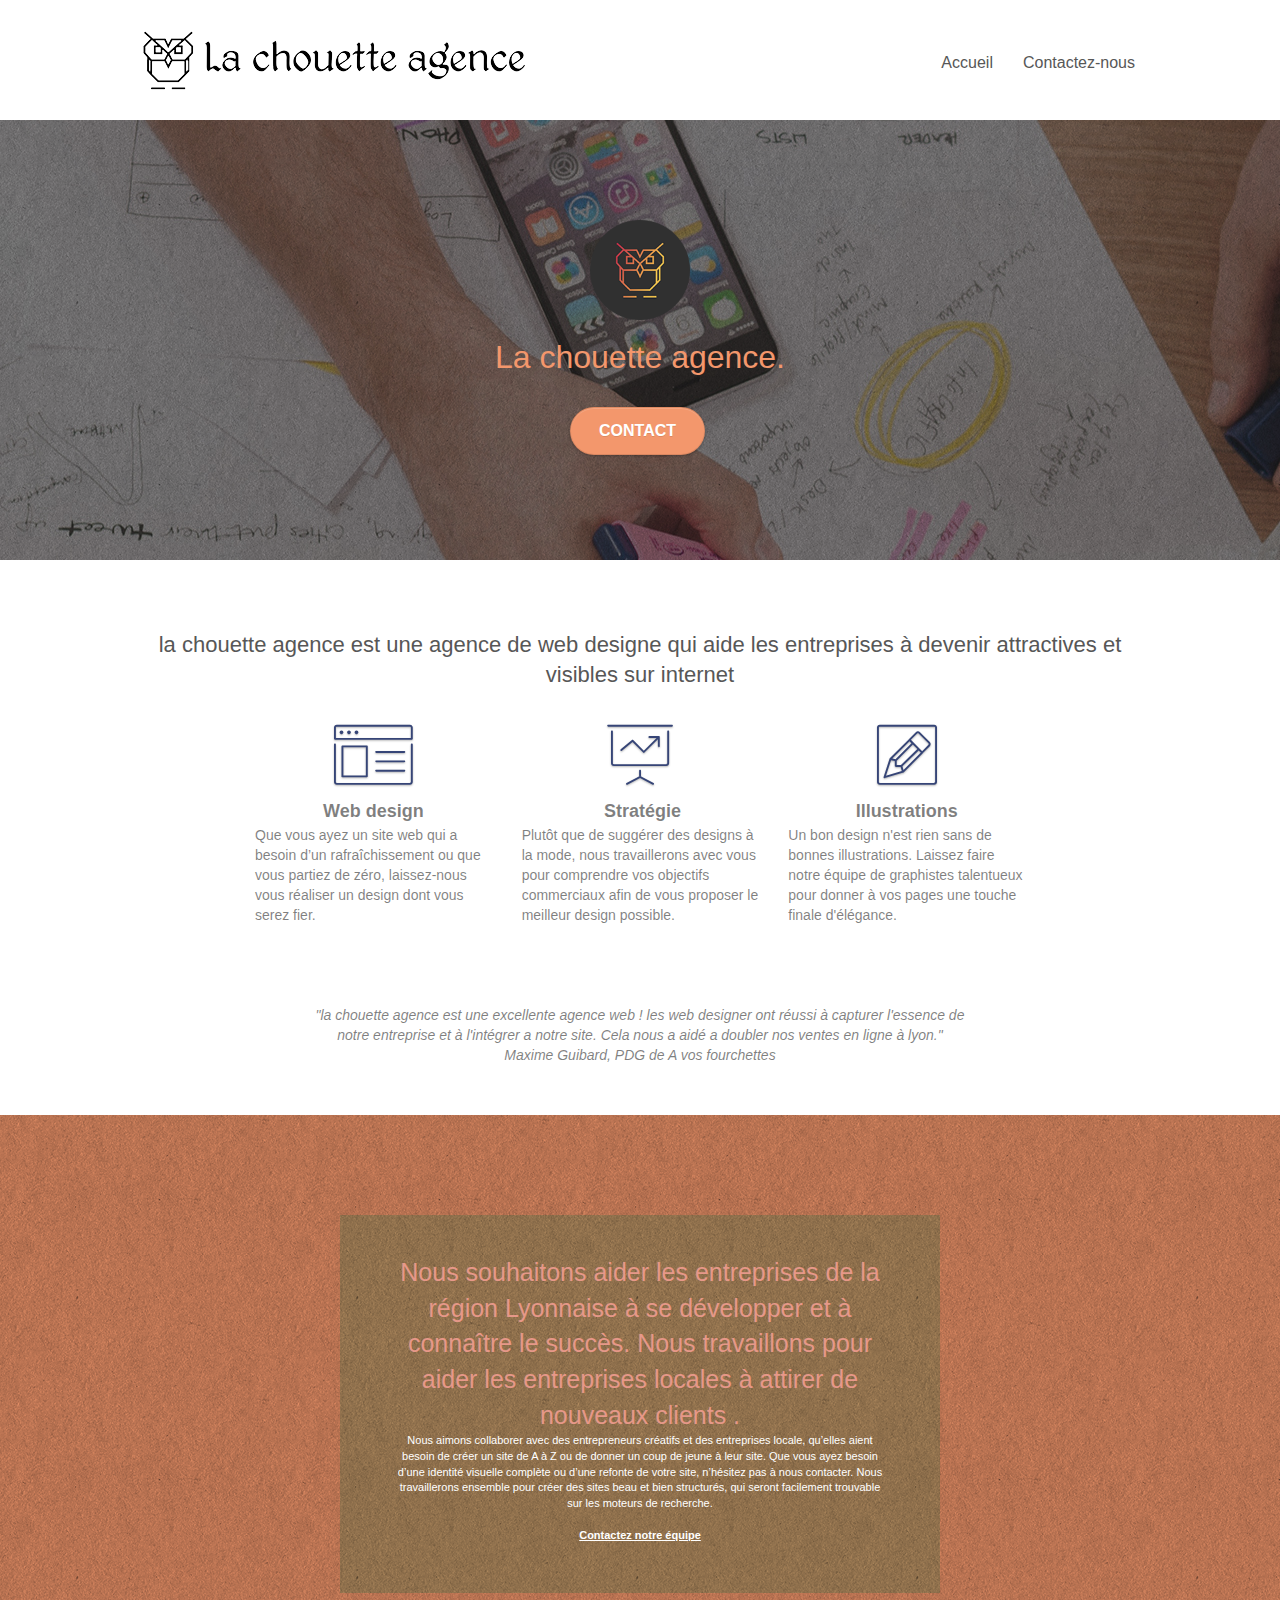
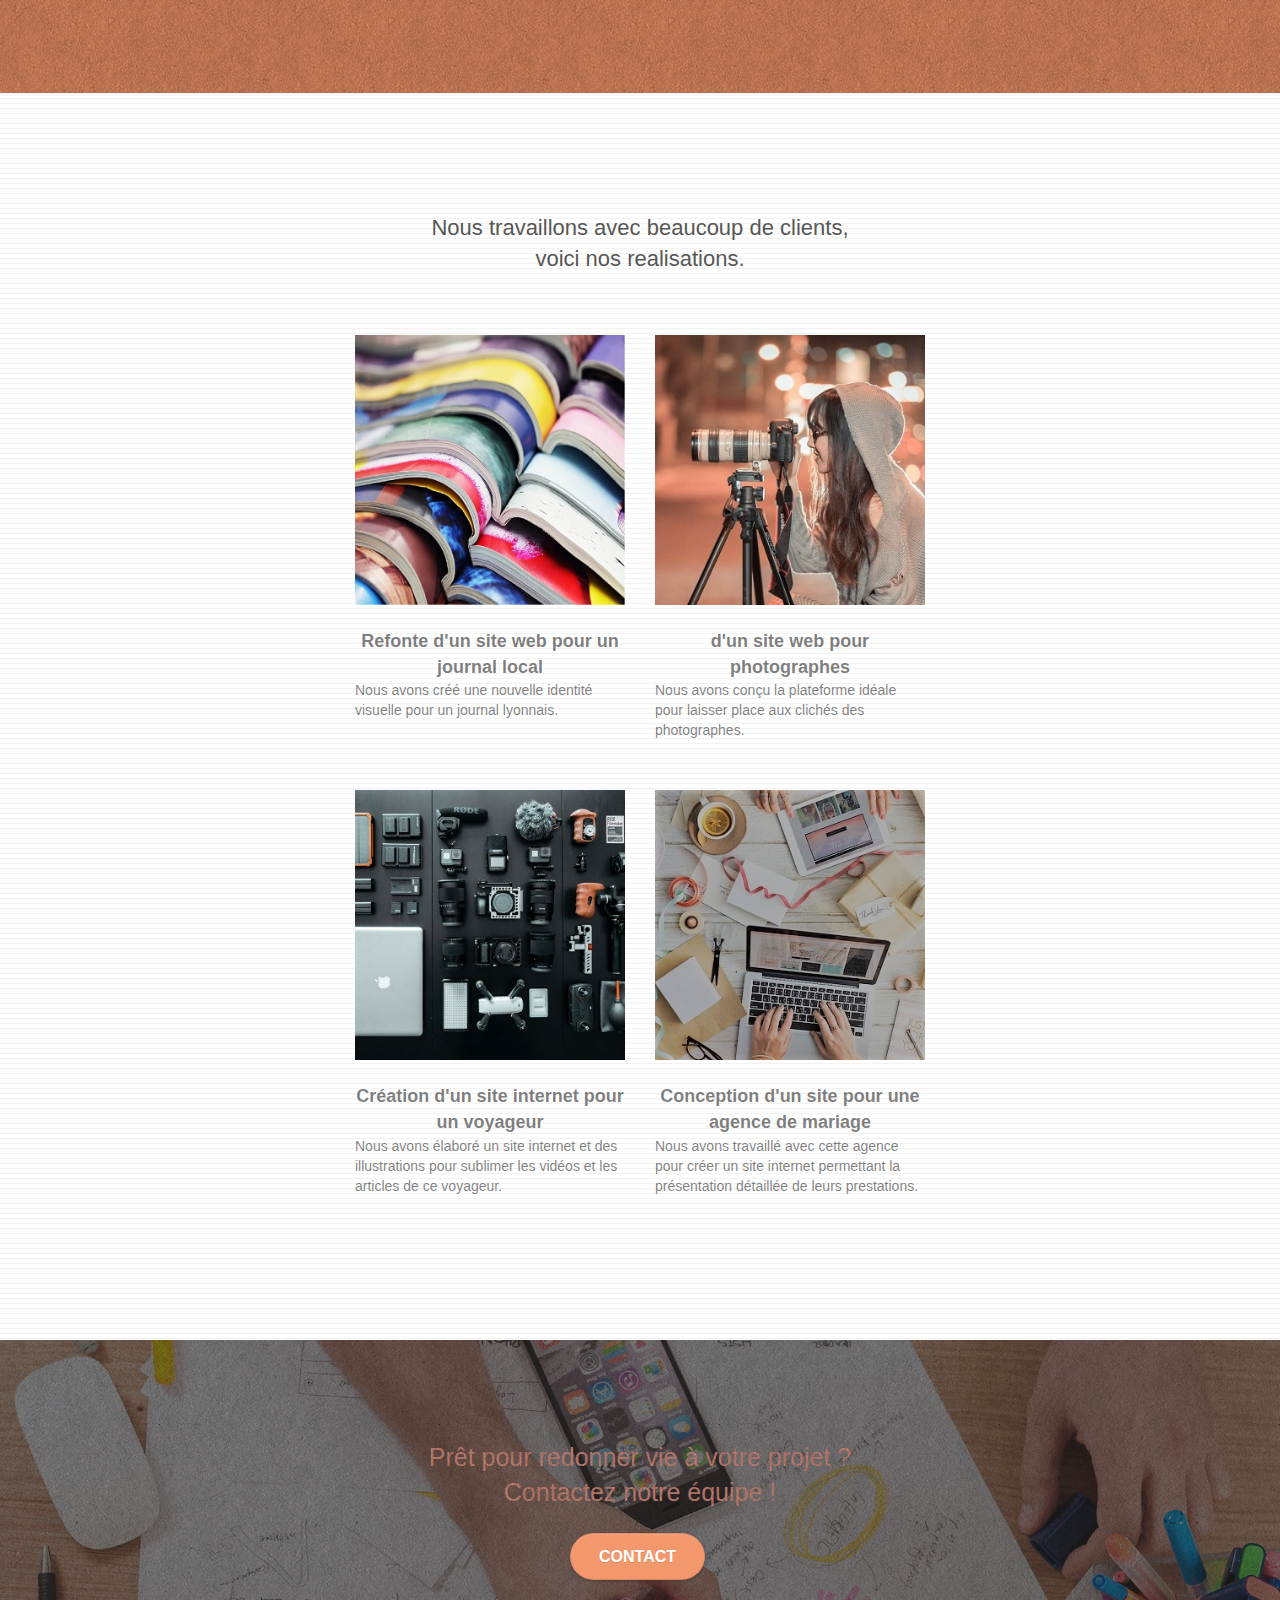
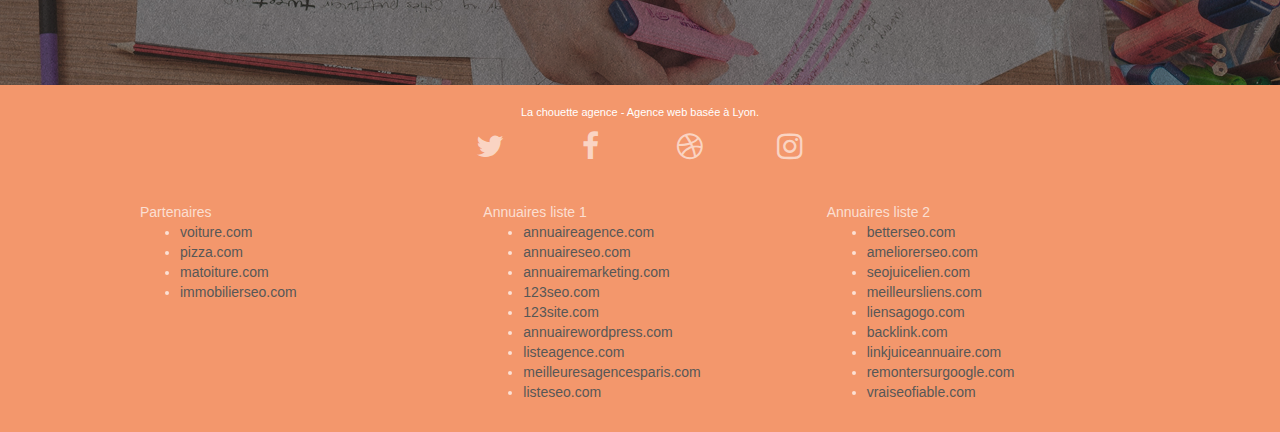
==== index.html @ d04f3092 "first commit" ====
<!doctype html>
<html lang="fr">
<head>
    <meta charset="utf-8">
    <meta name="keywords" content="seo, google, site web, site internet, agence design paris, agence design, agence design,agence design,agence design,agence design,agence design,agence design,agence design,agence design">
	<meta name="description" content="Entreprise webdesign Lyon"> <!-- description-->
	<meta name="robots" content="index, follow"> <!--meta robots-->
    <meta name="viewport" content="width=device-width, initial-scale=1.0">
    <link rel="shortcut icon" type="image/png" href="favicon.jpg">
    
	<link rel="stylesheet" type="text/css" href="./css/bootstrap.css">
	<link rel="stylesheet" type="text/css" href="style.css">
	<link rel="stylesheet" type="text/css" href="./css/font-awesome.css">
	<link rel="stylesheet" type="text/css" href="./css/et-line.css">
	
    
	<script defer src="./js/jquery-2.1.0.js"></script>
	<script defer src="./js/bootstrap.js"></script> <!--mba"deeeee-->
	<script defer src="./js/blocs.js"></script>
	<script defer src="./js/jquery.touchSwipe.js" ></script>
	<script defer src="./js/gmaps.js"></script>

    <title>la chouette agence</title>

    
<!-- Analytics -->
 
<!-- Analytics END -->
    
</head>
<body>
<!-- Principal conteneur -->
<div class="page-container">
    
<!-- bloc-0 -->
<div class="bloc bgc-white l-bloc " id="bloc-0">
	<div class="container bloc-sm">

		<nav class="navbar row">
			<div class="navbar-header">
				<a class="navbar-brand" href="index.html"><img src="img/la-chouette-agence.png"
					 alt="paris web design logo agence web meilleure agence" > </a>
			</div>
			<div class="collapse navbar-collapse navbar-1 special-dropdown-nav">
				<ul class="site-navigation nav navbar-nav">
					<li>
						<a href="index.html">Accueil</a>
					</li>
					<li>
						<a href="page2.html">Contactez-nous</a>
					</li>
				</ul>
			</div>
		</nav>
	</div>
</div>
<!-- bloc-0 END -->

<!-- bloc-1-presentation -->
<div class="bloc bgc-dark-slate-blue bg-banniere d-bloc bg-t-edge bloc-bg-texture texture-paper b-parallax" id="bloc-1-hero">
	<div class="container bloc-lg">
		<div class="row tight-width-whitespace">
			<div class="col-sm-12">
				<img src="img/logo.png" class="center-block image-resize-mode" width="100" alt="La chouette agence, agence web paris, création logo paris" />
				<h1 class="text-center hero-bloc-text tc-white ">
					La chouette agence.
				</h1>
				<div class="text-center">
					<a href="page2.html" class="btn btn-lg btn-clean btn-rd cta-hero btn-atomic-tangerine" id="cta-hero">Contact</a>
				</div>
			</div>
		</div>
	</div>
</div>
<!-- bloc-1-presentation END -->

<!-- bloc-2-services -->
<div class="bloc bgc-white l-bloc" id="bloc-2-services">
	<div class="container bloc-md">
		<div class="row">
			<div class="col-sm-12 text-center"> 
				<h2>la chouette agence est une agence de web designe qui aide les entreprises à devenir attractives et visibles sur internet</h2>
			</div>
		</div>
		<div class="row voffset-lg med-width-whitespace">
			<div class="col-sm-4">
				<div class="text-center">
					<span class="et-icon-browser sm-shadow icon-dark-slate-blue icons icon-lg"></span>
				</div>
				<div class="element">
					<strong>Web design</strong>
				</div>
				<div class="text ">
					Que vous ayez un site web qui a besoin d&rsquo;un rafraîchissement ou que vous partiez de zéro, laissez-nous vous réaliser un design dont vous serez fier.
				</div>
			</div>
			<div class="col-sm-4">
				<div class="text-center">
					<span class="et-icon-presentation sm-shadow icon-dark-slate-blue icons icon-lg"></span>
				</div>
				<div class="element">
					<strong>&nbsp;Stratégie</strong>
				</div>
				<div class="text ">
					Plutôt que de suggérer des designs à la mode, nous travaillerons avec vous pour comprendre vos objectifs commerciaux afin de vous proposer le meilleur design possible.<br>
				</div>
			</div>
			<div class="col-sm-4">
				<div class="text-center">
					<span class="et-icon-edit sm-shadow icon-dark-slate-blue icons icon-lg"></span>
				</div>
				<div class="element">
					<strong>Illustrations</strong>
				</div>
				<div class="text ">
					Un bon design n'est rien sans de bonnes illustrations. Laissez faire notre équipe de graphistes talentueux pour donner à vos pages une touche finale d'élégance.
				</div>
			</div>
		</div>
		<div class="row voffset-lg voffset">
			<div class="col-xs-12 col-md-8 col-md-offset-2 text-center">
               <em>"la chouette agence est une excellente agence web ! les web designer ont réussi à capturer l'essence de notre entreprise et 
				   à l'intégrer a notre site. Cela nous a aidé a doubler nos ventes en ligne à lyon."<br>Maxime Guibard, PDG de A vos fourchettes
			   </em>
			</div>
		</div>
	</div>
</div>
<!-- bloc-2-services END -->

<!-- bloc-3-what-i-do -->
<div class="bloc tc-white bgc-atomic-tangerine bg-presentation d-bloc bloc-bg-texture texture-paper b-parallax" id="bloc-3-what-i-do">
	<div class="container bloc-lg">
		<div class="row tight-width-whitespace black-background">
			<div class="col-sm-12">
				<div class="text2">
					Nous souhaitons aider les entreprises de la région Lyonnaise à se développer et à connaître le succès. Nous travaillons pour aider les entreprises locales à attirer de nouveaux clients .<br>
				</div>
				<p class="text-center white">
					Nous aimons collaborer avec des entrepreneurs créatifs et des entreprises locale, qu’elles aient besoin de créer un site de A à Z ou de donner un coup de jeune à leur site. Que vous ayez besoin d’une identité visuelle complète ou d’une refonte de votre site, n’hésitez pas à nous contacter. Nous travaillerons ensemble pour créer des sites beau et bien structurés, qui seront facilement trouvable sur les moteurs de recherche. <br><br><a class="ltc-white bold-link" href="page2.html">Contactez notre équipe</a><br>
				</p>
			</div>
		</div>
	</div>
</div>
<!-- bloc-3-what-i-do END -->

<!-- bloc-4-portfolio -->
<div class="bloc bgc-white bg-lines-h2-bg bg-repeat l-bloc" id="bloc-4-portfolio">
	<div class="container bloc-lg">
		<div class="row">
			<div class="col-sm-12 text-center">
				<h2>Nous travaillons avec beaucoup de clients,<br> voici nos realisations.</h2>
			</div>
		</div>
		<div class="row tight-width-whitespace portfolio-row">
			<div class="col-sm-6">
				<a href="#" data-lightbox="img/1.jpg" data-gallery-id="gallery-1" data-caption="Refonte d'un site web pour un journal local" data-frame="snapshot-lb"><img src="img/1.jpg" alt="paris web design logo agence web meilleure agence et refonte site web journal" class="img-responsive portfolio-thumb" /></a>
				<div class="element">
					<strong>Refonte d'un site web pour un journal local</strong>
				</div>
				<div class="text">
					Nous avons créé une nouvelle identité visuelle pour un journal lyonnais.
				</div>
			</div>
			<div class="col-sm-6">
				<a href="#" data-lightbox="img/2.jpg" data-gallery-id="gallery-1" data-caption="Création d'un site web pour photographes" data-frame="snapshot-lb"><img src="img/2.jpg" class="img-responsive portfolio-thumb" alt="paris web design logo agence web meilleure agence, Création d'un site web pour photographes" /></a>
				<div class="element">
					<strong>d'un site web pour photographes</strong>
				</div>
				<div class="text">
					Nous avons conçu la plateforme idéale pour laisser place aux clichés des photographes.
				</div>
			</div>
		</div>
		<div class="row tight-width-whitespace portfolio-row">
			<div class="col-sm-6">
				<a href="#" data-lightbox="img/3.bmp" data-gallery-id="gallery-1" data-caption="Création d'un site internet pour un voyageur" data-frame="snapshot-lb"><img src="img/3.bmp" class="img-responsive portfolio-thumb" alt="paris web design logo agence web meilleure agence, Création d'un site web pour voyageur"/></a>
				<div class="element">
					<strong>Création d'un site internet pour un voyageur</strong>
				</div>
				<div class="text">
					Nous avons élaboré un site internet et des illustrations pour sublimer les vidéos et les articles de ce voyageur.
				</div>
			</div>
			<div class="col-sm-6">
				<a href="#" data-lightbox="img/4.bmp" data-gallery-id="gallery-1" data-caption="Conception d'un site pour une agence de mariage" data-frame="snapshot-lb"><img src="img/4.bmp" class="img-responsive portfolio-thumb" alt="paris web design logo agence web meilleure agence, Création d'un site web pour agence de mariage" /></a>
				<div class="element">
					<strong>Conception d'un site pour une agence de mariage</strong>
				</div>
				<div class="text">
					Nous avons travaillé avec cette agence pour créer un site internet permettant la présentation détaillée de leurs prestations.
				</div>
			</div>
		</div>
	</div>
</div>
<!-- bloc-4-portfolio END -->

<!-- bloc-5-cta -->
<div class="bloc bgc-dark-slate-blue bg-banniere d-bloc bloc-bg-texture texture-paper" id="bloc-5-cta">
	<div class="container bloc-lg">
		<div class="row">
			<div class="text2">
				Prêt pour redonner vie à votre projet ?<br>Contactez notre équipe !
			</div>
			<div class="col-sm-12 text-center">
				<a href="page2.html" class="btn btn-atomic-tangerine btn-clean btn-rd btn-lg cta-hero">Contact</a>
			</div>
		</div>
	</div>
</div>
<!-- bloc-5-cta END -->

<!-- Footer - bloc-8 -->
<div class="bloc bgc-atomic-tangerine d-bloc" id="bloc-8">
	<div class="container bloc-sm">
		<div class="row">
			<div class="col-sm-12">
				<p class="text-center white">
					La chouette agence - Agence web basée à Lyon.<br>
				</p>
				<div class="row row-no-gutters social">
					<div class="col-sm-3">
						<div class="text-center">
							<a class="social" href="index.html"><span class="fa fa-twitter icon-md"></span></a>
						</div>
					</div>
					<div class="col-sm-3">
						<div class="text-center">
							<a class="social" href="index.html"><span class="fa fa-facebook icon-md"></span></a>
						</div>
					</div>
					<div class="col-sm-3">
						<div class="text-center">
							<a class="social" href="index.html"><span class="fa fa-dribbble icon-md"></span></a>
						</div>
					</div>
					<div class="col-sm-3">
						<div class="text-center">
							<a class="social" href="index.html"><span class="fa fa-instagram icon-md"></span></a>
						</div>
					</div>
					<div class="keywords" style="color:#F3976C;">Agence web à paris, stratégie web, web design, illustrations, design de site web, site web, web, internet, site internet, site</div>
				</div>
				<div class="row">
					<div class="col-sm-4">
						Partenaires
							<ul>
								<li><a href="voiture.com">voiture.com</a></li>
								<li><a href="pizza.com">pizza.com</a></li>
								<li><a href="matoiture.com">matoiture.com</a></li>
								<li><a href="immobilierseo.com">immobilierseo.com</a></li>
							</ul>		
					</div>
					<div class="col-sm-4">
						Annuaires liste 1
						<ul>
							<li><a href="annuaireagence.com">annuaireagence.com</a></li>
							<li><a href="annuaireseo.com">annuaireseo.com</a></li>
							<li><a href="annuairemarketing.com">annuairemarketing.com</a></li>
							<li><a href="123seoture.com">123seo.com</a></li>
							<li><a href="123site.com">123site.com</a></li>
							<li><a href="annuairewordpress.com">annuairewordpress.com</a></li>
							<li><a href="listeagence.com">listeagence.com</a></li>
							<li><a href="meilleuresagencesparis.com">meilleuresagencesparis.com</a></li>
							<li><a href="listeseo.com">listeseo.com</a></li>
						</ul>
					</div>
					<div class="col-sm-4">
						Annuaires liste 2
						<ul>
							<li><a href="betterseo.com">betterseo.com</a></li>
							<li><a href="ameliorerseo.com">ameliorerseo.com</a></li>
							<li><a href="seojuicelien.com">seojuicelien.com</a></li>
							<li><a href="meilleursliens.com">meilleursliens.com</a></li>
							<li><a href="liensagogo.com">liensagogo.com</a></li>
							<li><a href="backlink.com">backlink.com</a></li>
							<li><a href="linkjuiceannuaire.com">linkjuiceannuaire.com</a></li>
							<li><a href="remontersurgoogle.com">remontersurgoogle.com</a></li>
							<li><a href="vraiseofiable.com">vraiseofiable.com</a></li>
						</ul>
					</div>
				</div>
			</div>
		</div>
	</div>
</div>
<!-- Footer - bloc-8 END -->

</div>
<!-- Principal conteneur END -->
    

</body>
</html>
---- style.css ----
body {
    margin: 0;
    padding: 0;
    background: #FFF;
    overflow-x: hidden;
    -webkit-font-smoothing: antialiased;
    -moz-osx-font-smoothing: grayscale;
}

a,
button {
    transition: all .3s ease-in-out;
    outline: none!important;
}

a:hover {
    text-decoration: none;
    cursor: pointer;
}

#page-loading-blocs-notifaction {
    position: fixed;
    top: 0;
    bottom: 0;
    width: 100%;
    z-index: 100000;
    background: #FFFFFF url("img/pageload-spinner.gif") no-repeat center center;
}

.bloc {
    width: 100%;
    clear: both;
    background: 50% 50% no-repeat;
    padding: 0 50px;
    -webkit-background-size: cover;
    -moz-background-size: cover;
    -o-background-size: cover;
    background-size: cover;
    position: relative;
}

.bloc .container {
    padding-left: 0;
    padding-right: 0;
}

.bloc-lg {
    padding: 100px 50px;
}

.bloc-md {
    padding: 50px;
}

.bloc-sm {
    padding: 20px 50px;
}

.bg-center,
.bg-l-edge,
.bg-r-edge,
.bg-t-edge,
.bg-b-edge,
.bg-tl-edge,
.bg-bl-edge,
.bg-tr-edge,
.bg-br-edge,
.bg-repeat {
    -webkit-background-size: auto!important;
    -moz-background-size: auto!important;
    -o-background-size: auto!important;
    background-size: auto!important;
}

.bg-repeat {
    background: repeat;
}

.bg-t-edge {
    background: top no-repeat;
}

.bloc-bg-texture::before {
    content: "";
    background-size: 2px 2px;
    position: absolute;
    top: 0;
    bottom: 0;
    left: 0;
    right: 0;
}

.texture-paper::before {
    background: url("img/texture-paper.png");
    background-size: 280px 280px;
}

.b-parallax {
    background-attachment: fixed;
}

.d-bloc {
    color: rgba(255, 255, 255, .7);
}

.d-bloc button:hover {
    color: rgba(255, 255, 255, .9);
}

.d-bloc .icon-round,
.d-bloc .icon-square,
.d-bloc .icon-rounded,
.d-bloc .icon-semi-rounded-a,
.d-bloc .icon-semi-rounded-b {
    border-color: rgba(255, 255, 255, .9);
}

.d-bloc .divider-h span {
    border-color: rgba(255, 255, 255, .2);
}

.d-bloc .a-btn,
.d-bloc .navbar a,
.d-bloc .navbar-brand,
.d-bloc a .icon-sm,
.d-bloc a .icon-md,
.d-bloc a .icon-lg,
.d-bloc a .icon-xl,
.d-bloc h1 a,
.d-bloc h2 a,
.d-bloc h3 a,
.d-bloc h4 a,
.d-bloc h5 a,
.d-bloc h6 a,
.d-bloc p a {
    color: rgba(255, 255, 255, .6);
}

.d-bloc .a-btn:hover,
.d-bloc .navbar a:hover,
.d-bloc .navbar-brand:hover,
.d-bloc a:hover .icon-sm,
.d-bloc a:hover .icon-md,
.d-bloc a:hover .icon-lg,
.d-bloc a:hover .icon-xl,
.d-bloc h1 a:hover,
.d-bloc h2 a:hover,
.d-bloc h3 a:hover,
.d-bloc h4 a:hover,
.d-bloc h5 a:hover,
.d-bloc h6 a:hover,
.d-bloc p a:hover {
    color: rgba(255, 255, 255, 1);
}

.d-bloc .navbar-toggle .icon-bar {
    background: rgba(255, 255, 255, 1);
}

.d-bloc .btn-wire,
.d-bloc .btn-wire:hover {
    color: rgba(255, 255, 255, 1);
    border-color: rgba(255, 255, 255, 1);
}

.d-bloc .panel {
    color: rgba(0, 0, 0, .5);
}

.d-bloc .panel button:hover {
    color: rgba(0, 0, 0, .7);
}

.d-bloc .panel icon {
    border-color: rgba(0, 0, 0, .7);
}

.d-bloc .panel .divider-h span {
    border-color: rgba(0, 0, 0, .1);
}

.d-bloc .panel .a-btn {
    color: rgba(0, 0, 0, .6);
}

.d-bloc .panel .a-btn:hover {
    color: rgba(0, 0, 0, 1);
}

.d-bloc .panel .btn-wire,
.d-bloc .panel .btn-wire:hover {
    color: rgba(0, 0, 0, .7);
    border-color: rgba(0, 0, 0, .3);
}

.d-bloc .panel,
.l-bloc {
    color: rgba(0, 0, 0, .5);
}

.d-bloc .panel button:hover,
.l-bloc button:hover {
    color: rgba(0, 0, 0, .7);
}

.l-bloc .icon-round,
.l-bloc .icon-square,
.l-bloc .icon-rounded,
.l-bloc .icon-semi-rounded-a,
.l-bloc .icon-semi-rounded-b {
    border-color: rgba(0, 0, 0, .7);
}

.d-bloc .panel .divider-h span,
.l-bloc .divider-h span {
    border-color: rgba(0, 0, 0, .1);
}

.d-bloc .panel .a-btn,
.l-bloc .a-btn,
.l-bloc .navbar a,
.l-bloc .navbar-brand,
.l-bloc a .icon-sm,
.l-bloc a .icon-md,
.l-bloc a .icon-lg,
.l-bloc a .icon-xl,
.l-bloc h1 a,
.l-bloc h2 a,
.l-bloc h3 a,
.l-bloc h4 a,
.l-bloc h5 a,
.l-bloc h6 a,
.l-bloc p a {
    color: rgba(0, 0, 0, .6);
}

.d-bloc .panel .a-btn:hover,
.l-bloc .a-btn:hover,
.l-bloc .navbar a:hover,
.l-bloc .navbar-brand:hover,
.l-bloc a:hover .icon-sm,
.l-bloc a:hover .icon-md,
.l-bloc a:hover .icon-lg,
.l-bloc a:hover .icon-xl,
.l-bloc h1 a:hover,
.l-bloc h2 a:hover,
.l-bloc h3 a:hover,
.l-bloc h4 a:hover,
.l-bloc h5 a:hover,
.l-bloc h6 a:hover,
.l-bloc p a:hover {
    color: rgba(0, 0, 0, 1);
}

.l-bloc .navbar-toggle .icon-bar {
    color: rgba(0, 0, 0, .6);
}

.d-bloc .panel .btn-wire,
.d-bloc .panel .btn-wire:hover,
.l-bloc .btn-wire,
.l-bloc .btn-wire:hover {
    color: rgba(0, 0, 0, .7);
    border-color: rgba(0, 0, 0, .3);
}
.element {
    text-align: center;
    font-size: large;
}
.text2{
    text-align: center;
    color: rgb(230, 152, 137);
    font-size: 2.5rem;
}
.voffset {
    margin-top: 30px;
}

.voffset-lg {
    margin-top: 80px;
}

.row-no-gutters {
    margin-right: 0;
    margin-left: 0;
}

.row.row-no-gutters > [class^="col-"],
.row.row-no-gutters > [class*=" col-"] {
    padding-right: 0;
    padding-left: 0;
}

#bloc-1-hero h1 {
    font-size: 32px;
}

.navbar {
    margin-bottom: 0;
    z-index: 1;
}

.navbar-brand {
    height: auto;
    padding: 3px 15px;
    font-size: 25px;
    font-weight: normal;
    font-weight: 600;
    line-height: 44px;
}

.navbar-brand img {
    max-height: 200px;
    margin: 0 5px 0 0;
    display: inline;
}

.navbar-brand img[src$=svg] {
    min-width: 100px;
}

.nav-center .navbar-brand img {
    margin: 0;
}

.navbar .nav {
    padding-top: 2px;
    margin-right: -16px;
    float: right;
    z-index: 1;
}

.nav > li {
    float: left;
    margin-top: 4px;
    font-size: 16px;
}

.navbar-nav .open .dropdown-menu > li > a {
    text-align: inherit;
}

.nav > li a:hover,
.nav > li a:focus {
    background: transparent;
}

.navbar-toggle {
    margin: 10px 10px 0 0;
    border: 0px;
}

.navbar-toggle:hover {
    background: transparent!important;
}

.navbar-toggle .icon-bar {
    background-color: rgba(0, 0, 0, .5);
    width: 26px;
}

.nav-invert .navbar .nav {
    float: left;
}

.nav-invert .navbar-header,
.nav-invert .navbar-brand {
    float: right;
    position: relative;
    z-index: 2;
}

@media (min-width: 768px) {
    .site-navigation {
        position: absolute;
        top: 50%;
        right: 20px;
        transform: translate(0, -50%);
        -webkit-transform: translateY(-50%);
    }
    .nav > li .dropdown-menu a,
    .nav > li .dropdown-menu a:hover {
        color: #484848;
    }
    .nav-invert .site-navigation {
        left: 0;
        right: 0;
    }
    .nav-center {
        text-align: center;
    }
    .nav-center .navbar-header {
        width: 100%;
    }
    .nav-center .navbar-header,
    .nav-center .navbar-brand,
    .nav-center .nav > li {
        float: none;
        display: inline-block;
    }
    .nav-center .site-navigation {
        position: relative;
        width: 100%;
        right: 0;
        margin-right: 0px;
        margin-top: 20px;
    }
    .nav-center.mini-nav .navbar-toggle {
        float: none;
        margin: 10px auto 0;
    }
}

.nav > li > .dropdown a {
    background: none!important;
    display: block;
    padding: 14px 15px;
}

nav .caret {
    margin: 0 5px;
}

.dropdown-menu .dropdown-menu {
    top: -8px;
    left: 100%;
}

.dropdown-menu .dropmenu-flow-right {
    top: 100%;
    left: 0;
    margin-left: -1px;
    border-top-left-radius: 0;
    border-top-right-radius: 0;
}

.dropdown-menu .dropdown span {
    border: 4px solid black;
    border-top-color: transparent;
    border-right-color: transparent;
    border-bottom-color: transparent;
    margin: 6px -5px 0 0!important;
    float: right;
}

.mg-md {
    margin-top: 10px;
    margin-bottom: 20px;
}

.mg-lg {
    margin-top: 10px;
    margin-bottom: 40px;
}

.btn {
    margin: 0 5px 5px 0;
}

.btn.pull-right {
    margin: 0 0 5px 5px;
}

.btn-d,
.btn-d:hover,
.btn-d:focus {
    color: #FFF;
    background: rgba(0, 0, 0, .3);
}

button {
    outline: none!important;
}

.btn-rd {
    border-radius: 40px;
}

.btn-clean {
    border: 1px solid rgba(0, 0, 0, .08);
    border-bottom-color: rgba(0, 0, 0, .1);
    text-shadow: 0 1px 0 rgba(0, 0, 1, .1);
    box-shadow: 0 1px 3px rgba(0, 0, 1, .25), inset 0 1px 0 0 rgba(255, 255, 255, .15);
}

.icon-md {
    font-size: 30px!important;
}

.icon-lg {
    font-size: 60px!important;
}

.sm-shadow {
    text-shadow: 0 1px 2px rgba(0, 0, 0, .3);
}

.panel-sq,
.panel-sq .panel-heading,
.panel-sq .panel-footer {
    border-radius: 0;
}

.panel-rd {
    border-radius: 30px;
}

.panel-rd .panel-heading {
    border-radius: 29px 29px 0 0;
}

.panel-rd .panel-footer {
    border-radius: 0 0 29px 29px;
}

.form-control {
    border-color: rgba(0, 0, 0, .1);
    box-shadow: none;
}

.scrollToTop {
    width: 40px;
    height: 40px;
    position: fixed;
    bottom: 20px;
    right: 20px;
    opacity: 0;
    z-index: 500;
    transition: all .3s ease-in-out;
}

.scrollToTop span {
    margin-top: 6px;
}

.showScrollTop {
    font-size: 14px;
    opacity: 1;
}

a[data-lightbox] {
    position: relative;
    display: block;
    text-align: center;
}

a[data-lightbox]:hover::before {
    content: "+";
    font-family: "HelveticaNeue-Light", "Helvetica Neue Light", "Helvetica Neue", Helvetica, Arial;
    font-size: 32px;
    width: 50px;
    height: 50px;
    margin-left: -25px;
    border-radius: 50%;
    background: rgba(0, 0, 0, .6);
    color: #FFF;
    font-weight: 100;
    z-index: 1;
    position: absolute;
    top: 50%;
    transform: translateY(-50%);
    -webkit-transform: translateY(-50%);
}

a[data-lightbox]:hover img {
    opacity: 0.6;
    -webkit-animation-fill-mode: none;
    animation-fill-mode: none;
}

#lightbox-modal {
    display: flex;
    align-items: center;
}

#lightbox-modal .modal-dialog {
    width: 90%;
    max-width: 900px;
    margin: 0 auto 0;
}

#lightbox-modal .modal-dialog img {
    max-height: 90vh;
    margin: 0 auto;
}

.lightbox-caption {
    padding: 20px;
    color: #FFF;
    background: rgba(0, 0, 0, .5);
    position: absolute;
    left: 15px;
    right: 15px;
    bottom: 5px;
}

.close-lightbox {
    color: #FFF;
    font-size: 30px;
    position: absolute;
    top: 20px;
    right: 20px;
    z-index: 20;
    background: rgba(0, 0, 0, .5);
    border: none;
    line-height: 30px;
    padding: 0 9px 5px;
    opacity: 0.3;
}

.close-lightbox:hover,
.next-lightbox:hover,
.prev-lightbox:hover {
    opacity: 1.0;
    color: #FFF;
}

.next-lightbox,
.prev-lightbox {
    font-size: 20px;
    color: rgba(255, 255, 255, .9);
    background: rgba(0, 0, 0, .5);
    transition: all .2s ease-in-out;
    position: absolute;
    top: 45%;
    z-index: 1;
    opacity: 0.4;
}

.next-lightbox {
    padding: 6px 8px 1px 13px;
    right: 25px;
}

.prev-lightbox {
    padding: 6px 13px 1px 10px;
    left: 25px;
}

.snapshot-lb .modal-body {
    padding-bottom: 45px;
}

.snapshot-lb .lightbox-caption {
    padding: 0;
    color: rgba(0, 0, 0, .5);
    background: none;
}

h1,
h2,
h3,
h4,
h5,
h6,
p,
label,
.btn,
a {
    font-family: "helvetica";
    font-weight: 400;
    color: #575757!important;
}

.container {
    max-width: 1000px;
}

.hero-bloc-text {
    font-size: 38px;
}

.hero-bloc-text-sub {
    font-size: 36px;
}

.statement-bloc-text {
    line-height: 26px;
    font-style: italic;
    font-size: 20px;
    text-align: center;
    font-weight: lighter;
    max-width: 520px;
    margin: auto auto auto auto;
}

p {
    font-size: 11px;
}

.tight-width-whitespace {
    max-width: 600px;
    margin: auto auto auto auto;
}

.h1 {
    font-size: 20px;
    font-family: "Open Sans";
}

.cta-hero {
    margin-top: 22px;
    color: #FFFFFF!important;
    text-transform: uppercase;
    padding: 12px 28px 12px 28px;
    font-size: 16px;
    font-weight: 700;
}

.social {
    max-width: 400px;
    margin: auto auto auto auto;
}

h2 {
    font-size: 22px;
    line-height: 1.4em;
}

h3 {
    font-size: 15px;
    text-transform: uppercase;
    font-weight: 700;
    color: #333333!important;
}

.med-width-whitespace {
    max-width: 800px;
    margin: auto auto auto auto;
    box-shadow: 0px 0px 0px #000000;
}

h1 {
    color: #333333!important;
}

h4 {
    color: #333333!important;
}

.icons {
    margin-bottom: 14px;
    margin-top: 24px;
}

.white {
    color: #FFFFFF!important;
}

.portfolio-thumb {
    margin-bottom: 24px;
}

.portfolio-row {
    margin-bottom: 44px;
    margin-top: 50px;
}

.avatar {
    box-shadow: 0px 4px 9px rgba(0, 0, 0, 0.3);
}

.black-background {
    background-color: rgba(165, 147, 99, 0.7);
    padding: 40px 40px 40px 40px;
}

.bold-link {
    font-weight: 900;
    text-decoration: underline!important;
}

.bgc-white {
    background-color: #FFFFFF;
}

.bgc-dark-slate-blue {
    background-color: #364577;
}

.bgc-atomic-tangerine {
    background-color: #F3976C;
}

.tc-white {
    color: #F3976C!important;
}

.btn-atomic-tangerine {
    background: #F3976C;
    color: #FFFFFF!important;
}

.btn-atomic-tangerine:hover {
    background: #c27956!important;
    color: #FFFFFF!important;
}

.ltc-white {
    color: #FFFFFF!important;
}

.ltc-white:hover {
    color: #cccccc!important;
}

.ltc-atomic-tangerine {
    color: #F3976C!important;
}

.ltc-atomic-tangerine:hover {
    color: #c27956!important;
}

.icon-dark-slate-blue {
    color: #364577!important;
    border-color: #364577!important;
}

.bg-dots-bg {
    background-image: url("img/dots-bg.png");
}

.bg-lines-h2-bg {
    background-image: url("img/lines-h2-bg.png");
}

.bg-banniere {
    background-image: url("img/la-chouette-agence-banniere.jpg");
}

.bg-presentation {
    background-image: url("img/image-de-presentation.bmp");
}

@media (max-width: 1024px) {
    .bloc {
        padding-left: 20px;
        padding-right: 20px;
    }
    .bloc.full-width-bloc,
    .bloc-tile-2.full-width-bloc .container,
    .bloc-tile-3.full-width-bloc .container,
    .bloc-tile-4.full-width-bloc .container {
        padding-left: 0;
        padding-right: 0;
    }
}

@media (max-width: 992px) and (min-width: 768px) {
    .navbar .nav {
        max-width: 80%
    }
    .nav-center.navbar .nav {
        max-width: 100%
    }
}

@media only screen and (min-device-width: 768px) and (max-device-width: 1024px) and (orientation: landscape) {
    .b-parallax {
        background-attachment: scroll;
    }
}

@media only screen and (min-device-width: 1024px) and (max-device-width: 1366px) and (-webkit-min-device-pixel-ratio: 1.5) {
    .b-parallax {
        background-attachment: scroll;
    }
}

@media (max-width: 991px) {
    .container {
        width: 100%;
    }
    .b-parallax {
        background-attachment: scroll;
    }
    .page-container,
    #hero-bloc {
        overflow-x: hidden;
        position: relative;
    }
    .bloc {
        padding-left: constant(safe-area-inset-left);
        padding-right: constant(safe-area-inset-right);
    }
    .bloc-group,
    .bloc-group .bloc {
        display: block;
        width: 100%;
    }
    .bloc-fill-screen .fill-bloc-top-edge,
    .bloc-fill-screen .fill-bloc-bottom-edge {
        padding: 0 20px;
        padding-left: constant(safe-area-inset-left);
        padding-right: constant(safe-area-inset-right);
    }
}

@media (max-width: 767px) {
    .page-container {
        overflow-x: hidden;
        position: relative;
    }
    h1,
    h2,
    h3,
    h4,
    h5,
    h6,
    p,
    #disqus_thread {
        padding-left: 10px!important;
        padding-right: 10px!important;
    }
    .b-parallax {
        background-attachment: scroll;
    }
    .navbar .nav {
        padding-top: 0;
        border-top: 1px solid rgba(0, 0, 0, .2);
        float: none!important;
    }
    .navbar.row {
        margin-left: 0;
        margin-right: 0;
    }
    .site-navigation {
        position: inherit;
        transform: none;
        -webkit-transform: none;
        -ms-transform: none;
    }
    .nav > li {
        margin-top: 0;
        border-bottom: 1px solid rgba(0, 0, 0, .1);
        background: rgba(0, 0, 0, .05);
        text-align: left;
        padding-left: 15px;
        width: 100%;
    }
    .nav > li:hover {
        background: rgba(0, 0, 0, .08);
    }
    .dropdown .dropdown a .caret {
        float: none;
        margin: 5px 0 0 10px!important;
        border: 4px solid black;
        border-bottom-color: transparent;
        border-right-color: transparent;
        border-left-color: transparent;
    }
    #hero-bloc .navbar .nav {
        background: rgba(0, 0, 0, .8);
    }
    #hero-bloc .navbar .nav a {
        color: rgba(255, 255, 255, .6);
    }
    .hero {
        padding: 50px 0;
    }
    .hero-nav {
        left: -1px;
        right: -1px;
    }
    .navbar-collapse {
        padding: 0;
        overflow-x: hidden;
        -webkit-box-shadow: none;
        box-shadow: none;
    }
    .navbar-brand img {
        max-height: 40px;
        width: auto;
    }
    .nav-invert .navbar-header {
        float: none;
        width: 100%;
    }
    .nav-invert .navbar-toggle {
        float: left;
        margin-left: 10px;
    }
    .bloc {
        padding-left: 0;
        padding-right: 0;
    }
    .bloc-xxl,
    .bloc-xl,
    .bloc-lg {
        padding: 40px 0;
    }
    .bloc-sm,
    .bloc-md {
        padding-left: 0;
        padding-right: 0;
    }
    .bloc-tile-2 .container,
    .bloc-tile-3 .container,
    .bloc-tile-4 .container,
    .bloc-fill-screen .fill-bloc-top-edge,
    .bloc-fill-screen .fill-bloc-bottom-edge {
        padding-left: 0;
        padding-right: 0;
    }
    .a-block {
        padding: 0 10px;
    }
    .btn-dwn {
        display: none;
    }
    .voffset {
        margin-top: 5px;
    }
    .voffset-md {
        margin-top: 20px;
    }
    .voffset-lg {
        margin-top: 30px;
    }
    form {
        padding: 5px;
    }
    .close-lightbox {
        display: inline-block;
    }
    .blocsapp-device-iphone5 {
        background-size: 216px 425px;
        padding-top: 60px;
        width: 216px;
        height: 425px;
    }
    .blocsapp-device-iphone5 img {
        width: 180px;
        height: 320px;
    }
}

@media (max-width: 400px) {
    .bloc {
        padding-left: 0;
        padding-right: 0;
    }
}

@media (max-width: 767px) {
    .bloc-mob-center-text {
        text-align: center;
    }
}
---- css/et-line.css ----
@font-face {
    font-family: et-line;
    src: url(../fonts/et-line.eot);
    src: url(../fonts/et-line.eot?#iefix) format('embedded-opentype'), url(../fonts/et-line.woff) format('woff'), url(../fonts/et-line.ttf) format('truetype'), url(../fonts/et-line.svg#et-line) format('svg');
    font-weight: 400;
    font-style: normal
}

.et-icon-adjustments,
.et-icon-alarmclock,
.et-icon-anchor,
.et-icon-aperture,
.et-icon-attachment,
.et-icon-bargraph,
.et-icon-basket,
.et-icon-beaker,
.et-icon-bike,
.et-icon-book-open,
.et-icon-briefcase,
.et-icon-browser,
.et-icon-calendar,
.et-icon-camera,
.et-icon-caution,
.et-icon-chat,
.et-icon-circle-compass,
.et-icon-clipboard,
.et-icon-clock,
.et-icon-cloud,
.et-icon-compass,
.et-icon-desktop,
.et-icon-dial,
.et-icon-document,
.et-icon-documents,
.et-icon-download,
.et-icon-dribbble,
.et-icon-edit,
.et-icon-envelope,
.et-icon-expand,
.et-icon-facebook,
.et-icon-flag,
.et-icon-focus,
.et-icon-gears,
.et-icon-genius,
.et-icon-gift,
.et-icon-global,
.et-icon-globe,
.et-icon-googleplus,
.et-icon-grid,
.et-icon-happy,
.et-icon-hazardous,
.et-icon-heart,
.et-icon-hotairballoon,
.et-icon-hourglass,
.et-icon-key,
.et-icon-laptop,
.et-icon-layers,
.et-icon-lifesaver,
.et-icon-lightbulb,
.et-icon-linegraph,
.et-icon-linkedin,
.et-icon-lock,
.et-icon-magnifying-glass,
.et-icon-map,
.et-icon-map-pin,
.et-icon-megaphone,
.et-icon-mic,
.et-icon-mobile,
.et-icon-newspaper,
.et-icon-notebook,
.et-icon-paintbrush,
.et-icon-paperclip,
.et-icon-pencil,
.et-icon-phone,
.et-icon-picture,
.et-icon-pictures,
.et-icon-piechart,
.et-icon-presentation,
.et-icon-pricetags,
.et-icon-printer,
.et-icon-profile-female,
.et-icon-profile-male,
.et-icon-puzzle,
.et-icon-quote,
.et-icon-recycle,
.et-icon-refresh,
.et-icon-ribbon,
.et-icon-rss,
.et-icon-sad,
.et-icon-scissors,
.et-icon-scope,
.et-icon-search,
.et-icon-shield,
.et-icon-speedometer,
.et-icon-strategy,
.et-icon-streetsign,
.et-icon-tablet,
.et-icon-target,
.et-icon-telescope,
.et-icon-toolbox,
.et-icon-tools,
.et-icon-tools-2,
.et-icon-trophy,
.et-icon-tumblr,
.et-icon-twitter,
.et-icon-upload,
.et-icon-video,
.et-icon-wallet,
.et-icon-wine {
    font-family: et-line;
    speak: none;
    font-style: normal;
    font-weight: 400;
    font-variant: normal;
    text-transform: none;
    line-height: 1;
    -webkit-font-smoothing: antialiased;
    -moz-osx-font-smoothing: grayscale;
    display: inline-block
}

.et-icon-mobile:before {
    content: "\e000"
}

.et-icon-laptop:before {
    content: "\e001"
}

.et-icon-desktop:before {
    content: "\e002"
}

.et-icon-tablet:before {
    content: "\e003"
}

.et-icon-phone:before {
    content: "\e004"
}

.et-icon-document:before {
    content: "\e005"
}

.et-icon-documents:before {
    content: "\e006"
}

.et-icon-search:before {
    content: "\e007"
}

.et-icon-clipboard:before {
    content: "\e008"
}

.et-icon-newspaper:before {
    content: "\e009"
}

.et-icon-notebook:before {
    content: "\e00a"
}

.et-icon-book-open:before {
    content: "\e00b"
}

.et-icon-browser:before {
    content: "\e00c"
}

.et-icon-calendar:before {
    content: "\e00d"
}

.et-icon-presentation:before {
    content: "\e00e"
}

.et-icon-picture:before {
    content: "\e00f"
}

.et-icon-pictures:before {
    content: "\e010"
}

.et-icon-video:before {
    content: "\e011"
}

.et-icon-camera:before {
    content: "\e012"
}

.et-icon-printer:before {
    content: "\e013"
}

.et-icon-toolbox:before {
    content: "\e014"
}

.et-icon-briefcase:before {
    content: "\e015"
}

.et-icon-wallet:before {
    content: "\e016"
}

.et-icon-gift:before {
    content: "\e017"
}

.et-icon-bargraph:before {
    content: "\e018"
}

.et-icon-grid:before {
    content: "\e019"
}

.et-icon-expand:before {
    content: "\e01a"
}

.et-icon-focus:before {
    content: "\e01b"
}

.et-icon-edit:before {
    content: "\e01c"
}

.et-icon-adjustments:before {
    content: "\e01d"
}

.et-icon-ribbon:before {
    content: "\e01e"
}

.et-icon-hourglass:before {
    content: "\e01f"
}

.et-icon-lock:before {
    content: "\e020"
}

.et-icon-megaphone:before {
    content: "\e021"
}

.et-icon-shield:before {
    content: "\e022"
}

.et-icon-trophy:before {
    content: "\e023"
}

.et-icon-flag:before {
    content: "\e024"
}

.et-icon-map:before {
    content: "\e025"
}

.et-icon-puzzle:before {
    content: "\e026"
}

.et-icon-basket:before {
    content: "\e027"
}

.et-icon-envelope:before {
    content: "\e028"
}

.et-icon-streetsign:before {
    content: "\e029"
}

.et-icon-telescope:before {
    content: "\e02a"
}

.et-icon-gears:before {
    content: "\e02b"
}

.et-icon-key:before {
    content: "\e02c"
}

.et-icon-paperclip:before {
    content: "\e02d"
}

.et-icon-attachment:before {
    content: "\e02e"
}

.et-icon-pricetags:before {
    content: "\e02f"
}

.et-icon-lightbulb:before {
    content: "\e030"
}

.et-icon-layers:before {
    content: "\e031"
}

.et-icon-pencil:before {
    content: "\e032"
}

.et-icon-tools:before {
    content: "\e033"
}

.et-icon-tools-2:before {
    content: "\e034"
}

.et-icon-scissors:before {
    content: "\e035"
}

.et-icon-paintbrush:before {
    content: "\e036"
}

.et-icon-magnifying-glass:before {
    content: "\e037"
}

.et-icon-circle-compass:before {
    content: "\e038"
}

.et-icon-linegraph:before {
    content: "\e039"
}

.et-icon-mic:before {
    content: "\e03a"
}

.et-icon-strategy:before {
    content: "\e03b"
}

.et-icon-beaker:before {
    content: "\e03c"
}

.et-icon-caution:before {
    content: "\e03d"
}

.et-icon-recycle:before {
    content: "\e03e"
}

.et-icon-anchor:before {
    content: "\e03f"
}

.et-icon-profile-male:before {
    content: "\e040"
}

.et-icon-profile-female:before {
    content: "\e041"
}

.et-icon-bike:before {
    content: "\e042"
}

.et-icon-wine:before {
    content: "\e043"
}

.et-icon-hotairballoon:before {
    content: "\e044"
}

.et-icon-globe:before {
    content: "\e045"
}

.et-icon-genius:before {
    content: "\e046"
}

.et-icon-map-pin:before {
    content: "\e047"
}

.et-icon-dial:before {
    content: "\e048"
}

.et-icon-chat:before {
    content: "\e049"
}

.et-icon-heart:before {
    content: "\e04a"
}

.et-icon-cloud:before {
    content: "\e04b"
}

.et-icon-upload:before {
    content: "\e04c"
}

.et-icon-download:before {
    content: "\e04d"
}

.et-icon-target:before {
    content: "\e04e"
}

.et-icon-hazardous:before {
    content: "\e04f"
}

.et-icon-piechart:before {
    content: "\e050"
}

.et-icon-speedometer:before {
    content: "\e051"
}

.et-icon-global:before {
    content: "\e052"
}

.et-icon-compass:before {
    content: "\e053"
}

.et-icon-lifesaver:before {
    content: "\e054"
}

.et-icon-clock:before {
    content: "\e055"
}

.et-icon-aperture:before {
    content: "\e056"
}

.et-icon-quote:before {
    content: "\e057"
}

.et-icon-scope:before {
    content: "\e058"
}

.et-icon-alarmclock:before {
    content: "\e059"
}

.et-icon-refresh:before {
    content: "\e05a"
}

.et-icon-happy:before {
    content: "\e05b"
}

.et-icon-sad:before {
    content: "\e05c"
}

.et-icon-facebook:before {
    content: "\e05d"
}

.et-icon-twitter:before {
    content: "\e05e"
}

.et-icon-googleplus:before {
    content: "\e05f"
}

.et-icon-rss:before {
    content: "\e060"
}

.et-icon-tumblr:before {
    content: "\e061"
}

.et-icon-linkedin:before {
    content: "\e062"
}

.et-icon-dribbble:before {
    content: "\e063"
}
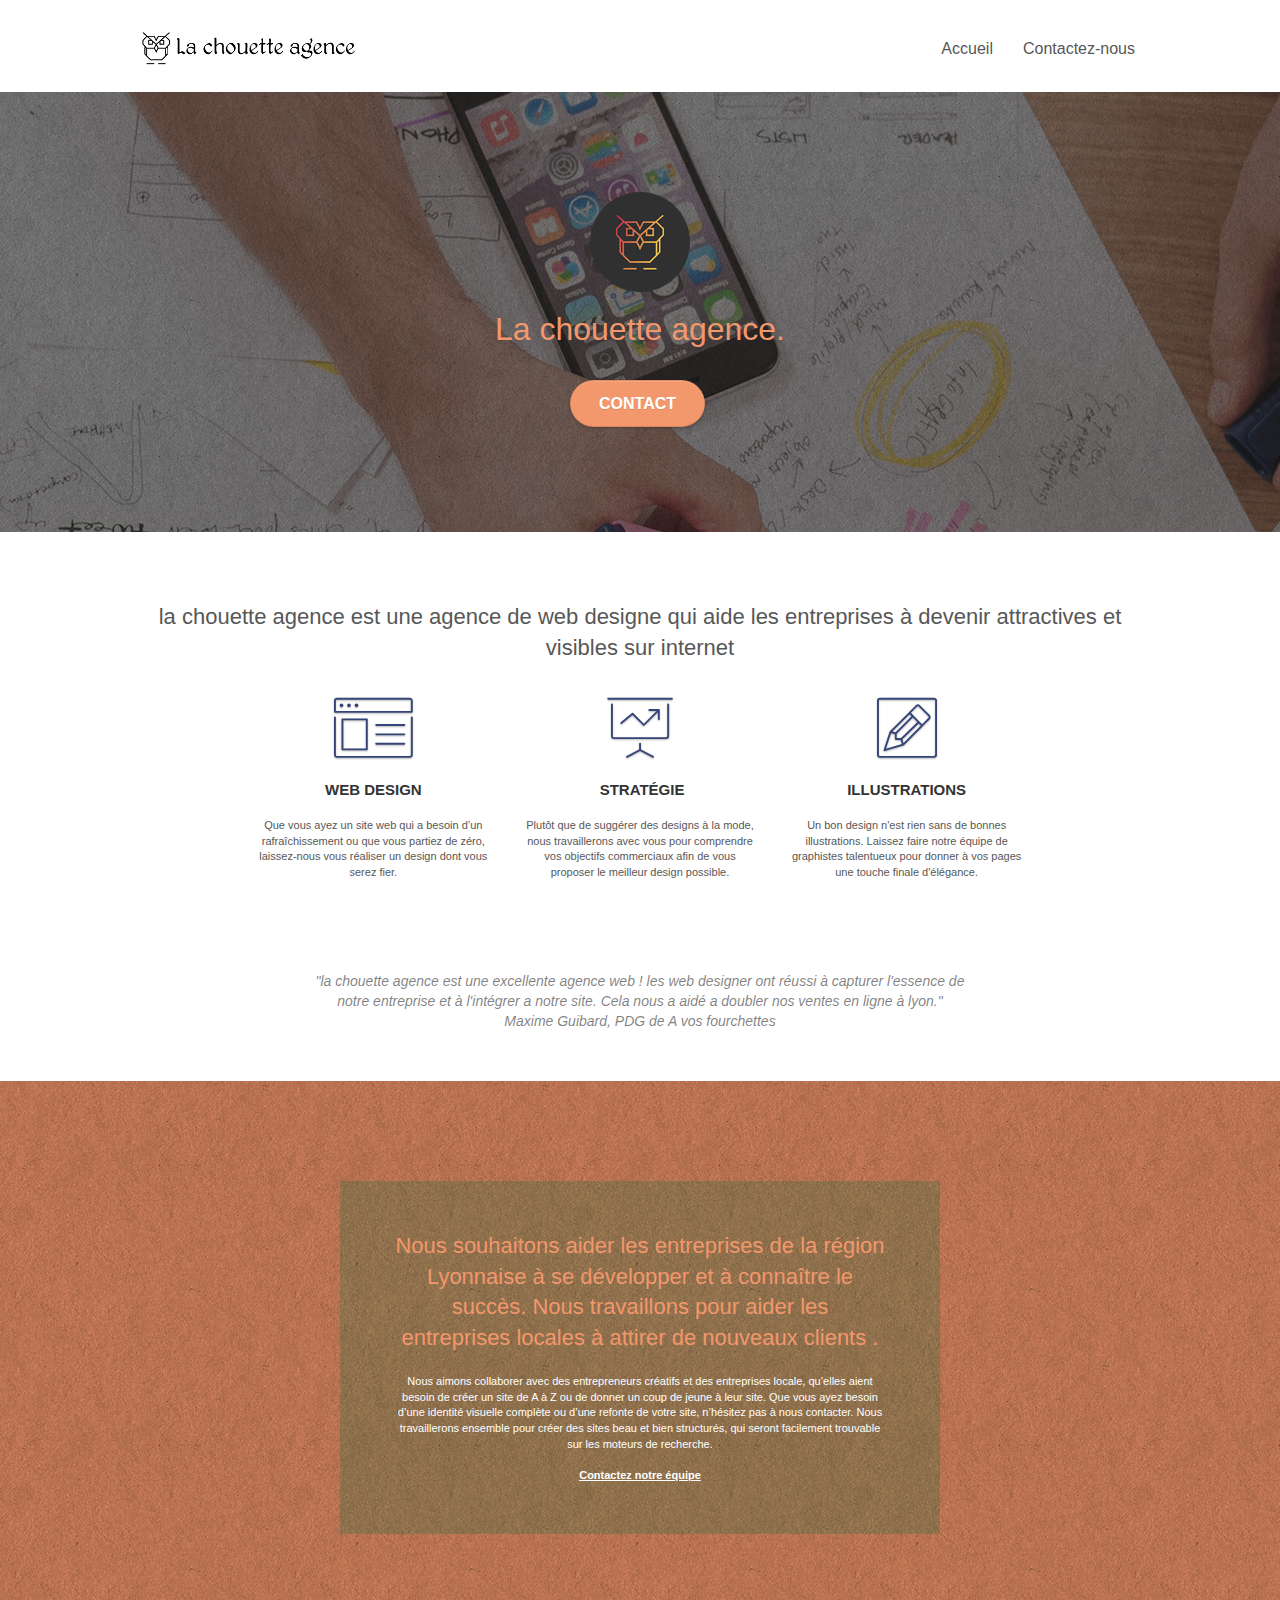
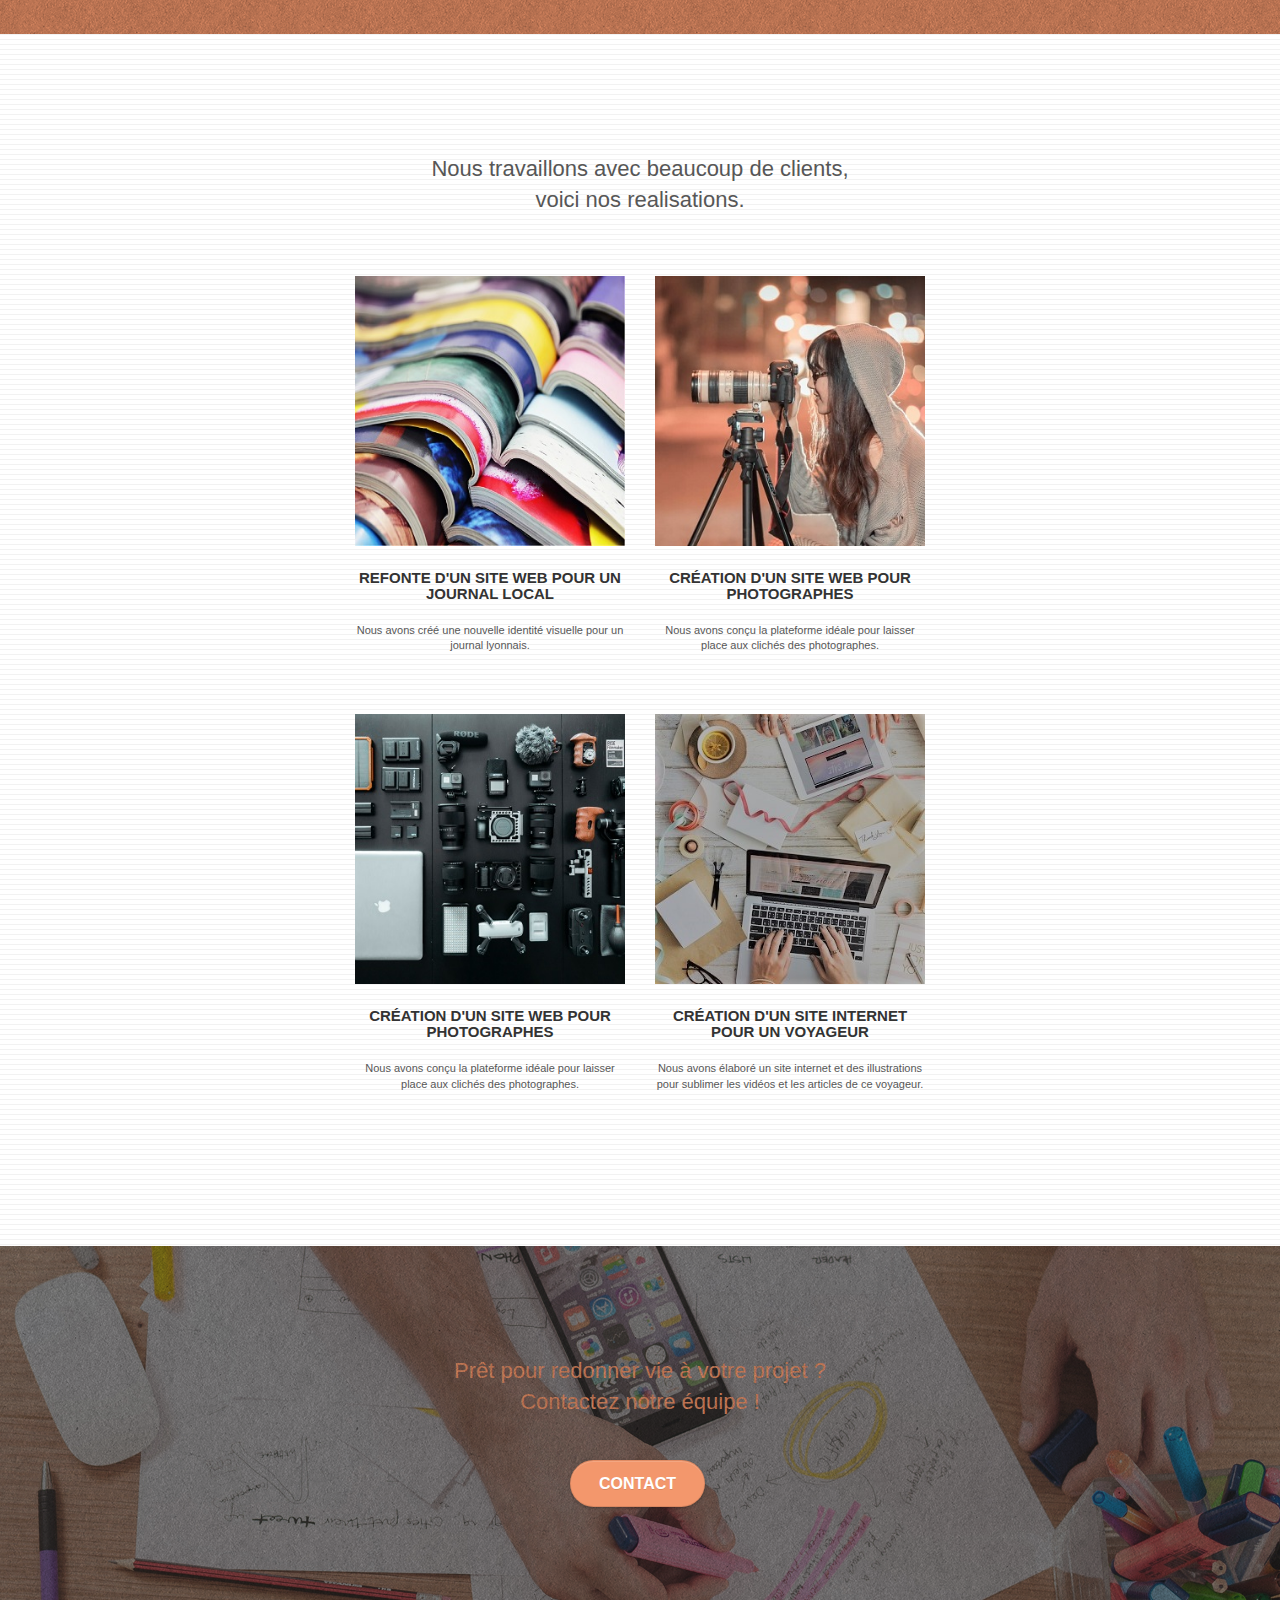
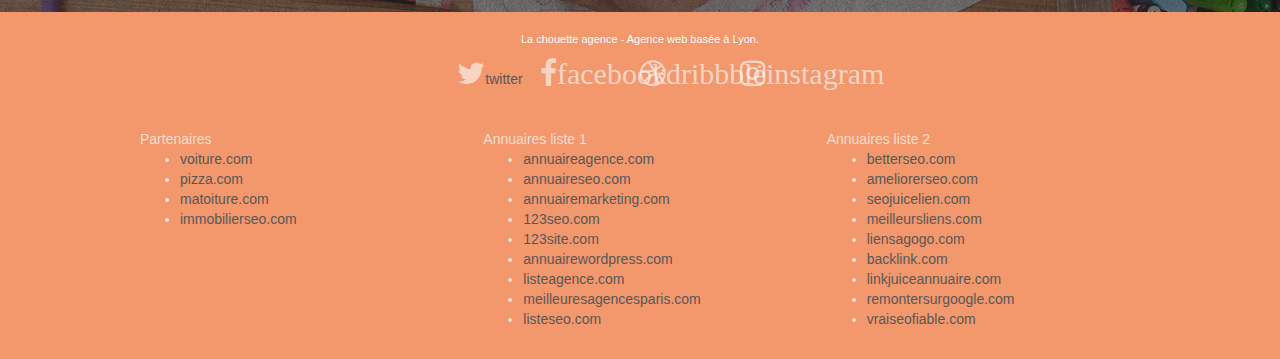
==== commit 0aaf2762: "acc" ====
--- a/index.html
+++ b/index.html
@@ -15,7 +15,7 @@
 	
     
 	<script defer src="./js/jquery-2.1.0.js"></script>
-	<script defer src="./js/bootstrap.js"></script> <!--mba"deeeee-->
+	<script defer src="./js/bootstrap.js"></script> <!--débloqué le téléchargement de la page -->
 	<script defer src="./js/blocs.js"></script>
 	<script defer src="./js/jquery.touchSwipe.js" ></script>
 	<script defer src="./js/gmaps.js"></script>
@@ -87,34 +87,34 @@
 				<div class="text-center">
 					<span class="et-icon-browser sm-shadow icon-dark-slate-blue icons icon-lg"></span>
 				</div>
-				<div class="element">
-					<strong>Web design</strong>
-				</div>
-				<div class="text ">
+				<h3 class="mg-md text-center">
+					Web design
+				</h3>
+				<p class="text-center ">
 					Que vous ayez un site web qui a besoin d&rsquo;un rafraîchissement ou que vous partiez de zéro, laissez-nous vous réaliser un design dont vous serez fier.
-				</div>
+				</p>
 			</div>
 			<div class="col-sm-4">
 				<div class="text-center">
 					<span class="et-icon-presentation sm-shadow icon-dark-slate-blue icons icon-lg"></span>
 				</div>
-				<div class="element">
-					<strong>&nbsp;Stratégie</strong>
-				</div>
-				<div class="text ">
+				<h3 class="mg-md text-center">
+					&nbsp;Stratégie
+				</h3>
+				<p class="text-center ">
 					Plutôt que de suggérer des designs à la mode, nous travaillerons avec vous pour comprendre vos objectifs commerciaux afin de vous proposer le meilleur design possible.<br>
-				</div>
+				</p>
 			</div>
 			<div class="col-sm-4">
 				<div class="text-center">
 					<span class="et-icon-edit sm-shadow icon-dark-slate-blue icons icon-lg"></span>
 				</div>
-				<div class="element">
-					<strong>Illustrations</strong>
-				</div>
-				<div class="text ">
-					Un bon design n'est rien sans de bonnes illustrations. Laissez faire notre équipe de graphistes talentueux pour donner à vos pages une touche finale d'élégance.
-				</div>
+				<h3 class="mg-md text-center">
+					Illustrations
+				</h3>
+			<p class="text-center ">
+				Un bon design n'est rien sans de bonnes illustrations. Laissez faire notre équipe de graphistes talentueux pour donner à vos pages une touche finale d'élégance.
+			</p>
 			</div>
 		</div>
 		<div class="row voffset-lg voffset">
@@ -133,9 +133,9 @@
 	<div class="container bloc-lg">
 		<div class="row tight-width-whitespace black-background">
 			<div class="col-sm-12">
-				<div class="text2">
+				<h2 class="mg-md text-center tc-white">
 					Nous souhaitons aider les entreprises de la région Lyonnaise à se développer et à connaître le succès. Nous travaillons pour aider les entreprises locales à attirer de nouveaux clients .<br>
-				</div>
+				</h2>
 				<p class="text-center white">
 					Nous aimons collaborer avec des entrepreneurs créatifs et des entreprises locale, qu’elles aient besoin de créer un site de A à Z ou de donner un coup de jeune à leur site. Que vous ayez besoin d’une identité visuelle complète ou d’une refonte de votre site, n’hésitez pas à nous contacter. Nous travaillerons ensemble pour créer des sites beau et bien structurés, qui seront facilement trouvable sur les moteurs de recherche. <br><br><a class="ltc-white bold-link" href="page2.html">Contactez notre équipe</a><br>
 				</p>
@@ -156,41 +156,41 @@
 		<div class="row tight-width-whitespace portfolio-row">
 			<div class="col-sm-6">
 				<a href="#" data-lightbox="img/1.jpg" data-gallery-id="gallery-1" data-caption="Refonte d'un site web pour un journal local" data-frame="snapshot-lb"><img src="img/1.jpg" alt="paris web design logo agence web meilleure agence et refonte site web journal" class="img-responsive portfolio-thumb" /></a>
-				<div class="element">
-					<strong>Refonte d'un site web pour un journal local</strong>
-				</div>
-				<div class="text">
+				<h3 class="mg-md text-center">
+					Refonte d'un site web pour un journal local
+				</h3>
+				<p class="text-center">
 					Nous avons créé une nouvelle identité visuelle pour un journal lyonnais.
-				</div>
+				</p>
 			</div>
 			<div class="col-sm-6">
 				<a href="#" data-lightbox="img/2.jpg" data-gallery-id="gallery-1" data-caption="Création d'un site web pour photographes" data-frame="snapshot-lb"><img src="img/2.jpg" class="img-responsive portfolio-thumb" alt="paris web design logo agence web meilleure agence, Création d'un site web pour photographes" /></a>
-				<div class="element">
-					<strong>d'un site web pour photographes</strong>
-				</div>
-				<div class="text">
+				<h3 class="mg-md text-center">
+					Création d'un site web pour photographes
+				</h3>
+				<p class="text-center">
 					Nous avons conçu la plateforme idéale pour laisser place aux clichés des photographes.
-				</div>
+				</p>
 			</div>
 		</div>
 		<div class="row tight-width-whitespace portfolio-row">
 			<div class="col-sm-6">
 				<a href="#" data-lightbox="img/3.bmp" data-gallery-id="gallery-1" data-caption="Création d'un site internet pour un voyageur" data-frame="snapshot-lb"><img src="img/3.bmp" class="img-responsive portfolio-thumb" alt="paris web design logo agence web meilleure agence, Création d'un site web pour voyageur"/></a>
-				<div class="element">
-					<strong>Création d'un site internet pour un voyageur</strong>
-				</div>
-				<div class="text">
+				<h3 class="mg-md text-center">
+					Création d'un site web pour photographes
+				</h3>
+				<p class="text-center">
+					Nous avons conçu la plateforme idéale pour laisser place aux clichés des photographes.
+				</p>
+			</div>
+			<div class="col-sm-6">
+				<a href="#" data-lightbox="img/4.bmp" data-gallery-id="gallery-1" data-caption="Conception d'un site pour une agence de mariage" data-frame="snapshot-lb"><img src="img/4.bmp" class="img-responsive portfolio-thumb" alt="paris web design logo agence web meilleure agence, Création d'un site web pour agence de mariage" /></a>
+				<h3 class="mg-md text-center">
+					Création d'un site internet pour un voyageur
+				</h3>
+				<p class="text-center">
 					Nous avons élaboré un site internet et des illustrations pour sublimer les vidéos et les articles de ce voyageur.
-				</div>
-			</div>
-			<div class="col-sm-6">
-				<a href="#" data-lightbox="img/4.bmp" data-gallery-id="gallery-1" data-caption="Conception d'un site pour une agence de mariage" data-frame="snapshot-lb"><img src="img/4.bmp" class="img-responsive portfolio-thumb" alt="paris web design logo agence web meilleure agence, Création d'un site web pour agence de mariage" /></a>
-				<div class="element">
-					<strong>Conception d'un site pour une agence de mariage</strong>
-				</div>
-				<div class="text">
-					Nous avons travaillé avec cette agence pour créer un site internet permettant la présentation détaillée de leurs prestations.
-				</div>
+				</p>
 			</div>
 		</div>
 	</div>
@@ -201,9 +201,9 @@
 <div class="bloc bgc-dark-slate-blue bg-banniere d-bloc bloc-bg-texture texture-paper" id="bloc-5-cta">
 	<div class="container bloc-lg">
 		<div class="row">
-			<div class="text2">
+			<h2 class="mg-md text-center tc-white">
 				Prêt pour redonner vie à votre projet ?<br>Contactez notre équipe !
-			</div>
+			</h2>
 			<div class="col-sm-12 text-center">
 				<a href="page2.html" class="btn btn-atomic-tangerine btn-clean btn-rd btn-lg cta-hero">Contact</a>
 			</div>
@@ -223,22 +223,22 @@
 				<div class="row row-no-gutters social">
 					<div class="col-sm-3">
 						<div class="text-center">
-							<a class="social" href="index.html"><span class="fa fa-twitter icon-md"></span></a>
-						</div>
-					</div>
-					<div class="col-sm-3">
-						<div class="text-center">
-							<a class="social" href="index.html"><span class="fa fa-facebook icon-md"></span></a>
-						</div>
-					</div>
-					<div class="col-sm-3">
-						<div class="text-center">
-							<a class="social" href="index.html"><span class="fa fa-dribbble icon-md"></span></a>
-						</div>
-					</div>
-					<div class="col-sm-3">
-						<div class="text-center">
-							<a class="social" href="index.html"><span class="fa fa-instagram icon-md"></span></a>
+							<a class="social" href="index.html"><span class="fa fa-twitter icon-md"></span>twitter</a>
+						</div>
+					</div>
+					<div class="col-sm-3">
+						<div class="text-center">
+							<a class="social" href="index.html"><span class="fa fa-facebook icon-md">facebook</span></a>
+						</div>
+					</div>
+					<div class="col-sm-3">
+						<div class="text-center">
+							<a class="social" href="index.html"><span class="fa fa-dribbble icon-md">dribbble</span></a>
+						</div>
+					</div>
+					<div class="col-sm-3">
+						<div class="text-center">
+							<a class="social" href="index.html"><span class="fa fa-instagram icon-md">instagram</span></a>
 						</div>
 					</div>
 					<div class="keywords" style="color:#F3976C;">Agence web à paris, stratégie web, web design, illustrations, design de site web, site web, web, internet, site internet, site</div>
--- a/style.css
+++ b/style.css
@@ -1,1050 +1 @@
-body {
-    margin: 0;
-    padding: 0;
-    background: #FFF;
-    overflow-x: hidden;
-    -webkit-font-smoothing: antialiased;
-    -moz-osx-font-smoothing: grayscale;
-}
-
-a,
-button {
-    transition: all .3s ease-in-out;
-    outline: none!important;
-}
-
-a:hover {
-    text-decoration: none;
-    cursor: pointer;
-}
-
-#page-loading-blocs-notifaction {
-    position: fixed;
-    top: 0;
-    bottom: 0;
-    width: 100%;
-    z-index: 100000;
-    background: #FFFFFF url("img/pageload-spinner.gif") no-repeat center center;
-}
-
-.bloc {
-    width: 100%;
-    clear: both;
-    background: 50% 50% no-repeat;
-    padding: 0 50px;
-    -webkit-background-size: cover;
-    -moz-background-size: cover;
-    -o-background-size: cover;
-    background-size: cover;
-    position: relative;
-}
-
-.bloc .container {
-    padding-left: 0;
-    padding-right: 0;
-}
-
-.bloc-lg {
-    padding: 100px 50px;
-}
-
-.bloc-md {
-    padding: 50px;
-}
-
-.bloc-sm {
-    padding: 20px 50px;
-}
-
-.bg-center,
-.bg-l-edge,
-.bg-r-edge,
-.bg-t-edge,
-.bg-b-edge,
-.bg-tl-edge,
-.bg-bl-edge,
-.bg-tr-edge,
-.bg-br-edge,
-.bg-repeat {
-    -webkit-background-size: auto!important;
-    -moz-background-size: auto!important;
-    -o-background-size: auto!important;
-    background-size: auto!important;
-}
-
-.bg-repeat {
-    background: repeat;
-}
-
-.bg-t-edge {
-    background: top no-repeat;
-}
-
-.bloc-bg-texture::before {
-    content: "";
-    background-size: 2px 2px;
-    position: absolute;
-    top: 0;
-    bottom: 0;
-    left: 0;
-    right: 0;
-}
-
-.texture-paper::before {
-    background: url("img/texture-paper.png");
-    background-size: 280px 280px;
-}
-
-.b-parallax {
-    background-attachment: fixed;
-}
-
-.d-bloc {
-    color: rgba(255, 255, 255, .7);
-}
-
-.d-bloc button:hover {
-    color: rgba(255, 255, 255, .9);
-}
-
-.d-bloc .icon-round,
-.d-bloc .icon-square,
-.d-bloc .icon-rounded,
-.d-bloc .icon-semi-rounded-a,
-.d-bloc .icon-semi-rounded-b {
-    border-color: rgba(255, 255, 255, .9);
-}
-
-.d-bloc .divider-h span {
-    border-color: rgba(255, 255, 255, .2);
-}
-
-.d-bloc .a-btn,
-.d-bloc .navbar a,
-.d-bloc .navbar-brand,
-.d-bloc a .icon-sm,
-.d-bloc a .icon-md,
-.d-bloc a .icon-lg,
-.d-bloc a .icon-xl,
-.d-bloc h1 a,
-.d-bloc h2 a,
-.d-bloc h3 a,
-.d-bloc h4 a,
-.d-bloc h5 a,
-.d-bloc h6 a,
-.d-bloc p a {
-    color: rgba(255, 255, 255, .6);
-}
-
-.d-bloc .a-btn:hover,
-.d-bloc .navbar a:hover,
-.d-bloc .navbar-brand:hover,
-.d-bloc a:hover .icon-sm,
-.d-bloc a:hover .icon-md,
-.d-bloc a:hover .icon-lg,
-.d-bloc a:hover .icon-xl,
-.d-bloc h1 a:hover,
-.d-bloc h2 a:hover,
-.d-bloc h3 a:hover,
-.d-bloc h4 a:hover,
-.d-bloc h5 a:hover,
-.d-bloc h6 a:hover,
-.d-bloc p a:hover {
-    color: rgba(255, 255, 255, 1);
-}
-
-.d-bloc .navbar-toggle .icon-bar {
-    background: rgba(255, 255, 255, 1);
-}
-
-.d-bloc .btn-wire,
-.d-bloc .btn-wire:hover {
-    color: rgba(255, 255, 255, 1);
-    border-color: rgba(255, 255, 255, 1);
-}
-
-.d-bloc .panel {
-    color: rgba(0, 0, 0, .5);
-}
-
-.d-bloc .panel button:hover {
-    color: rgba(0, 0, 0, .7);
-}
-
-.d-bloc .panel icon {
-    border-color: rgba(0, 0, 0, .7);
-}
-
-.d-bloc .panel .divider-h span {
-    border-color: rgba(0, 0, 0, .1);
-}
-
-.d-bloc .panel .a-btn {
-    color: rgba(0, 0, 0, .6);
-}
-
-.d-bloc .panel .a-btn:hover {
-    color: rgba(0, 0, 0, 1);
-}
-
-.d-bloc .panel .btn-wire,
-.d-bloc .panel .btn-wire:hover {
-    color: rgba(0, 0, 0, .7);
-    border-color: rgba(0, 0, 0, .3);
-}
-
-.d-bloc .panel,
-.l-bloc {
-    color: rgba(0, 0, 0, .5);
-}
-
-.d-bloc .panel button:hover,
-.l-bloc button:hover {
-    color: rgba(0, 0, 0, .7);
-}
-
-.l-bloc .icon-round,
-.l-bloc .icon-square,
-.l-bloc .icon-rounded,
-.l-bloc .icon-semi-rounded-a,
-.l-bloc .icon-semi-rounded-b {
-    border-color: rgba(0, 0, 0, .7);
-}
-
-.d-bloc .panel .divider-h span,
-.l-bloc .divider-h span {
-    border-color: rgba(0, 0, 0, .1);
-}
-
-.d-bloc .panel .a-btn,
-.l-bloc .a-btn,
-.l-bloc .navbar a,
-.l-bloc .navbar-brand,
-.l-bloc a .icon-sm,
-.l-bloc a .icon-md,
-.l-bloc a .icon-lg,
-.l-bloc a .icon-xl,
-.l-bloc h1 a,
-.l-bloc h2 a,
-.l-bloc h3 a,
-.l-bloc h4 a,
-.l-bloc h5 a,
-.l-bloc h6 a,
-.l-bloc p a {
-    color: rgba(0, 0, 0, .6);
-}
-
-.d-bloc .panel .a-btn:hover,
-.l-bloc .a-btn:hover,
-.l-bloc .navbar a:hover,
-.l-bloc .navbar-brand:hover,
-.l-bloc a:hover .icon-sm,
-.l-bloc a:hover .icon-md,
-.l-bloc a:hover .icon-lg,
-.l-bloc a:hover .icon-xl,
-.l-bloc h1 a:hover,
-.l-bloc h2 a:hover,
-.l-bloc h3 a:hover,
-.l-bloc h4 a:hover,
-.l-bloc h5 a:hover,
-.l-bloc h6 a:hover,
-.l-bloc p a:hover {
-    color: rgba(0, 0, 0, 1);
-}
-
-.l-bloc .navbar-toggle .icon-bar {
-    color: rgba(0, 0, 0, .6);
-}
-
-.d-bloc .panel .btn-wire,
-.d-bloc .panel .btn-wire:hover,
-.l-bloc .btn-wire,
-.l-bloc .btn-wire:hover {
-    color: rgba(0, 0, 0, .7);
-    border-color: rgba(0, 0, 0, .3);
-}
-.element {
-    text-align: center;
-    font-size: large;
-}
-.text2{
-    text-align: center;
-    color: rgb(230, 152, 137);
-    font-size: 2.5rem;
-}
-.voffset {
-    margin-top: 30px;
-}
-
-.voffset-lg {
-    margin-top: 80px;
-}
-
-.row-no-gutters {
-    margin-right: 0;
-    margin-left: 0;
-}
-
-.row.row-no-gutters > [class^="col-"],
-.row.row-no-gutters > [class*=" col-"] {
-    padding-right: 0;
-    padding-left: 0;
-}
-
-#bloc-1-hero h1 {
-    font-size: 32px;
-}
-
-.navbar {
-    margin-bottom: 0;
-    z-index: 1;
-}
-
-.navbar-brand {
-    height: auto;
-    padding: 3px 15px;
-    font-size: 25px;
-    font-weight: normal;
-    font-weight: 600;
-    line-height: 44px;
-}
-
-.navbar-brand img {
-    max-height: 200px;
-    margin: 0 5px 0 0;
-    display: inline;
-}
-
-.navbar-brand img[src$=svg] {
-    min-width: 100px;
-}
-
-.nav-center .navbar-brand img {
-    margin: 0;
-}
-
-.navbar .nav {
-    padding-top: 2px;
-    margin-right: -16px;
-    float: right;
-    z-index: 1;
-}
-
-.nav > li {
-    float: left;
-    margin-top: 4px;
-    font-size: 16px;
-}
-
-.navbar-nav .open .dropdown-menu > li > a {
-    text-align: inherit;
-}
-
-.nav > li a:hover,
-.nav > li a:focus {
-    background: transparent;
-}
-
-.navbar-toggle {
-    margin: 10px 10px 0 0;
-    border: 0px;
-}
-
-.navbar-toggle:hover {
-    background: transparent!important;
-}
-
-.navbar-toggle .icon-bar {
-    background-color: rgba(0, 0, 0, .5);
-    width: 26px;
-}
-
-.nav-invert .navbar .nav {
-    float: left;
-}
-
-.nav-invert .navbar-header,
-.nav-invert .navbar-brand {
-    float: right;
-    position: relative;
-    z-index: 2;
-}
-
-@media (min-width: 768px) {
-    .site-navigation {
-        position: absolute;
-        top: 50%;
-        right: 20px;
-        transform: translate(0, -50%);
-        -webkit-transform: translateY(-50%);
-    }
-    .nav > li .dropdown-menu a,
-    .nav > li .dropdown-menu a:hover {
-        color: #484848;
-    }
-    .nav-invert .site-navigation {
-        left: 0;
-        right: 0;
-    }
-    .nav-center {
-        text-align: center;
-    }
-    .nav-center .navbar-header {
-        width: 100%;
-    }
-    .nav-center .navbar-header,
-    .nav-center .navbar-brand,
-    .nav-center .nav > li {
-        float: none;
-        display: inline-block;
-    }
-    .nav-center .site-navigation {
-        position: relative;
-        width: 100%;
-        right: 0;
-        margin-right: 0px;
-        margin-top: 20px;
-    }
-    .nav-center.mini-nav .navbar-toggle {
-        float: none;
-        margin: 10px auto 0;
-    }
-}
-
-.nav > li > .dropdown a {
-    background: none!important;
-    display: block;
-    padding: 14px 15px;
-}
-
-nav .caret {
-    margin: 0 5px;
-}
-
-.dropdown-menu .dropdown-menu {
-    top: -8px;
-    left: 100%;
-}
-
-.dropdown-menu .dropmenu-flow-right {
-    top: 100%;
-    left: 0;
-    margin-left: -1px;
-    border-top-left-radius: 0;
-    border-top-right-radius: 0;
-}
-
-.dropdown-menu .dropdown span {
-    border: 4px solid black;
-    border-top-color: transparent;
-    border-right-color: transparent;
-    border-bottom-color: transparent;
-    margin: 6px -5px 0 0!important;
-    float: right;
-}
-
-.mg-md {
-    margin-top: 10px;
-    margin-bottom: 20px;
-}
-
-.mg-lg {
-    margin-top: 10px;
-    margin-bottom: 40px;
-}
-
-.btn {
-    margin: 0 5px 5px 0;
-}
-
-.btn.pull-right {
-    margin: 0 0 5px 5px;
-}
-
-.btn-d,
-.btn-d:hover,
-.btn-d:focus {
-    color: #FFF;
-    background: rgba(0, 0, 0, .3);
-}
-
-button {
-    outline: none!important;
-}
-
-.btn-rd {
-    border-radius: 40px;
-}
-
-.btn-clean {
-    border: 1px solid rgba(0, 0, 0, .08);
-    border-bottom-color: rgba(0, 0, 0, .1);
-    text-shadow: 0 1px 0 rgba(0, 0, 1, .1);
-    box-shadow: 0 1px 3px rgba(0, 0, 1, .25), inset 0 1px 0 0 rgba(255, 255, 255, .15);
-}
-
-.icon-md {
-    font-size: 30px!important;
-}
-
-.icon-lg {
-    font-size: 60px!important;
-}
-
-.sm-shadow {
-    text-shadow: 0 1px 2px rgba(0, 0, 0, .3);
-}
-
-.panel-sq,
-.panel-sq .panel-heading,
-.panel-sq .panel-footer {
-    border-radius: 0;
-}
-
-.panel-rd {
-    border-radius: 30px;
-}
-
-.panel-rd .panel-heading {
-    border-radius: 29px 29px 0 0;
-}
-
-.panel-rd .panel-footer {
-    border-radius: 0 0 29px 29px;
-}
-
-.form-control {
-    border-color: rgba(0, 0, 0, .1);
-    box-shadow: none;
-}
-
-.scrollToTop {
-    width: 40px;
-    height: 40px;
-    position: fixed;
-    bottom: 20px;
-    right: 20px;
-    opacity: 0;
-    z-index: 500;
-    transition: all .3s ease-in-out;
-}
-
-.scrollToTop span {
-    margin-top: 6px;
-}
-
-.showScrollTop {
-    font-size: 14px;
-    opacity: 1;
-}
-
-a[data-lightbox] {
-    position: relative;
-    display: block;
-    text-align: center;
-}
-
-a[data-lightbox]:hover::before {
-    content: "+";
-    font-family: "HelveticaNeue-Light", "Helvetica Neue Light", "Helvetica Neue", Helvetica, Arial;
-    font-size: 32px;
-    width: 50px;
-    height: 50px;
-    margin-left: -25px;
-    border-radius: 50%;
-    background: rgba(0, 0, 0, .6);
-    color: #FFF;
-    font-weight: 100;
-    z-index: 1;
-    position: absolute;
-    top: 50%;
-    transform: translateY(-50%);
-    -webkit-transform: translateY(-50%);
-}
-
-a[data-lightbox]:hover img {
-    opacity: 0.6;
-    -webkit-animation-fill-mode: none;
-    animation-fill-mode: none;
-}
-
-#lightbox-modal {
-    display: flex;
-    align-items: center;
-}
-
-#lightbox-modal .modal-dialog {
-    width: 90%;
-    max-width: 900px;
-    margin: 0 auto 0;
-}
-
-#lightbox-modal .modal-dialog img {
-    max-height: 90vh;
-    margin: 0 auto;
-}
-
-.lightbox-caption {
-    padding: 20px;
-    color: #FFF;
-    background: rgba(0, 0, 0, .5);
-    position: absolute;
-    left: 15px;
-    right: 15px;
-    bottom: 5px;
-}
-
-.close-lightbox {
-    color: #FFF;
-    font-size: 30px;
-    position: absolute;
-    top: 20px;
-    right: 20px;
-    z-index: 20;
-    background: rgba(0, 0, 0, .5);
-    border: none;
-    line-height: 30px;
-    padding: 0 9px 5px;
-    opacity: 0.3;
-}
-
-.close-lightbox:hover,
-.next-lightbox:hover,
-.prev-lightbox:hover {
-    opacity: 1.0;
-    color: #FFF;
-}
-
-.next-lightbox,
-.prev-lightbox {
-    font-size: 20px;
-    color: rgba(255, 255, 255, .9);
-    background: rgba(0, 0, 0, .5);
-    transition: all .2s ease-in-out;
-    position: absolute;
-    top: 45%;
-    z-index: 1;
-    opacity: 0.4;
-}
-
-.next-lightbox {
-    padding: 6px 8px 1px 13px;
-    right: 25px;
-}
-
-.prev-lightbox {
-    padding: 6px 13px 1px 10px;
-    left: 25px;
-}
-
-.snapshot-lb .modal-body {
-    padding-bottom: 45px;
-}
-
-.snapshot-lb .lightbox-caption {
-    padding: 0;
-    color: rgba(0, 0, 0, .5);
-    background: none;
-}
-
-h1,
-h2,
-h3,
-h4,
-h5,
-h6,
-p,
-label,
-.btn,
-a {
-    font-family: "helvetica";
-    font-weight: 400;
-    color: #575757!important;
-}
-
-.container {
-    max-width: 1000px;
-}
-
-.hero-bloc-text {
-    font-size: 38px;
-}
-
-.hero-bloc-text-sub {
-    font-size: 36px;
-}
-
-.statement-bloc-text {
-    line-height: 26px;
-    font-style: italic;
-    font-size: 20px;
-    text-align: center;
-    font-weight: lighter;
-    max-width: 520px;
-    margin: auto auto auto auto;
-}
-
-p {
-    font-size: 11px;
-}
-
-.tight-width-whitespace {
-    max-width: 600px;
-    margin: auto auto auto auto;
-}
-
-.h1 {
-    font-size: 20px;
-    font-family: "Open Sans";
-}
-
-.cta-hero {
-    margin-top: 22px;
-    color: #FFFFFF!important;
-    text-transform: uppercase;
-    padding: 12px 28px 12px 28px;
-    font-size: 16px;
-    font-weight: 700;
-}
-
-.social {
-    max-width: 400px;
-    margin: auto auto auto auto;
-}
-
-h2 {
-    font-size: 22px;
-    line-height: 1.4em;
-}
-
-h3 {
-    font-size: 15px;
-    text-transform: uppercase;
-    font-weight: 700;
-    color: #333333!important;
-}
-
-.med-width-whitespace {
-    max-width: 800px;
-    margin: auto auto auto auto;
-    box-shadow: 0px 0px 0px #000000;
-}
-
-h1 {
-    color: #333333!important;
-}
-
-h4 {
-    color: #333333!important;
-}
-
-.icons {
-    margin-bottom: 14px;
-    margin-top: 24px;
-}
-
-.white {
-    color: #FFFFFF!important;
-}
-
-.portfolio-thumb {
-    margin-bottom: 24px;
-}
-
-.portfolio-row {
-    margin-bottom: 44px;
-    margin-top: 50px;
-}
-
-.avatar {
-    box-shadow: 0px 4px 9px rgba(0, 0, 0, 0.3);
-}
-
-.black-background {
-    background-color: rgba(165, 147, 99, 0.7);
-    padding: 40px 40px 40px 40px;
-}
-
-.bold-link {
-    font-weight: 900;
-    text-decoration: underline!important;
-}
-
-.bgc-white {
-    background-color: #FFFFFF;
-}
-
-.bgc-dark-slate-blue {
-    background-color: #364577;
-}
-
-.bgc-atomic-tangerine {
-    background-color: #F3976C;
-}
-
-.tc-white {
-    color: #F3976C!important;
-}
-
-.btn-atomic-tangerine {
-    background: #F3976C;
-    color: #FFFFFF!important;
-}
-
-.btn-atomic-tangerine:hover {
-    background: #c27956!important;
-    color: #FFFFFF!important;
-}
-
-.ltc-white {
-    color: #FFFFFF!important;
-}
-
-.ltc-white:hover {
-    color: #cccccc!important;
-}
-
-.ltc-atomic-tangerine {
-    color: #F3976C!important;
-}
-
-.ltc-atomic-tangerine:hover {
-    color: #c27956!important;
-}
-
-.icon-dark-slate-blue {
-    color: #364577!important;
-    border-color: #364577!important;
-}
-
-.bg-dots-bg {
-    background-image: url("img/dots-bg.png");
-}
-
-.bg-lines-h2-bg {
-    background-image: url("img/lines-h2-bg.png");
-}
-
-.bg-banniere {
-    background-image: url("img/la-chouette-agence-banniere.jpg");
-}
-
-.bg-presentation {
-    background-image: url("img/image-de-presentation.bmp");
-}
-
-@media (max-width: 1024px) {
-    .bloc {
-        padding-left: 20px;
-        padding-right: 20px;
-    }
-    .bloc.full-width-bloc,
-    .bloc-tile-2.full-width-bloc .container,
-    .bloc-tile-3.full-width-bloc .container,
-    .bloc-tile-4.full-width-bloc .container {
-        padding-left: 0;
-        padding-right: 0;
-    }
-}
-
-@media (max-width: 992px) and (min-width: 768px) {
-    .navbar .nav {
-        max-width: 80%
-    }
-    .nav-center.navbar .nav {
-        max-width: 100%
-    }
-}
-
-@media only screen and (min-device-width: 768px) and (max-device-width: 1024px) and (orientation: landscape) {
-    .b-parallax {
-        background-attachment: scroll;
-    }
-}
-
-@media only screen and (min-device-width: 1024px) and (max-device-width: 1366px) and (-webkit-min-device-pixel-ratio: 1.5) {
-    .b-parallax {
-        background-attachment: scroll;
-    }
-}
-
-@media (max-width: 991px) {
-    .container {
-        width: 100%;
-    }
-    .b-parallax {
-        background-attachment: scroll;
-    }
-    .page-container,
-    #hero-bloc {
-        overflow-x: hidden;
-        position: relative;
-    }
-    .bloc {
-        padding-left: constant(safe-area-inset-left);
-        padding-right: constant(safe-area-inset-right);
-    }
-    .bloc-group,
-    .bloc-group .bloc {
-        display: block;
-        width: 100%;
-    }
-    .bloc-fill-screen .fill-bloc-top-edge,
-    .bloc-fill-screen .fill-bloc-bottom-edge {
-        padding: 0 20px;
-        padding-left: constant(safe-area-inset-left);
-        padding-right: constant(safe-area-inset-right);
-    }
-}
-
-@media (max-width: 767px) {
-    .page-container {
-        overflow-x: hidden;
-        position: relative;
-    }
-    h1,
-    h2,
-    h3,
-    h4,
-    h5,
-    h6,
-    p,
-    #disqus_thread {
-        padding-left: 10px!important;
-        padding-right: 10px!important;
-    }
-    .b-parallax {
-        background-attachment: scroll;
-    }
-    .navbar .nav {
-        padding-top: 0;
-        border-top: 1px solid rgba(0, 0, 0, .2);
-        float: none!important;
-    }
-    .navbar.row {
-        margin-left: 0;
-        margin-right: 0;
-    }
-    .site-navigation {
-        position: inherit;
-        transform: none;
-        -webkit-transform: none;
-        -ms-transform: none;
-    }
-    .nav > li {
-        margin-top: 0;
-        border-bottom: 1px solid rgba(0, 0, 0, .1);
-        background: rgba(0, 0, 0, .05);
-        text-align: left;
-        padding-left: 15px;
-        width: 100%;
-    }
-    .nav > li:hover {
-        background: rgba(0, 0, 0, .08);
-    }
-    .dropdown .dropdown a .caret {
-        float: none;
-        margin: 5px 0 0 10px!important;
-        border: 4px solid black;
-        border-bottom-color: transparent;
-        border-right-color: transparent;
-        border-left-color: transparent;
-    }
-    #hero-bloc .navbar .nav {
-        background: rgba(0, 0, 0, .8);
-    }
-    #hero-bloc .navbar .nav a {
-        color: rgba(255, 255, 255, .6);
-    }
-    .hero {
-        padding: 50px 0;
-    }
-    .hero-nav {
-        left: -1px;
-        right: -1px;
-    }
-    .navbar-collapse {
-        padding: 0;
-        overflow-x: hidden;
-        -webkit-box-shadow: none;
-        box-shadow: none;
-    }
-    .navbar-brand img {
-        max-height: 40px;
-        width: auto;
-    }
-    .nav-invert .navbar-header {
-        float: none;
-        width: 100%;
-    }
-    .nav-invert .navbar-toggle {
-        float: left;
-        margin-left: 10px;
-    }
-    .bloc {
-        padding-left: 0;
-        padding-right: 0;
-    }
-    .bloc-xxl,
-    .bloc-xl,
-    .bloc-lg {
-        padding: 40px 0;
-    }
-    .bloc-sm,
-    .bloc-md {
-        padding-left: 0;
-        padding-right: 0;
-    }
-    .bloc-tile-2 .container,
-    .bloc-tile-3 .container,
-    .bloc-tile-4 .container,
-    .bloc-fill-screen .fill-bloc-top-edge,
-    .bloc-fill-screen .fill-bloc-bottom-edge {
-        padding-left: 0;
-        padding-right: 0;
-    }
-    .a-block {
-        padding: 0 10px;
-    }
-    .btn-dwn {
-        display: none;
-    }
-    .voffset {
-        margin-top: 5px;
-    }
-    .voffset-md {
-        margin-top: 20px;
-    }
-    .voffset-lg {
-        margin-top: 30px;
-    }
-    form {
-        padding: 5px;
-    }
-    .close-lightbox {
-        display: inline-block;
-    }
-    .blocsapp-device-iphone5 {
-        background-size: 216px 425px;
-        padding-top: 60px;
-        width: 216px;
-        height: 425px;
-    }
-    .blocsapp-device-iphone5 img {
-        width: 180px;
-        height: 320px;
-    }
-}
-
-@media (max-width: 400px) {
-    .bloc {
-        padding-left: 0;
-        padding-right: 0;
-    }
-}
-
-@media (max-width: 767px) {
-    .bloc-mob-center-text {
-        text-align: center;
-    }
-}+body{margin:0;padding:0;background:#FFF;overflow-x:hidden;-webkit-font-smoothing:antialiased;-moz-osx-font-smoothing:grayscale}a,button{transition:all .3s ease-in-out;outline:none!important}a:hover{text-decoration:none;cursor:pointer}#page-loading-blocs-notifaction{position:fixed;top:0;bottom:0;width:100%;z-index:100000;background:#FFF url(img/pageload-spinner.gif) no-repeat center center}.bloc{width:100%;clear:both;background:50% 50% no-repeat;padding:0 50px;-webkit-background-size:cover;-moz-background-size:cover;-o-background-size:cover;background-size:cover;position:relative}.bloc .container{padding-left:0;padding-right:0}.bloc-lg{padding:100px 50px}.bloc-md{padding:50px}.bloc-sm{padding:20px 50px}.bg-center,.bg-l-edge,.bg-r-edge,.bg-t-edge,.bg-b-edge,.bg-tl-edge,.bg-bl-edge,.bg-tr-edge,.bg-br-edge,.bg-repeat{-webkit-background-size:auto!important;-moz-background-size:auto!important;-o-background-size:auto!important;background-size:auto!important}.bg-repeat{background:repeat}.bg-t-edge{background:top no-repeat}.bloc-bg-texture::before{content:"";background-size:2px 2px;position:absolute;top:0;bottom:0;left:0;right:0}.texture-paper::before{background:url(img/texture-paper.png);background-size:280px 280px}.b-parallax{background-attachment:fixed}.d-bloc{color:rgba(255,255,255,.7)}.d-bloc button:hover{color:rgba(255,255,255,.9)}.d-bloc .icon-round,.d-bloc .icon-square,.d-bloc .icon-rounded,.d-bloc .icon-semi-rounded-a,.d-bloc .icon-semi-rounded-b{border-color:rgba(255,255,255,.9)}.d-bloc .divider-h span{border-color:rgba(255,255,255,.2)}.d-bloc .a-btn,.d-bloc .navbar a,.d-bloc .navbar-brand,.d-bloc a .icon-sm,.d-bloc a .icon-md,.d-bloc a .icon-lg,.d-bloc a .icon-xl,.d-bloc h1 a,.d-bloc h2 a,.d-bloc h3 a,.d-bloc h4 a,.d-bloc h5 a,.d-bloc h6 a,.d-bloc p a{color:rgba(255,255,255,.6)}.d-bloc .a-btn:hover,.d-bloc .navbar a:hover,.d-bloc .navbar-brand:hover,.d-bloc a:hover .icon-sm,.d-bloc a:hover .icon-md,.d-bloc a:hover .icon-lg,.d-bloc a:hover .icon-xl,.d-bloc h1 a:hover,.d-bloc h2 a:hover,.d-bloc h3 a:hover,.d-bloc h4 a:hover,.d-bloc h5 a:hover,.d-bloc h6 a:hover,.d-bloc p a:hover{color:rgba(255,255,255,1)}.d-bloc .navbar-toggle .icon-bar{background:rgba(255,255,255,1)}.d-bloc .btn-wire,.d-bloc .btn-wire:hover{color:rgba(255,255,255,1);border-color:rgba(255,255,255,1)}.d-bloc .panel{color:rgba(0,0,0,.5)}.d-bloc .panel button:hover{color:rgba(0,0,0,.7)}.d-bloc .panel icon{border-color:rgba(0,0,0,.7)}.d-bloc .panel .divider-h span{border-color:rgba(0,0,0,.1)}.d-bloc .panel .a-btn{color:rgba(0,0,0,.6)}.d-bloc .panel .a-btn:hover{color:rgba(0,0,0,1)}.d-bloc .panel .btn-wire,.d-bloc .panel .btn-wire:hover{color:rgba(0,0,0,.7);border-color:rgba(0,0,0,.3)}.d-bloc .panel,.l-bloc{color:rgba(0,0,0,.5)}.d-bloc .panel button:hover,.l-bloc button:hover{color:rgba(0,0,0,.7)}.l-bloc .icon-round,.l-bloc .icon-square,.l-bloc .icon-rounded,.l-bloc .icon-semi-rounded-a,.l-bloc .icon-semi-rounded-b{border-color:rgba(0,0,0,.7)}.d-bloc .panel .divider-h span,.l-bloc .divider-h span{border-color:rgba(0,0,0,.1)}.d-bloc .panel .a-btn,.l-bloc .a-btn,.l-bloc .navbar a,.l-bloc .navbar-brand,.l-bloc a .icon-sm,.l-bloc a .icon-md,.l-bloc a .icon-lg,.l-bloc a .icon-xl,.l-bloc h1 a,.l-bloc h2 a,.l-bloc h3 a,.l-bloc h4 a,.l-bloc h5 a,.l-bloc h6 a,.l-bloc p a{color:rgba(0,0,0,.6)}.d-bloc .panel .a-btn:hover,.l-bloc .a-btn:hover,.l-bloc .navbar a:hover,.l-bloc .navbar-brand:hover,.l-bloc a:hover .icon-sm,.l-bloc a:hover .icon-md,.l-bloc a:hover .icon-lg,.l-bloc a:hover .icon-xl,.l-bloc h1 a:hover,.l-bloc h2 a:hover,.l-bloc h3 a:hover,.l-bloc h4 a:hover,.l-bloc h5 a:hover,.l-bloc h6 a:hover,.l-bloc p a:hover{color:rgba(0,0,0,1)}.l-bloc .navbar-toggle .icon-bar{color:rgba(0,0,0,.6)}.d-bloc .panel .btn-wire,.d-bloc .panel .btn-wire:hover,.l-bloc .btn-wire,.l-bloc .btn-wire:hover{color:rgba(0,0,0,.7);border-color:rgba(0,0,0,.3)}.voffset{margin-top:30px}.voffset-lg{margin-top:80px}.row-no-gutters{margin-right:0;margin-left:0}.row.row-no-gutters>[class^="col-"],.row.row-no-gutters>[class*=" col-"]{padding-right:0;padding-left:0}#bloc-1-hero h1{font-size:32px}.navbar{margin-bottom:0;z-index:1}.navbar-brand{height:auto;padding:3px 15px;font-size:25px;font-weight:400;font-weight:600;line-height:44px}.navbar-brand img{max-height:200px;margin:0 5px 0 0;display:inline}.navbar-brand img[src$=svg]{min-width:100px}.nav-center .navbar-brand img{margin:0}.navbar .nav{padding-top:2px;margin-right:-16px;float:right;z-index:1}.nav>li{float:left;margin-top:4px;font-size:16px}.navbar-nav .open .dropdown-menu>li>a{text-align:inherit}.nav>li a:hover,.nav>li a:focus{background:transparent}.navbar-toggle{margin:10px 10px 0 0;border:0}.navbar-toggle:hover{background:transparent!important}.navbar-toggle .icon-bar{background-color:rgba(0,0,0,.5);width:26px}.nav-invert .navbar .nav{float:left}.nav-invert .navbar-header,.nav-invert .navbar-brand{float:right;position:relative;z-index:2}@media (min-width:768px){.site-navigation{position:absolute;top:50%;right:20px;transform:translate(0,-50%);-webkit-transform:translateY(-50%)}.nav>li .dropdown-menu a,.nav>li .dropdown-menu a:hover{color:#484848}.nav-invert .site-navigation{left:0;right:0}.nav-center{text-align:center}.nav-center .navbar-header{width:100%}.nav-center .navbar-header,.nav-center .navbar-brand,.nav-center .nav>li{float:none;display:inline-block}.nav-center .site-navigation{position:relative;width:100%;right:0;margin-right:0;margin-top:20px}.nav-center.mini-nav .navbar-toggle{float:none;margin:10px auto 0}}.nav>li>.dropdown a{background:none!important;display:block;padding:14px 15px}nav .caret{margin:0 5px}.dropdown-menu .dropdown-menu{top:-8px;left:100%}.dropdown-menu .dropmenu-flow-right{top:100%;left:0;margin-left:-1px;border-top-left-radius:0;border-top-right-radius:0}.dropdown-menu .dropdown span{border:4px solid black;border-top-color:transparent;border-right-color:transparent;border-bottom-color:transparent;margin:6px -5px 0 0!important;float:right}.mg-md{margin-top:10px;margin-bottom:20px}.mg-lg{margin-top:10px;margin-bottom:40px}.btn{margin:0 5px 5px 0}.btn.pull-right{margin:0 0 5px 5px}.btn-d,.btn-d:hover,.btn-d:focus{color:#FFF;background:rgba(0,0,0,.3)}button{outline:none!important}.btn-rd{border-radius:40px}.btn-clean{border:1px solid rgba(0,0,0,.08);border-bottom-color:rgba(0,0,0,.1);text-shadow:0 1px 0 rgba(0,0,1,.1);box-shadow:0 1px 3px rgba(0,0,1,.25),inset 0 1px 0 0 rgba(255,255,255,.15)}.icon-md{font-size:30px!important}.icon-lg{font-size:60px!important}.sm-shadow{text-shadow:0 1px 2px rgba(0,0,0,.3)}.panel-sq,.panel-sq .panel-heading,.panel-sq .panel-footer{border-radius:0}.panel-rd{border-radius:30px}.panel-rd .panel-heading{border-radius:29px 29px 0 0}.panel-rd .panel-footer{border-radius:0 0 29px 29px}.form-control{border-color:rgba(0,0,0,.1);box-shadow:none}.scrollToTop{width:40px;height:40px;position:fixed;bottom:20px;right:20px;opacity:0;z-index:500;transition:all .3s ease-in-out}.scrollToTop span{margin-top:6px}.showScrollTop{font-size:14px;opacity:1}a[data-lightbox]{position:relative;display:block;text-align:center}a[data-lightbox]:hover::before{content:"+";font-family:"HelveticaNeue-Light","Helvetica Neue Light","Helvetica Neue",Helvetica,Arial;font-size:32px;width:50px;height:50px;margin-left:-25px;border-radius:50%;background:rgba(0,0,0,.6);color:#FFF;font-weight:100;z-index:1;position:absolute;top:50%;transform:translateY(-50%);-webkit-transform:translateY(-50%)}a[data-lightbox]:hover img{opacity:.6;-webkit-animation-fill-mode:none;animation-fill-mode:none}#lightbox-modal{display:flex;align-items:center}#lightbox-modal .modal-dialog{width:90%;max-width:900px;margin:0 auto 0}#lightbox-modal .modal-dialog img{max-height:90vh;margin:0 auto}.lightbox-caption{padding:20px;color:#FFF;background:rgba(0,0,0,.5);position:absolute;left:15px;right:15px;bottom:5px}.close-lightbox{color:#FFF;font-size:30px;position:absolute;top:20px;right:20px;z-index:20;background:rgba(0,0,0,.5);border:none;line-height:30px;padding:0 9px 5px;opacity:.3}.close-lightbox:hover,.next-lightbox:hover,.prev-lightbox:hover{opacity:1;color:#FFF}.next-lightbox,.prev-lightbox{font-size:20px;color:rgba(255,255,255,.9);background:rgba(0,0,0,.5);transition:all .2s ease-in-out;position:absolute;top:45%;z-index:1;opacity:.4}.next-lightbox{padding:6px 8px 1px 13px;right:25px}.prev-lightbox{padding:6px 13px 1px 10px;left:25px}.snapshot-lb .modal-body{padding-bottom:45px}.snapshot-lb .lightbox-caption{padding:0;color:rgba(0,0,0,.5);background:none}h1,h2,h3,h4,h5,h6,p,label,.btn,a{font-family:"helvetica";font-weight:400;color:#575757!important}.container{max-width:1000px}.hero-bloc-text{font-size:38px}.hero-bloc-text-sub{font-size:36px}.statement-bloc-text{line-height:26px;font-style:italic;font-size:20px;text-align:center;font-weight:lighter;max-width:520px;margin:auto auto auto auto}p{font-size:11px}.tight-width-whitespace{max-width:600px;margin:auto auto auto auto}.h1{font-size:20px;font-family:"Open Sans"}.cta-hero{margin-top:22px;color:#FFFFFF!important;text-transform:uppercase;padding:12px 28px 12px 28px;font-size:16px;font-weight:700}.social{max-width:400px;margin:auto auto auto auto}h2{font-size:22px;line-height:1.4em}h3{font-size:15px;text-transform:uppercase;font-weight:700;color:#333333!important}.med-width-whitespace{max-width:800px;margin:auto auto auto auto;box-shadow:0 0 0 #000}h1{color:#333333!important}h4{color:#333333!important}.icons{margin-bottom:14px;margin-top:24px}.white{color:#FFFFFF!important}.portfolio-thumb{margin-bottom:24px}.portfolio-row{margin-bottom:44px;margin-top:50px}.avatar{box-shadow:0 4px 9px rgba(0,0,0,.3)}.black-background{background-color:rgba(165,147,99,.7);padding:40px 40px 40px 40px}.bold-link{font-weight:900;text-decoration:underline!important}.bgc-white{background-color:#FFF}.bgc-dark-slate-blue{background-color:#364577}.bgc-atomic-tangerine{background-color:#F3976C}.tc-white{color:#F3976C!important}.btn-atomic-tangerine{background:#F3976C;color:#FFFFFF!important}.btn-atomic-tangerine:hover{background:#c27956!important;color:#FFFFFF!important}.ltc-white{color:#FFFFFF!important}.ltc-white:hover{color:#cccccc!important}.ltc-atomic-tangerine{color:#F3976C!important}.ltc-atomic-tangerine:hover{color:#c27956!important}.icon-dark-slate-blue{color:#364577!important;border-color:#364577!important}.bg-dots-bg{background-image:url(img/dots-bg.png)}.bg-lines-h2-bg{background-image:url(img/lines-h2-bg.png)}.bg-banniere{background-image:url(img/la-chouette-agence-banniere.jpg)}.bg-presentation{background-image:url(img/image-de-presentation.bmp)}@media (max-width:1024px){.bloc{padding-left:20px;padding-right:20px}.bloc.full-width-bloc,.bloc-tile-2.full-width-bloc .container,.bloc-tile-3.full-width-bloc .container,.bloc-tile-4.full-width-bloc .container{padding-left:0;padding-right:0}}@media (max-width:992px) and (min-width:768px){.navbar .nav{max-width:80%}.nav-center.navbar .nav{max-width:100%}}@media only screen and (min-device-width:768px) and (max-device-width:1024px) and (orientation:landscape){.b-parallax{background-attachment:scroll}}@media only screen and (min-device-width:1024px) and (max-device-width:1366px) and (-webkit-min-device-pixel-ratio:1.5){.b-parallax{background-attachment:scroll}}@media (max-width:991px){.container{width:100%}.b-parallax{background-attachment:scroll}.page-container,#hero-bloc{overflow-x:hidden;position:relative}.bloc{padding-left:constant(safe-area-inset-left);padding-right:constant(safe-area-inset-right)}.bloc-group,.bloc-group .bloc{display:block;width:100%}.bloc-fill-screen .fill-bloc-top-edge,.bloc-fill-screen .fill-bloc-bottom-edge{padding:0 20px;padding-left:constant(safe-area-inset-left);padding-right:constant(safe-area-inset-right)}}@media (max-width:767px){.page-container{overflow-x:hidden;position:relative}h1,h2,h3,h4,h5,h6,p,#disqus_thread{padding-left:10px!important;padding-right:10px!important}.b-parallax{background-attachment:scroll}.navbar .nav{padding-top:0;border-top:1px solid rgba(0,0,0,.2);float:none!important}.navbar.row{margin-left:0;margin-right:0}.site-navigation{position:inherit;transform:none;-webkit-transform:none;-ms-transform:none}.nav>li{margin-top:0;border-bottom:1px solid rgba(0,0,0,.1);background:rgba(0,0,0,.05);text-align:left;padding-left:15px;width:100%}.nav>li:hover{background:rgba(0,0,0,.08)}.dropdown .dropdown a .caret{float:none;margin:5px 0 0 10px!important;border:4px solid black;border-bottom-color:transparent;border-right-color:transparent;border-left-color:transparent}#hero-bloc .navbar .nav{background:rgba(0,0,0,.8)}#hero-bloc .navbar .nav a{color:rgba(255,255,255,.6)}.hero{padding:50px 0}.hero-nav{left:-1px;right:-1px}.navbar-collapse{padding:0;overflow-x:hidden;-webkit-box-shadow:none;box-shadow:none}.navbar-brand img{max-height:40px;width:auto}.nav-invert .navbar-header{float:none;width:100%}.nav-invert .navbar-toggle{float:left;margin-left:10px}.bloc{padding-left:0;padding-right:0}.bloc-xxl,.bloc-xl,.bloc-lg{padding:40px 0}.bloc-sm,.bloc-md{padding-left:0;padding-right:0}.bloc-tile-2 .container,.bloc-tile-3 .container,.bloc-tile-4 .container,.bloc-fill-screen .fill-bloc-top-edge,.bloc-fill-screen .fill-bloc-bottom-edge{padding-left:0;padding-right:0}.a-block{padding:0 10px}.btn-dwn{display:none}.voffset{margin-top:5px}.voffset-md{margin-top:20px}.voffset-lg{margin-top:30px}form{padding:5px}.close-lightbox{display:inline-block}.blocsapp-device-iphone5{background-size:216px 425px;padding-top:60px;width:216px;height:425px}.blocsapp-device-iphone5 img{width:180px;height:320px}}@media (max-width:400px){.bloc{padding-left:0;padding-right:0}}@media (max-width:767px){.bloc-mob-center-text{text-align:center}}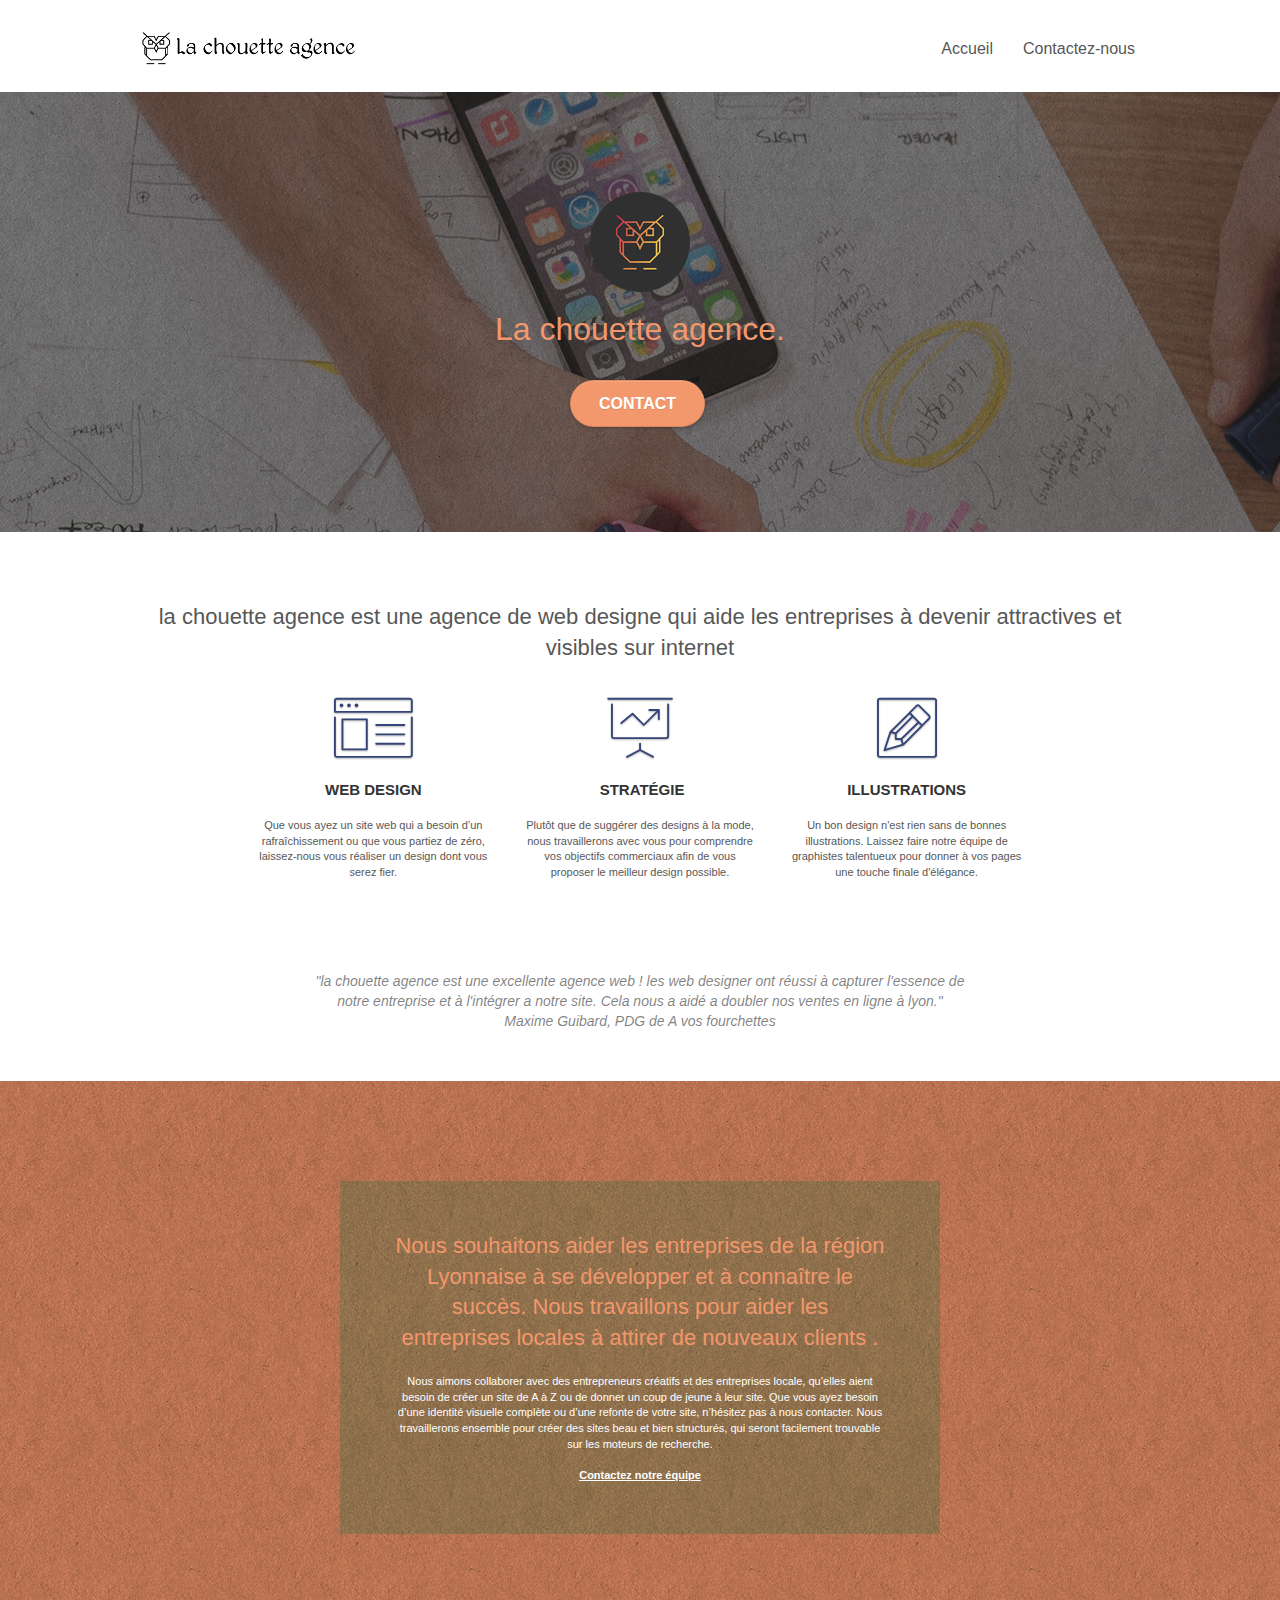
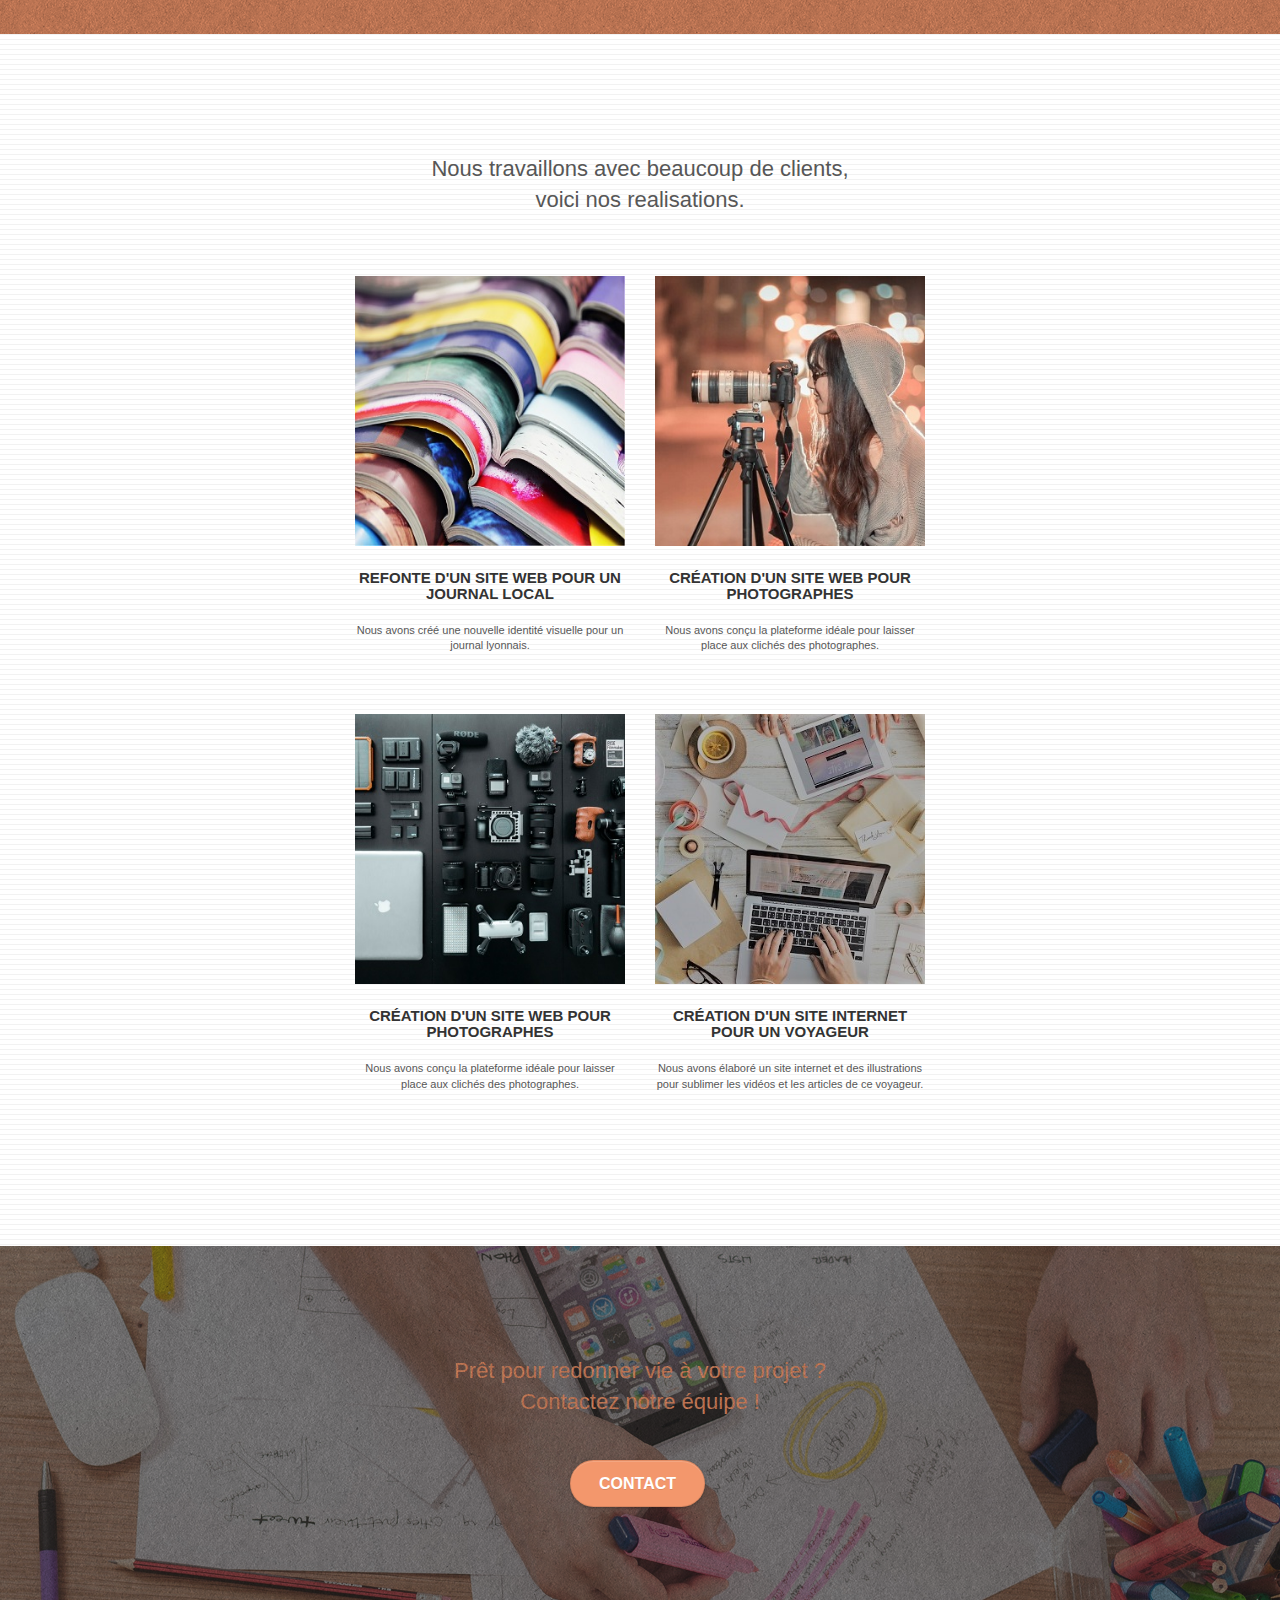
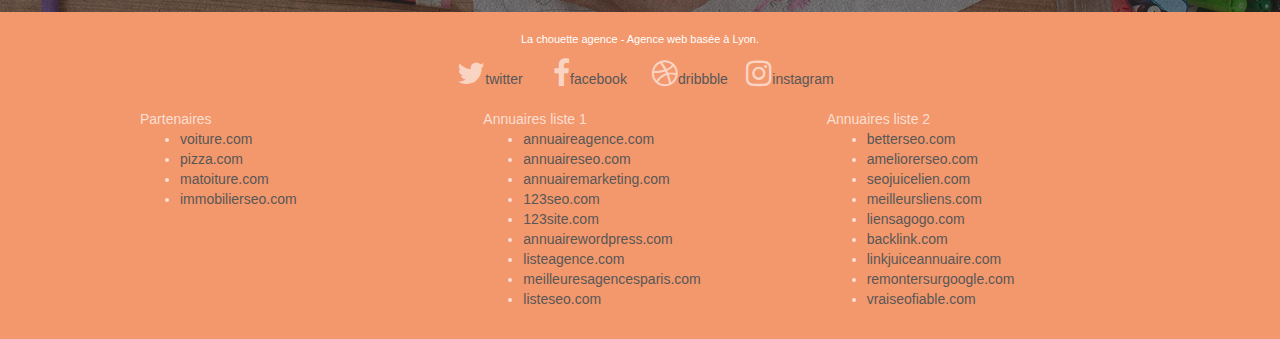
==== commit a7a35044: "sixe" ====
--- a/index.html
+++ b/index.html
@@ -218,31 +218,33 @@
 		<div class="row">
 			<div class="col-sm-12">
 				<p class="text-center white">
-					La chouette agence - Agence web basée à Lyon.<br>
+					La chouette agence - Agence web basée à Lyon.
 				</p>
 				<div class="row row-no-gutters social">
 					<div class="col-sm-3">
 						<div class="text-center">
+
 							<a class="social" href="index.html"><span class="fa fa-twitter icon-md"></span>twitter</a>
-						</div>
-					</div>
-					<div class="col-sm-3">
-						<div class="text-center">
-							<a class="social" href="index.html"><span class="fa fa-facebook icon-md">facebook</span></a>
-						</div>
-					</div>
-					<div class="col-sm-3">
-						<div class="text-center">
-							<a class="social" href="index.html"><span class="fa fa-dribbble icon-md">dribbble</span></a>
-						</div>
-					</div>
-					<div class="col-sm-3">
-						<div class="text-center">
-							<a class="social" href="index.html"><span class="fa fa-instagram icon-md">instagram</span></a>
-						</div>
-					</div>
-					<div class="keywords" style="color:#F3976C;">Agence web à paris, stratégie web, web design, illustrations, design de site web, site web, web, internet, site internet, site</div>
-				</div>
+
+						</div>
+					</div>
+					<div class="col-sm-3">
+						<div class="text-center">
+							<a class="social" href="index.html"><span class="fa fa-facebook icon-md"></span>facebook</a>
+						</div>
+					</div>
+					<div class="col-sm-3">
+						<div class="text-center">
+							<a class="social" href="index.html"><span class="fa fa-dribbble icon-md"></span>dribbble</a>
+						</div>
+					</div>
+					<div class="col-sm-3">
+						<div class="text-center">
+							<a class="social" href="index.html"><span class="fa fa-instagram icon-md"></span>instagram</a>
+						</div>
+					</div>
+				</div>	
+			    <br>	
 				<div class="row">
 					<div class="col-sm-4">
 						Partenaires
--- a/style.css
+++ b/style.css
@@ -1 +1,1044 @@
-body{margin:0;padding:0;background:#FFF;overflow-x:hidden;-webkit-font-smoothing:antialiased;-moz-osx-font-smoothing:grayscale}a,button{transition:all .3s ease-in-out;outline:none!important}a:hover{text-decoration:none;cursor:pointer}#page-loading-blocs-notifaction{position:fixed;top:0;bottom:0;width:100%;z-index:100000;background:#FFF url(img/pageload-spinner.gif) no-repeat center center}.bloc{width:100%;clear:both;background:50% 50% no-repeat;padding:0 50px;-webkit-background-size:cover;-moz-background-size:cover;-o-background-size:cover;background-size:cover;position:relative}.bloc .container{padding-left:0;padding-right:0}.bloc-lg{padding:100px 50px}.bloc-md{padding:50px}.bloc-sm{padding:20px 50px}.bg-center,.bg-l-edge,.bg-r-edge,.bg-t-edge,.bg-b-edge,.bg-tl-edge,.bg-bl-edge,.bg-tr-edge,.bg-br-edge,.bg-repeat{-webkit-background-size:auto!important;-moz-background-size:auto!important;-o-background-size:auto!important;background-size:auto!important}.bg-repeat{background:repeat}.bg-t-edge{background:top no-repeat}.bloc-bg-texture::before{content:"";background-size:2px 2px;position:absolute;top:0;bottom:0;left:0;right:0}.texture-paper::before{background:url(img/texture-paper.png);background-size:280px 280px}.b-parallax{background-attachment:fixed}.d-bloc{color:rgba(255,255,255,.7)}.d-bloc button:hover{color:rgba(255,255,255,.9)}.d-bloc .icon-round,.d-bloc .icon-square,.d-bloc .icon-rounded,.d-bloc .icon-semi-rounded-a,.d-bloc .icon-semi-rounded-b{border-color:rgba(255,255,255,.9)}.d-bloc .divider-h span{border-color:rgba(255,255,255,.2)}.d-bloc .a-btn,.d-bloc .navbar a,.d-bloc .navbar-brand,.d-bloc a .icon-sm,.d-bloc a .icon-md,.d-bloc a .icon-lg,.d-bloc a .icon-xl,.d-bloc h1 a,.d-bloc h2 a,.d-bloc h3 a,.d-bloc h4 a,.d-bloc h5 a,.d-bloc h6 a,.d-bloc p a{color:rgba(255,255,255,.6)}.d-bloc .a-btn:hover,.d-bloc .navbar a:hover,.d-bloc .navbar-brand:hover,.d-bloc a:hover .icon-sm,.d-bloc a:hover .icon-md,.d-bloc a:hover .icon-lg,.d-bloc a:hover .icon-xl,.d-bloc h1 a:hover,.d-bloc h2 a:hover,.d-bloc h3 a:hover,.d-bloc h4 a:hover,.d-bloc h5 a:hover,.d-bloc h6 a:hover,.d-bloc p a:hover{color:rgba(255,255,255,1)}.d-bloc .navbar-toggle .icon-bar{background:rgba(255,255,255,1)}.d-bloc .btn-wire,.d-bloc .btn-wire:hover{color:rgba(255,255,255,1);border-color:rgba(255,255,255,1)}.d-bloc .panel{color:rgba(0,0,0,.5)}.d-bloc .panel button:hover{color:rgba(0,0,0,.7)}.d-bloc .panel icon{border-color:rgba(0,0,0,.7)}.d-bloc .panel .divider-h span{border-color:rgba(0,0,0,.1)}.d-bloc .panel .a-btn{color:rgba(0,0,0,.6)}.d-bloc .panel .a-btn:hover{color:rgba(0,0,0,1)}.d-bloc .panel .btn-wire,.d-bloc .panel .btn-wire:hover{color:rgba(0,0,0,.7);border-color:rgba(0,0,0,.3)}.d-bloc .panel,.l-bloc{color:rgba(0,0,0,.5)}.d-bloc .panel button:hover,.l-bloc button:hover{color:rgba(0,0,0,.7)}.l-bloc .icon-round,.l-bloc .icon-square,.l-bloc .icon-rounded,.l-bloc .icon-semi-rounded-a,.l-bloc .icon-semi-rounded-b{border-color:rgba(0,0,0,.7)}.d-bloc .panel .divider-h span,.l-bloc .divider-h span{border-color:rgba(0,0,0,.1)}.d-bloc .panel .a-btn,.l-bloc .a-btn,.l-bloc .navbar a,.l-bloc .navbar-brand,.l-bloc a .icon-sm,.l-bloc a .icon-md,.l-bloc a .icon-lg,.l-bloc a .icon-xl,.l-bloc h1 a,.l-bloc h2 a,.l-bloc h3 a,.l-bloc h4 a,.l-bloc h5 a,.l-bloc h6 a,.l-bloc p a{color:rgba(0,0,0,.6)}.d-bloc .panel .a-btn:hover,.l-bloc .a-btn:hover,.l-bloc .navbar a:hover,.l-bloc .navbar-brand:hover,.l-bloc a:hover .icon-sm,.l-bloc a:hover .icon-md,.l-bloc a:hover .icon-lg,.l-bloc a:hover .icon-xl,.l-bloc h1 a:hover,.l-bloc h2 a:hover,.l-bloc h3 a:hover,.l-bloc h4 a:hover,.l-bloc h5 a:hover,.l-bloc h6 a:hover,.l-bloc p a:hover{color:rgba(0,0,0,1)}.l-bloc .navbar-toggle .icon-bar{color:rgba(0,0,0,.6)}.d-bloc .panel .btn-wire,.d-bloc .panel .btn-wire:hover,.l-bloc .btn-wire,.l-bloc .btn-wire:hover{color:rgba(0,0,0,.7);border-color:rgba(0,0,0,.3)}.voffset{margin-top:30px}.voffset-lg{margin-top:80px}.row-no-gutters{margin-right:0;margin-left:0}.row.row-no-gutters>[class^="col-"],.row.row-no-gutters>[class*=" col-"]{padding-right:0;padding-left:0}#bloc-1-hero h1{font-size:32px}.navbar{margin-bottom:0;z-index:1}.navbar-brand{height:auto;padding:3px 15px;font-size:25px;font-weight:400;font-weight:600;line-height:44px}.navbar-brand img{max-height:200px;margin:0 5px 0 0;display:inline}.navbar-brand img[src$=svg]{min-width:100px}.nav-center .navbar-brand img{margin:0}.navbar .nav{padding-top:2px;margin-right:-16px;float:right;z-index:1}.nav>li{float:left;margin-top:4px;font-size:16px}.navbar-nav .open .dropdown-menu>li>a{text-align:inherit}.nav>li a:hover,.nav>li a:focus{background:transparent}.navbar-toggle{margin:10px 10px 0 0;border:0}.navbar-toggle:hover{background:transparent!important}.navbar-toggle .icon-bar{background-color:rgba(0,0,0,.5);width:26px}.nav-invert .navbar .nav{float:left}.nav-invert .navbar-header,.nav-invert .navbar-brand{float:right;position:relative;z-index:2}@media (min-width:768px){.site-navigation{position:absolute;top:50%;right:20px;transform:translate(0,-50%);-webkit-transform:translateY(-50%)}.nav>li .dropdown-menu a,.nav>li .dropdown-menu a:hover{color:#484848}.nav-invert .site-navigation{left:0;right:0}.nav-center{text-align:center}.nav-center .navbar-header{width:100%}.nav-center .navbar-header,.nav-center .navbar-brand,.nav-center .nav>li{float:none;display:inline-block}.nav-center .site-navigation{position:relative;width:100%;right:0;margin-right:0;margin-top:20px}.nav-center.mini-nav .navbar-toggle{float:none;margin:10px auto 0}}.nav>li>.dropdown a{background:none!important;display:block;padding:14px 15px}nav .caret{margin:0 5px}.dropdown-menu .dropdown-menu{top:-8px;left:100%}.dropdown-menu .dropmenu-flow-right{top:100%;left:0;margin-left:-1px;border-top-left-radius:0;border-top-right-radius:0}.dropdown-menu .dropdown span{border:4px solid black;border-top-color:transparent;border-right-color:transparent;border-bottom-color:transparent;margin:6px -5px 0 0!important;float:right}.mg-md{margin-top:10px;margin-bottom:20px}.mg-lg{margin-top:10px;margin-bottom:40px}.btn{margin:0 5px 5px 0}.btn.pull-right{margin:0 0 5px 5px}.btn-d,.btn-d:hover,.btn-d:focus{color:#FFF;background:rgba(0,0,0,.3)}button{outline:none!important}.btn-rd{border-radius:40px}.btn-clean{border:1px solid rgba(0,0,0,.08);border-bottom-color:rgba(0,0,0,.1);text-shadow:0 1px 0 rgba(0,0,1,.1);box-shadow:0 1px 3px rgba(0,0,1,.25),inset 0 1px 0 0 rgba(255,255,255,.15)}.icon-md{font-size:30px!important}.icon-lg{font-size:60px!important}.sm-shadow{text-shadow:0 1px 2px rgba(0,0,0,.3)}.panel-sq,.panel-sq .panel-heading,.panel-sq .panel-footer{border-radius:0}.panel-rd{border-radius:30px}.panel-rd .panel-heading{border-radius:29px 29px 0 0}.panel-rd .panel-footer{border-radius:0 0 29px 29px}.form-control{border-color:rgba(0,0,0,.1);box-shadow:none}.scrollToTop{width:40px;height:40px;position:fixed;bottom:20px;right:20px;opacity:0;z-index:500;transition:all .3s ease-in-out}.scrollToTop span{margin-top:6px}.showScrollTop{font-size:14px;opacity:1}a[data-lightbox]{position:relative;display:block;text-align:center}a[data-lightbox]:hover::before{content:"+";font-family:"HelveticaNeue-Light","Helvetica Neue Light","Helvetica Neue",Helvetica,Arial;font-size:32px;width:50px;height:50px;margin-left:-25px;border-radius:50%;background:rgba(0,0,0,.6);color:#FFF;font-weight:100;z-index:1;position:absolute;top:50%;transform:translateY(-50%);-webkit-transform:translateY(-50%)}a[data-lightbox]:hover img{opacity:.6;-webkit-animation-fill-mode:none;animation-fill-mode:none}#lightbox-modal{display:flex;align-items:center}#lightbox-modal .modal-dialog{width:90%;max-width:900px;margin:0 auto 0}#lightbox-modal .modal-dialog img{max-height:90vh;margin:0 auto}.lightbox-caption{padding:20px;color:#FFF;background:rgba(0,0,0,.5);position:absolute;left:15px;right:15px;bottom:5px}.close-lightbox{color:#FFF;font-size:30px;position:absolute;top:20px;right:20px;z-index:20;background:rgba(0,0,0,.5);border:none;line-height:30px;padding:0 9px 5px;opacity:.3}.close-lightbox:hover,.next-lightbox:hover,.prev-lightbox:hover{opacity:1;color:#FFF}.next-lightbox,.prev-lightbox{font-size:20px;color:rgba(255,255,255,.9);background:rgba(0,0,0,.5);transition:all .2s ease-in-out;position:absolute;top:45%;z-index:1;opacity:.4}.next-lightbox{padding:6px 8px 1px 13px;right:25px}.prev-lightbox{padding:6px 13px 1px 10px;left:25px}.snapshot-lb .modal-body{padding-bottom:45px}.snapshot-lb .lightbox-caption{padding:0;color:rgba(0,0,0,.5);background:none}h1,h2,h3,h4,h5,h6,p,label,.btn,a{font-family:"helvetica";font-weight:400;color:#575757!important}.container{max-width:1000px}.hero-bloc-text{font-size:38px}.hero-bloc-text-sub{font-size:36px}.statement-bloc-text{line-height:26px;font-style:italic;font-size:20px;text-align:center;font-weight:lighter;max-width:520px;margin:auto auto auto auto}p{font-size:11px}.tight-width-whitespace{max-width:600px;margin:auto auto auto auto}.h1{font-size:20px;font-family:"Open Sans"}.cta-hero{margin-top:22px;color:#FFFFFF!important;text-transform:uppercase;padding:12px 28px 12px 28px;font-size:16px;font-weight:700}.social{max-width:400px;margin:auto auto auto auto}h2{font-size:22px;line-height:1.4em}h3{font-size:15px;text-transform:uppercase;font-weight:700;color:#333333!important}.med-width-whitespace{max-width:800px;margin:auto auto auto auto;box-shadow:0 0 0 #000}h1{color:#333333!important}h4{color:#333333!important}.icons{margin-bottom:14px;margin-top:24px}.white{color:#FFFFFF!important}.portfolio-thumb{margin-bottom:24px}.portfolio-row{margin-bottom:44px;margin-top:50px}.avatar{box-shadow:0 4px 9px rgba(0,0,0,.3)}.black-background{background-color:rgba(165,147,99,.7);padding:40px 40px 40px 40px}.bold-link{font-weight:900;text-decoration:underline!important}.bgc-white{background-color:#FFF}.bgc-dark-slate-blue{background-color:#364577}.bgc-atomic-tangerine{background-color:#F3976C}.tc-white{color:#F3976C!important}.btn-atomic-tangerine{background:#F3976C;color:#FFFFFF!important}.btn-atomic-tangerine:hover{background:#c27956!important;color:#FFFFFF!important}.ltc-white{color:#FFFFFF!important}.ltc-white:hover{color:#cccccc!important}.ltc-atomic-tangerine{color:#F3976C!important}.ltc-atomic-tangerine:hover{color:#c27956!important}.icon-dark-slate-blue{color:#364577!important;border-color:#364577!important}.bg-dots-bg{background-image:url(img/dots-bg.png)}.bg-lines-h2-bg{background-image:url(img/lines-h2-bg.png)}.bg-banniere{background-image:url(img/la-chouette-agence-banniere.jpg)}.bg-presentation{background-image:url(img/image-de-presentation.bmp)}@media (max-width:1024px){.bloc{padding-left:20px;padding-right:20px}.bloc.full-width-bloc,.bloc-tile-2.full-width-bloc .container,.bloc-tile-3.full-width-bloc .container,.bloc-tile-4.full-width-bloc .container{padding-left:0;padding-right:0}}@media (max-width:992px) and (min-width:768px){.navbar .nav{max-width:80%}.nav-center.navbar .nav{max-width:100%}}@media only screen and (min-device-width:768px) and (max-device-width:1024px) and (orientation:landscape){.b-parallax{background-attachment:scroll}}@media only screen and (min-device-width:1024px) and (max-device-width:1366px) and (-webkit-min-device-pixel-ratio:1.5){.b-parallax{background-attachment:scroll}}@media (max-width:991px){.container{width:100%}.b-parallax{background-attachment:scroll}.page-container,#hero-bloc{overflow-x:hidden;position:relative}.bloc{padding-left:constant(safe-area-inset-left);padding-right:constant(safe-area-inset-right)}.bloc-group,.bloc-group .bloc{display:block;width:100%}.bloc-fill-screen .fill-bloc-top-edge,.bloc-fill-screen .fill-bloc-bottom-edge{padding:0 20px;padding-left:constant(safe-area-inset-left);padding-right:constant(safe-area-inset-right)}}@media (max-width:767px){.page-container{overflow-x:hidden;position:relative}h1,h2,h3,h4,h5,h6,p,#disqus_thread{padding-left:10px!important;padding-right:10px!important}.b-parallax{background-attachment:scroll}.navbar .nav{padding-top:0;border-top:1px solid rgba(0,0,0,.2);float:none!important}.navbar.row{margin-left:0;margin-right:0}.site-navigation{position:inherit;transform:none;-webkit-transform:none;-ms-transform:none}.nav>li{margin-top:0;border-bottom:1px solid rgba(0,0,0,.1);background:rgba(0,0,0,.05);text-align:left;padding-left:15px;width:100%}.nav>li:hover{background:rgba(0,0,0,.08)}.dropdown .dropdown a .caret{float:none;margin:5px 0 0 10px!important;border:4px solid black;border-bottom-color:transparent;border-right-color:transparent;border-left-color:transparent}#hero-bloc .navbar .nav{background:rgba(0,0,0,.8)}#hero-bloc .navbar .nav a{color:rgba(255,255,255,.6)}.hero{padding:50px 0}.hero-nav{left:-1px;right:-1px}.navbar-collapse{padding:0;overflow-x:hidden;-webkit-box-shadow:none;box-shadow:none}.navbar-brand img{max-height:40px;width:auto}.nav-invert .navbar-header{float:none;width:100%}.nav-invert .navbar-toggle{float:left;margin-left:10px}.bloc{padding-left:0;padding-right:0}.bloc-xxl,.bloc-xl,.bloc-lg{padding:40px 0}.bloc-sm,.bloc-md{padding-left:0;padding-right:0}.bloc-tile-2 .container,.bloc-tile-3 .container,.bloc-tile-4 .container,.bloc-fill-screen .fill-bloc-top-edge,.bloc-fill-screen .fill-bloc-bottom-edge{padding-left:0;padding-right:0}.a-block{padding:0 10px}.btn-dwn{display:none}.voffset{margin-top:5px}.voffset-md{margin-top:20px}.voffset-lg{margin-top:30px}form{padding:5px}.close-lightbox{display:inline-block}.blocsapp-device-iphone5{background-size:216px 425px;padding-top:60px;width:216px;height:425px}.blocsapp-device-iphone5 img{width:180px;height:320px}}@media (max-width:400px){.bloc{padding-left:0;padding-right:0}}@media (max-width:767px){.bloc-mob-center-text{text-align:center}}+body {
+    margin: 0;
+    padding: 0;
+    background: #FFF;
+    overflow-x: hidden;
+    -webkit-font-smoothing: antialiased;
+    -moz-osx-font-smoothing: grayscale;
+}
+
+a,
+button {
+    transition: all .3s ease-in-out;
+    outline: none!important;
+}
+
+a:hover {
+    text-decoration: none;
+    cursor: pointer;
+}
+
+#page-loading-blocs-notifaction {
+    position: fixed;
+    top: 0;
+    bottom: 0;
+    width: 100%;
+    z-index: 100000;
+    background: #FFFFFF url("img/pageload-spinner.gif") no-repeat center center;
+}
+
+.bloc {
+    width: 100%;
+    clear: both;
+    background: 50% 50% no-repeat;
+    padding: 0 50px;
+    -webkit-background-size: cover;
+    -moz-background-size: cover;
+    -o-background-size: cover;
+    background-size: cover;
+    position: relative;
+}
+
+.bloc .container {
+    padding-left: 0;
+    padding-right: 0;
+}
+
+.bloc-lg {
+    padding: 100px 50px;
+}
+
+.bloc-md {
+    padding: 50px;
+}
+
+.bloc-sm {
+    padding: 20px 50px;
+}
+
+.bg-center,
+.bg-l-edge,
+.bg-r-edge,
+.bg-t-edge,
+.bg-b-edge,
+.bg-tl-edge,
+.bg-bl-edge,
+.bg-tr-edge,
+.bg-br-edge,
+.bg-repeat {
+    -webkit-background-size: auto!important;
+    -moz-background-size: auto!important;
+    -o-background-size: auto!important;
+    background-size: auto!important;
+}
+
+.bg-repeat {
+    background: repeat;
+}
+
+.bg-t-edge {
+    background: top no-repeat;
+}
+
+.bloc-bg-texture::before {
+    content: "";
+    background-size: 2px 2px;
+    position: absolute;
+    top: 0;
+    bottom: 0;
+    left: 0;
+    right: 0;
+}
+
+.texture-paper::before {
+    background: url("img/texture-paper.png");
+    background-size: 280px 280px;
+}
+
+.b-parallax {
+    background-attachment: fixed;
+}
+
+.d-bloc {
+    color: rgba(255, 255, 255, .7);
+}
+
+.d-bloc button:hover {
+    color: rgba(255, 255, 255, .9);
+}
+
+.d-bloc .icon-round,
+.d-bloc .icon-square,
+.d-bloc .icon-rounded,
+.d-bloc .icon-semi-rounded-a,
+.d-bloc .icon-semi-rounded-b {
+    border-color: rgba(255, 255, 255, .9);
+}
+
+.d-bloc .divider-h span {
+    border-color: rgba(255, 255, 255, .2);
+}
+
+.d-bloc .a-btn,
+.d-bloc .navbar a,
+.d-bloc .navbar-brand,
+.d-bloc a .icon-sm,
+.d-bloc a .icon-md,
+.d-bloc a .icon-lg,
+.d-bloc a .icon-xl,
+.d-bloc h1 a,
+.d-bloc h2 a,
+.d-bloc h3 a,
+.d-bloc h4 a,
+.d-bloc h5 a,
+.d-bloc h6 a,
+.d-bloc p a {
+    color: rgba(255, 255, 255, .6);
+}
+
+.d-bloc .a-btn:hover,
+.d-bloc .navbar a:hover,
+.d-bloc .navbar-brand:hover,
+.d-bloc a:hover .icon-sm,
+.d-bloc a:hover .icon-md,
+.d-bloc a:hover .icon-lg,
+.d-bloc a:hover .icon-xl,
+.d-bloc h1 a:hover,
+.d-bloc h2 a:hover,
+.d-bloc h3 a:hover,
+.d-bloc h4 a:hover,
+.d-bloc h5 a:hover,
+.d-bloc h6 a:hover,
+.d-bloc p a:hover {
+    color: rgba(255, 255, 255, 1);
+}
+
+.d-bloc .navbar-toggle .icon-bar {
+    background: rgba(255, 255, 255, 1);
+}
+
+.d-bloc .btn-wire,
+.d-bloc .btn-wire:hover {
+    color: rgba(255, 255, 255, 1);
+    border-color: rgba(255, 255, 255, 1);
+}
+
+.d-bloc .panel {
+    color: rgba(0, 0, 0, .5);
+}
+
+.d-bloc .panel button:hover {
+    color: rgba(0, 0, 0, .7);
+}
+
+.d-bloc .panel icon {
+    border-color: rgba(0, 0, 0, .7);
+}
+
+.d-bloc .panel .divider-h span {
+    border-color: rgba(0, 0, 0, .1);
+}
+
+.d-bloc .panel .a-btn {
+    color: rgba(0, 0, 0, .6);
+}
+
+.d-bloc .panel .a-btn:hover {
+    color: rgba(0, 0, 0, 1);
+}
+
+.d-bloc .panel .btn-wire,
+.d-bloc .panel .btn-wire:hover {
+    color: rgba(0, 0, 0, .7);
+    border-color: rgba(0, 0, 0, .3);
+}
+
+.d-bloc .panel,
+.l-bloc {
+    color: rgba(0, 0, 0, .5);
+}
+
+.d-bloc .panel button:hover,
+.l-bloc button:hover {
+    color: rgba(0, 0, 0, .7);
+}
+
+.l-bloc .icon-round,
+.l-bloc .icon-square,
+.l-bloc .icon-rounded,
+.l-bloc .icon-semi-rounded-a,
+.l-bloc .icon-semi-rounded-b {
+    border-color: rgba(0, 0, 0, .7);
+}
+
+.d-bloc .panel .divider-h span,
+.l-bloc .divider-h span {
+    border-color: rgba(0, 0, 0, .1);
+}
+
+.d-bloc .panel .a-btn,
+.l-bloc .a-btn,
+.l-bloc .navbar a,
+.l-bloc .navbar-brand,
+.l-bloc a .icon-sm,
+.l-bloc a .icon-md,
+.l-bloc a .icon-lg,
+.l-bloc a .icon-xl,
+.l-bloc h1 a,
+.l-bloc h2 a,
+.l-bloc h3 a,
+.l-bloc h4 a,
+.l-bloc h5 a,
+.l-bloc h6 a,
+.l-bloc p a {
+    color: rgba(0, 0, 0, .6);
+}
+
+.d-bloc .panel .a-btn:hover,
+.l-bloc .a-btn:hover,
+.l-bloc .navbar a:hover,
+.l-bloc .navbar-brand:hover,
+.l-bloc a:hover .icon-sm,
+.l-bloc a:hover .icon-md,
+.l-bloc a:hover .icon-lg,
+.l-bloc a:hover .icon-xl,
+.l-bloc h1 a:hover,
+.l-bloc h2 a:hover,
+.l-bloc h3 a:hover,
+.l-bloc h4 a:hover,
+.l-bloc h5 a:hover,
+.l-bloc h6 a:hover,
+.l-bloc p a:hover {
+    color: rgba(0, 0, 0, 1);
+}
+
+.l-bloc .navbar-toggle .icon-bar {
+    color: rgba(0, 0, 0, .6);
+}
+
+.d-bloc .panel .btn-wire,
+.d-bloc .panel .btn-wire:hover,
+.l-bloc .btn-wire,
+.l-bloc .btn-wire:hover {
+    color: rgba(0, 0, 0, .7);
+    border-color: rgba(0, 0, 0, .3);
+}
+
+.voffset {
+    margin-top: 30px;
+}
+
+.voffset-lg {
+    margin-top: 80px;
+}
+
+.row-no-gutters {
+    margin-right: 0;
+    margin-left: 0;
+}
+
+.row.row-no-gutters > [class^="col-"],
+.row.row-no-gutters > [class*=" col-"] {
+    padding-right: 0;
+    padding-left: 0;
+}
+
+#bloc-1-hero h1 {
+    font-size: 32px;
+}
+
+.navbar {
+    margin-bottom: 0;
+    z-index: 1;
+}
+
+.navbar-brand {
+    height: auto;
+    padding: 3px 15px;
+    font-size: 25px;
+    font-weight: normal;
+    font-weight: 600;
+    line-height: 44px;
+}
+
+.navbar-brand img {
+    max-height: 200px;
+    margin: 0 5px 0 0;
+    display: inline;
+}
+
+.navbar-brand img[src$=svg] {
+    min-width: 100px;
+}
+
+.nav-center .navbar-brand img {
+    margin: 0;
+}
+
+.navbar .nav {
+    padding-top: 2px;
+    margin-right: -16px;
+    float: right;
+    z-index: 1;
+}
+
+.nav > li {
+    float: left;
+    margin-top: 4px;
+    font-size: 16px;
+}
+
+.navbar-nav .open .dropdown-menu > li > a {
+    text-align: inherit;
+}
+
+.nav > li a:hover,
+.nav > li a:focus {
+    background: transparent;
+}
+
+.navbar-toggle {
+    margin: 10px 10px 0 0;
+    border: 0px;
+}
+
+.navbar-toggle:hover {
+    background: transparent!important;
+}
+
+.navbar-toggle .icon-bar {
+    background-color: rgba(0, 0, 0, .5);
+    width: 26px;
+}
+
+.nav-invert .navbar .nav {
+    float: left;
+}
+
+.nav-invert .navbar-header,
+.nav-invert .navbar-brand {
+    float: right;
+    position: relative;
+    z-index: 2;
+}
+
+@media (min-width: 768px) {
+    .site-navigation {
+        position: absolute;
+        top: 50%;
+        right: 20px;
+        transform: translate(0, -50%);
+        -webkit-transform: translateY(-50%);
+    }
+    .nav > li .dropdown-menu a,
+    .nav > li .dropdown-menu a:hover {
+        color: #484848;
+    }
+    .nav-invert .site-navigation {
+        left: 0;
+        right: 0;
+    }
+    .nav-center {
+        text-align: center;
+    }
+    .nav-center .navbar-header {
+        width: 100%;
+    }
+    .nav-center .navbar-header,
+    .nav-center .navbar-brand,
+    .nav-center .nav > li {
+        float: none;
+        display: inline-block;
+    }
+    .nav-center .site-navigation {
+        position: relative;
+        width: 100%;
+        right: 0;
+        margin-right: 0px;
+        margin-top: 20px;
+    }
+    .nav-center.mini-nav .navbar-toggle {
+        float: none;
+        margin: 10px auto 0;
+    }
+}
+
+.nav > li > .dropdown a {
+    background: none!important;
+    display: block;
+    padding: 14px 15px;
+}
+
+nav .caret {
+    margin: 0 5px;
+}
+
+.dropdown-menu .dropdown-menu {
+    top: -8px;
+    left: 100%;
+}
+
+.dropdown-menu .dropmenu-flow-right {
+    top: 100%;
+    left: 0;
+    margin-left: -1px;
+    border-top-left-radius: 0;
+    border-top-right-radius: 0;
+}
+
+.dropdown-menu .dropdown span {
+    border: 4px solid black;
+    border-top-color: transparent;
+    border-right-color: transparent;
+    border-bottom-color: transparent;
+    margin: 6px -5px 0 0!important;
+    float: right;
+}
+
+.mg-md {
+    margin-top: 10px;
+    margin-bottom: 20px;
+}
+
+.mg-lg {
+    margin-top: 10px;
+    margin-bottom: 40px;
+}
+
+.btn {
+    margin: 0 5px 5px 0;
+}
+
+.btn.pull-right {
+    margin: 0 0 5px 5px;
+}
+
+.btn-d,
+.btn-d:hover,
+.btn-d:focus {
+    color: #FFF;
+    background: rgba(0, 0, 0, .3);
+}
+
+button {
+    outline: none!important;
+}
+
+.btn-rd {
+    border-radius: 40px;
+}
+
+.btn-clean {
+    border: 1px solid rgba(0, 0, 0, .08);
+    border-bottom-color: rgba(0, 0, 0, .1);
+    text-shadow: 0 1px 0 rgba(0, 0, 1, .1);
+    box-shadow: 0 1px 3px rgba(0, 0, 1, .25), inset 0 1px 0 0 rgba(255, 255, 255, .15);
+}
+
+.icon-md {
+    font-size: 30px!important;
+}
+
+.icon-lg {
+    font-size: 60px!important;
+}
+
+.sm-shadow {
+    text-shadow: 0 1px 2px rgba(0, 0, 0, .3);
+}
+
+.panel-sq,
+.panel-sq .panel-heading,
+.panel-sq .panel-footer {
+    border-radius: 0;
+}
+
+.panel-rd {
+    border-radius: 30px;
+}
+
+.panel-rd .panel-heading {
+    border-radius: 29px 29px 0 0;
+}
+
+.panel-rd .panel-footer {
+    border-radius: 0 0 29px 29px;
+}
+
+.form-control {
+    border-color: rgba(0, 0, 0, .1);
+    box-shadow: none;
+}
+
+.scrollToTop {
+    width: 40px;
+    height: 40px;
+    position: fixed;
+    bottom: 20px;
+    right: 20px;
+    opacity: 0;
+    z-index: 500;
+    transition: all .3s ease-in-out;
+}
+
+.scrollToTop span {
+    margin-top: 6px;
+}
+
+.showScrollTop {
+    font-size: 14px;
+    opacity: 1;
+}
+
+a[data-lightbox] {
+    position: relative;
+    display: block;
+    text-align: center;
+}
+
+a[data-lightbox]:hover::before {
+    content: "+";
+    font-family: "HelveticaNeue-Light", "Helvetica Neue Light", "Helvetica Neue", Helvetica, Arial;
+    font-size: 32px;
+    width: 50px;
+    height: 50px;
+    margin-left: -25px;
+    border-radius: 50%;
+    background: rgba(0, 0, 0, .6);
+    color: #FFF;
+    font-weight: 100;
+    z-index: 1;
+    position: absolute;
+    top: 50%;
+    transform: translateY(-50%);
+    -webkit-transform: translateY(-50%);
+}
+
+a[data-lightbox]:hover img {
+    opacity: 0.6;
+    -webkit-animation-fill-mode: none;
+    animation-fill-mode: none;
+}
+
+#lightbox-modal {
+    display: flex;
+    align-items: center;
+}
+
+#lightbox-modal .modal-dialog {
+    width: 90%;
+    max-width: 900px;
+    margin: 0 auto 0;
+}
+
+#lightbox-modal .modal-dialog img {
+    max-height: 90vh;
+    margin: 0 auto;
+}
+
+.lightbox-caption {
+    padding: 20px;
+    color: #FFF;
+    background: rgba(0, 0, 0, .5);
+    position: absolute;
+    left: 15px;
+    right: 15px;
+    bottom: 5px;
+}
+
+.close-lightbox {
+    color: #FFF;
+    font-size: 30px;
+    position: absolute;
+    top: 20px;
+    right: 20px;
+    z-index: 20;
+    background: rgba(0, 0, 0, .5);
+    border: none;
+    line-height: 30px;
+    padding: 0 9px 5px;
+    opacity: 0.3;
+}
+
+.close-lightbox:hover,
+.next-lightbox:hover,
+.prev-lightbox:hover {
+    opacity: 1.0;
+    color: #FFF;
+}
+
+.next-lightbox,
+.prev-lightbox {
+    font-size: 20px;
+    color: rgba(255, 255, 255, .9);
+    background: rgba(0, 0, 0, .5);
+    transition: all .2s ease-in-out;
+    position: absolute;
+    top: 45%;
+    z-index: 1;
+    opacity: 0.4;
+}
+
+.next-lightbox {
+    padding: 6px 8px 1px 13px;
+    right: 25px;
+}
+
+.prev-lightbox {
+    padding: 6px 13px 1px 10px;
+    left: 25px;
+}
+
+.snapshot-lb .modal-body {
+    padding-bottom: 45px;
+}
+
+.snapshot-lb .lightbox-caption {
+    padding: 0;
+    color: rgba(0, 0, 0, .5);
+    background: none;
+}
+
+h1,
+h2,
+h3,
+h4,
+h5,
+h6,
+p,
+label,
+.btn,
+a {
+    font-family: "helvetica";
+    font-weight: 400;
+    color: #575757!important;
+}
+
+.container {
+    max-width: 1000px;
+}
+
+.hero-bloc-text {
+    font-size: 38px;
+}
+
+.hero-bloc-text-sub {
+    font-size: 36px;
+}
+
+.statement-bloc-text {
+    line-height: 26px;
+    font-style: italic;
+    font-size: 20px;
+    text-align: center;
+    font-weight: lighter;
+    max-width: 520px;
+    margin: auto auto auto auto;
+}
+
+p {
+    font-size: 11px;
+}
+
+.tight-width-whitespace {
+    max-width: 600px;
+    margin: auto auto auto auto;
+}
+
+.h1 {
+    font-size: 20px;
+    font-family: "Open Sans";
+}
+
+.cta-hero {
+    margin-top: 22px;
+    color: #FFFFFF!important;
+    text-transform: uppercase;
+    padding: 12px 28px 12px 28px;
+    font-size: 16px;
+    font-weight: 700;
+}
+
+.social {
+    max-width: 400px;
+    margin: auto auto auto auto;
+}
+
+h2 {
+    font-size: 22px;
+    line-height: 1.4em;
+}
+
+h3 {
+    font-size: 15px;
+    text-transform: uppercase;
+    font-weight: 700;
+    color: #333333!important;
+}
+
+.med-width-whitespace {
+    max-width: 800px;
+    margin: auto auto auto auto;
+    box-shadow: 0px 0px 0px #000000;
+}
+
+h1 {
+    color: #333333!important;
+}
+
+h4 {
+    color: #333333!important;
+}
+
+.icons {
+    margin-bottom: 14px;
+    margin-top: 24px;
+}
+
+.white {
+    color: #FFFFFF!important;
+}
+
+.portfolio-thumb {
+    margin-bottom: 24px;
+}
+
+.portfolio-row {
+    margin-bottom: 44px;
+    margin-top: 50px;
+}
+
+.avatar {
+    box-shadow: 0px 4px 9px rgba(0, 0, 0, 0.3);
+}
+
+.black-background {
+    background-color: rgba(165, 147, 99, 0.7);
+    padding: 40px 40px 40px 40px;
+}
+
+.bold-link {
+    font-weight: 900;
+    text-decoration: underline!important;
+}
+
+.bgc-white {
+    background-color: #FFFFFF;
+}
+
+.bgc-dark-slate-blue {
+    background-color: #364577;
+}
+
+.bgc-atomic-tangerine {
+    background-color: #F3976C;
+}
+
+.tc-white {
+    color: #F3976C!important;
+}
+
+.btn-atomic-tangerine {
+    background: #F3976C;
+    color: #FFFFFF!important;
+}
+
+.btn-atomic-tangerine:hover {
+    background: #c27956!important;
+    color: #FFFFFF!important;
+}
+
+.ltc-white {
+    color: #FFFFFF!important;
+}
+
+.ltc-white:hover {
+    color: #cccccc!important;
+}
+
+.ltc-atomic-tangerine {
+    color: #F3976C!important;
+}
+
+.ltc-atomic-tangerine:hover {
+    color: #c27956!important;
+}
+
+.icon-dark-slate-blue {
+    color: #364577!important;
+    border-color: #364577!important;
+}
+
+.bg-dots-bg {
+    background-image: url("img/dots-bg.png");
+}
+
+.bg-lines-h2-bg {
+    background-image: url("img/lines-h2-bg.png");
+}
+
+.bg-banniere {
+    background-image: url("img/la-chouette-agence-banniere.jpg");
+}
+
+.bg-presentation {
+    background-image: url("img/image-de-presentation.bmp");
+}
+
+@media (max-width: 1024px) {
+    .bloc {
+        padding-left: 20px;
+        padding-right: 20px;
+    }
+    .bloc.full-width-bloc,
+    .bloc-tile-2.full-width-bloc .container,
+    .bloc-tile-3.full-width-bloc .container,
+    .bloc-tile-4.full-width-bloc .container {
+        padding-left: 0;
+        padding-right: 0;
+    }
+}
+
+@media (max-width: 992px) and (min-width: 768px) {
+    .navbar .nav {
+        max-width: 80%
+    }
+    .nav-center.navbar .nav {
+        max-width: 100%
+    }
+}
+
+@media only screen and (min-device-width: 768px) and (max-device-width: 1024px) and (orientation: landscape) {
+    .b-parallax {
+        background-attachment: scroll;
+    }
+}
+
+@media only screen and (min-device-width: 1024px) and (max-device-width: 1366px) and (-webkit-min-device-pixel-ratio: 1.5) {
+    .b-parallax {
+        background-attachment: scroll;
+    }
+}
+
+@media (max-width: 991px) {
+    .container {
+        width: 100%;
+    }
+    .b-parallax {
+        background-attachment: scroll;
+    }
+    .page-container,
+    #hero-bloc {
+        overflow-x: hidden;
+        position: relative;
+    }
+    .bloc {
+        padding-left: constant(safe-area-inset-left);
+        padding-right: constant(safe-area-inset-right);
+    }
+    .bloc-group,
+    .bloc-group .bloc {
+        display: block;
+        width: 100%;
+    }
+    .bloc-fill-screen .fill-bloc-top-edge,
+    .bloc-fill-screen .fill-bloc-bottom-edge {
+        padding: 0 20px;
+        padding-left: constant(safe-area-inset-left);
+        padding-right: constant(safe-area-inset-right);
+    }
+}
+
+@media (max-width: 767px) {
+    .page-container {
+        overflow-x: hidden;
+        position: relative;
+    }
+    h1,
+    h2,
+    h3,
+    h4,
+    h5,
+    h6,
+    p,
+    #disqus_thread {
+        padding-left: 10px!important;
+        padding-right: 10px!important;
+    }
+    .b-parallax {
+        background-attachment: scroll;
+    }
+    .navbar .nav {
+        padding-top: 0;
+        border-top: 1px solid rgba(0, 0, 0, .2);
+        float: none!important;
+    }
+    .navbar.row {
+        margin-left: 0;
+        margin-right: 0;
+    }
+    .site-navigation {
+        position: inherit;
+        transform: none;
+        -webkit-transform: none;
+        -ms-transform: none;
+    }
+    .nav > li {
+        margin-top: 0;
+        border-bottom: 1px solid rgba(0, 0, 0, .1);
+        background: rgba(0, 0, 0, .05);
+        text-align: left;
+        padding-left: 15px;
+        width: 100%;
+    }
+    .nav > li:hover {
+        background: rgba(0, 0, 0, .08);
+    }
+    .dropdown .dropdown a .caret {
+        float: none;
+        margin: 5px 0 0 10px!important;
+        border: 4px solid black;
+        border-bottom-color: transparent;
+        border-right-color: transparent;
+        border-left-color: transparent;
+    }
+    #hero-bloc .navbar .nav {
+        background: rgba(0, 0, 0, .8);
+    }
+    #hero-bloc .navbar .nav a {
+        color: rgba(255, 255, 255, .6);
+    }
+    .hero {
+        padding: 50px 0;
+    }
+    .hero-nav {
+        left: -1px;
+        right: -1px;
+    }
+    .navbar-collapse {
+        padding: 0;
+        overflow-x: hidden;
+        -webkit-box-shadow: none;
+        box-shadow: none;
+    }
+    .navbar-brand img {
+        max-height: 40px;
+        width: auto;
+    }
+    .nav-invert .navbar-header {
+        float: none;
+        width: 100%;
+    }
+    .nav-invert .navbar-toggle {
+        float: left;
+        margin-left: 10px;
+    }
+    .bloc {
+        padding-left: 0;
+        padding-right: 0;
+    }
+    .bloc-xxl,
+    .bloc-xl,
+    .bloc-lg {
+        padding: 40px 0;
+    }
+    .bloc-sm,
+    .bloc-md {
+        padding-left: 0;
+        padding-right: 0;
+    }
+    .bloc-tile-2 .container,
+    .bloc-tile-3 .container,
+    .bloc-tile-4 .container,
+    .bloc-fill-screen .fill-bloc-top-edge,
+    .bloc-fill-screen .fill-bloc-bottom-edge {
+        padding-left: 0;
+        padding-right: 0;
+    }
+    .a-block {
+        padding: 0 10px;
+    }
+    .btn-dwn {
+        display: none;
+    }
+    .voffset {
+        margin-top: 5px;
+    }
+    .voffset-md {
+        margin-top: 20px;
+    }
+    .voffset-lg {
+        margin-top: 30px;
+    }
+    form {
+        padding: 5px;
+    }
+    .close-lightbox {
+        display: inline-block;
+    }
+    .blocsapp-device-iphone5 {
+        background-size: 216px 425px;
+        padding-top: 60px;
+        width: 216px;
+        height: 425px;
+    }
+    .blocsapp-device-iphone5 img {
+        width: 180px;
+        height: 320px;
+    }
+}
+
+@media (max-width: 767px) {
+    body {
+        font-size: 1rem;
+    }
+    .bloc-mob-center-text {
+        text-align: center;
+    }
+}
+@media (max-width: 400px) {
+    .bloc {
+        padding-left: 0;
+        padding-right: 0;
+    }
+}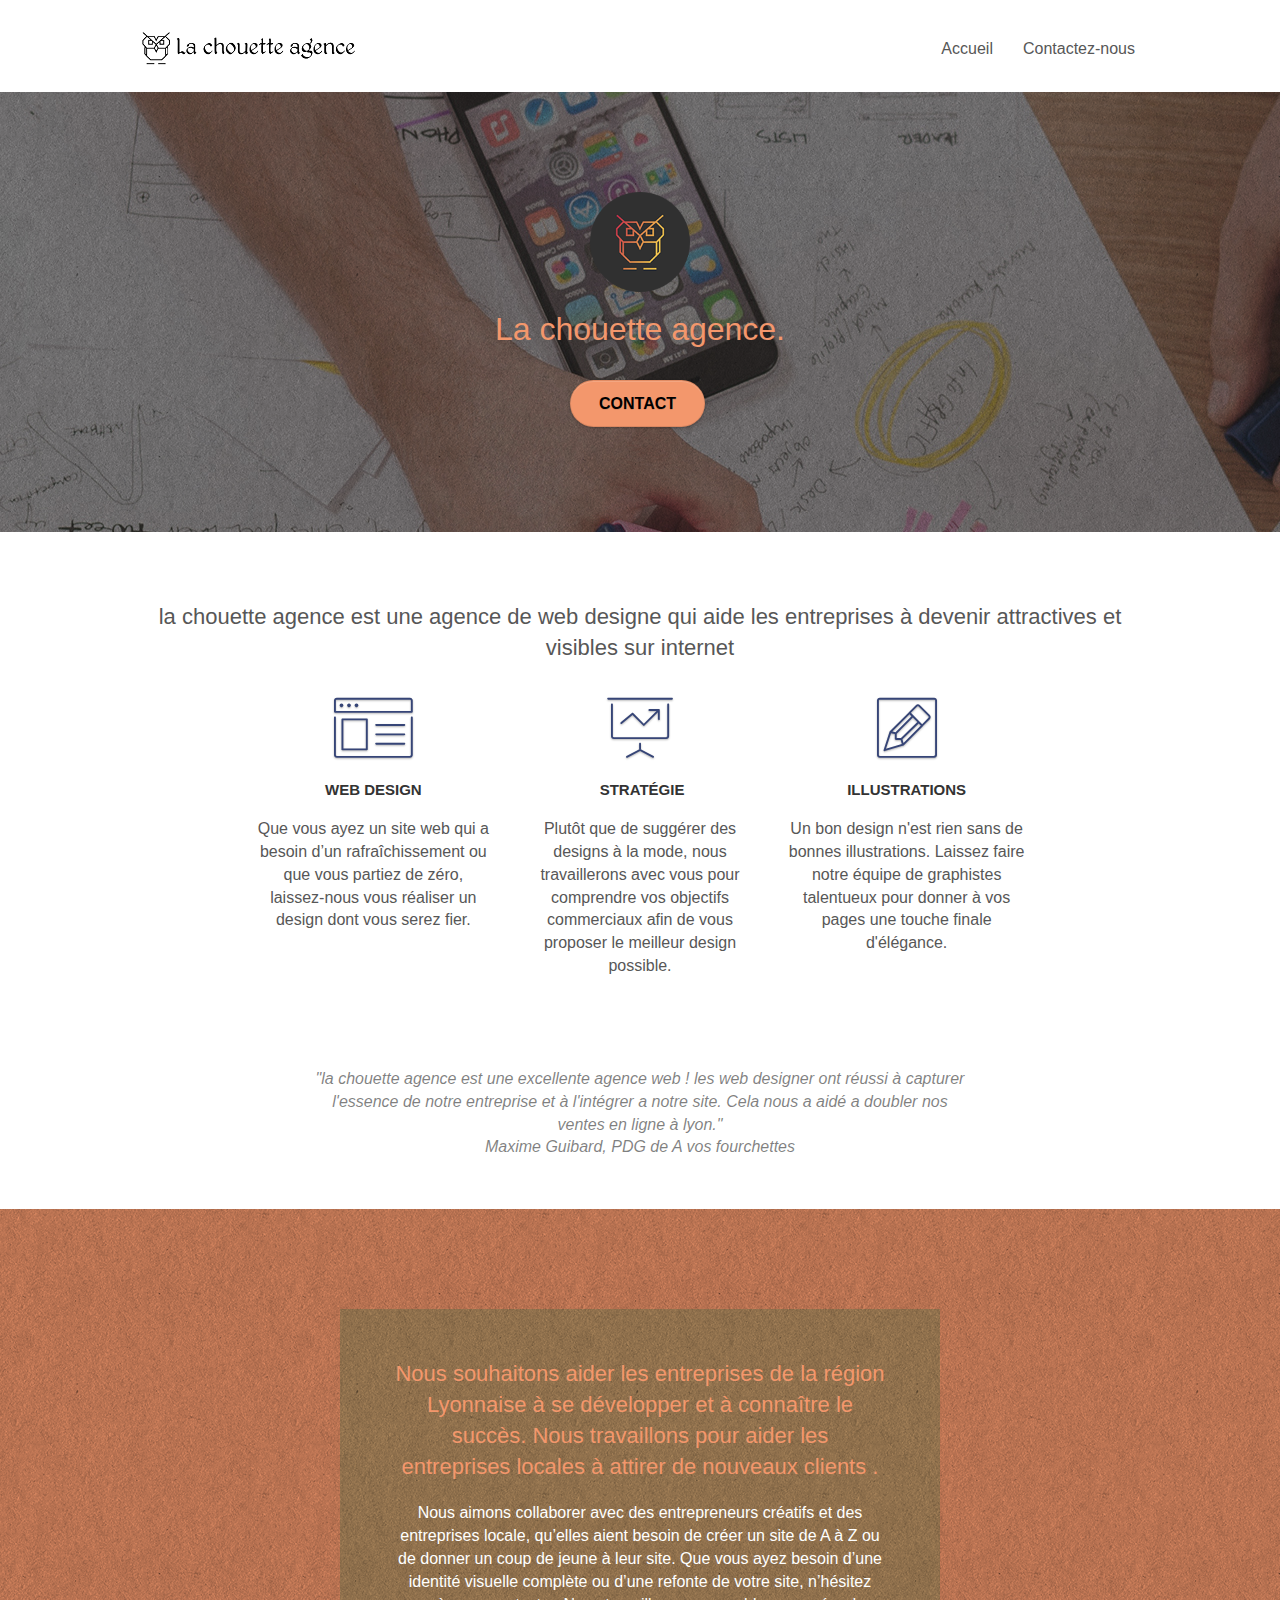
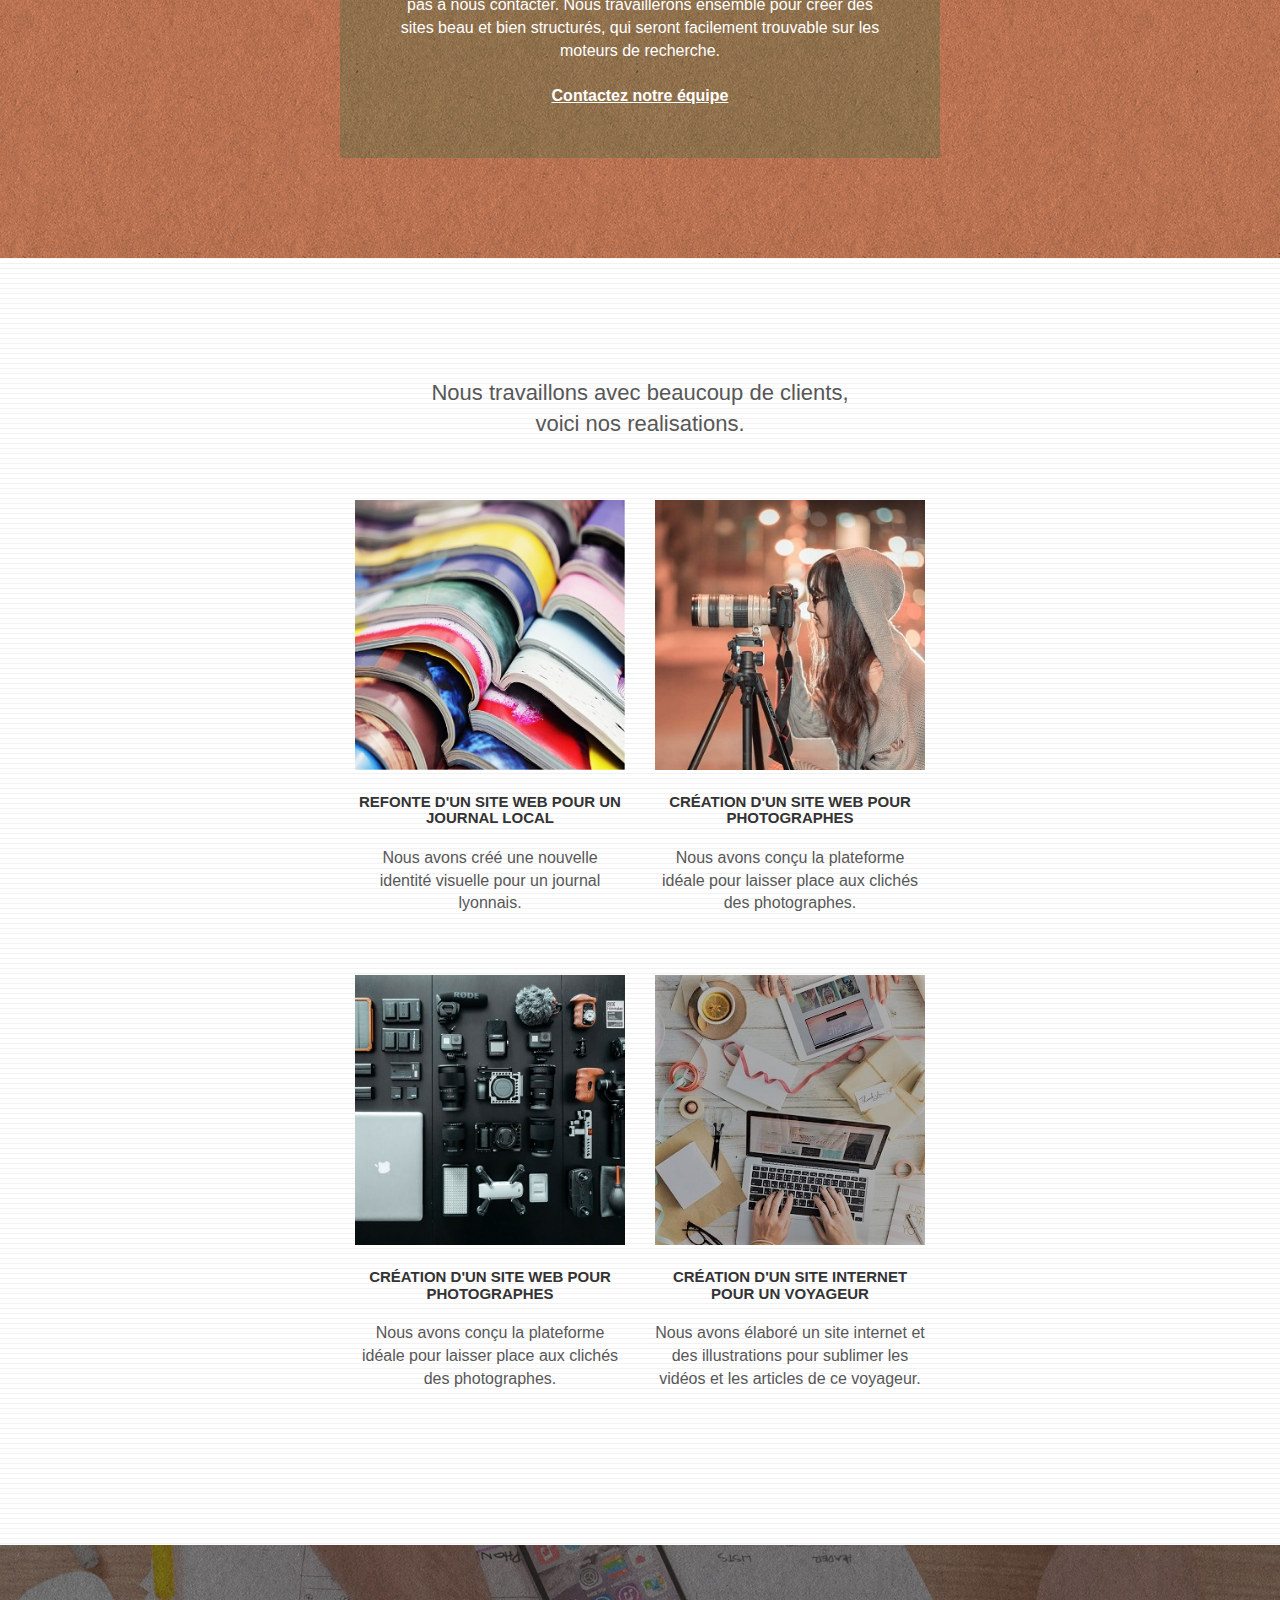
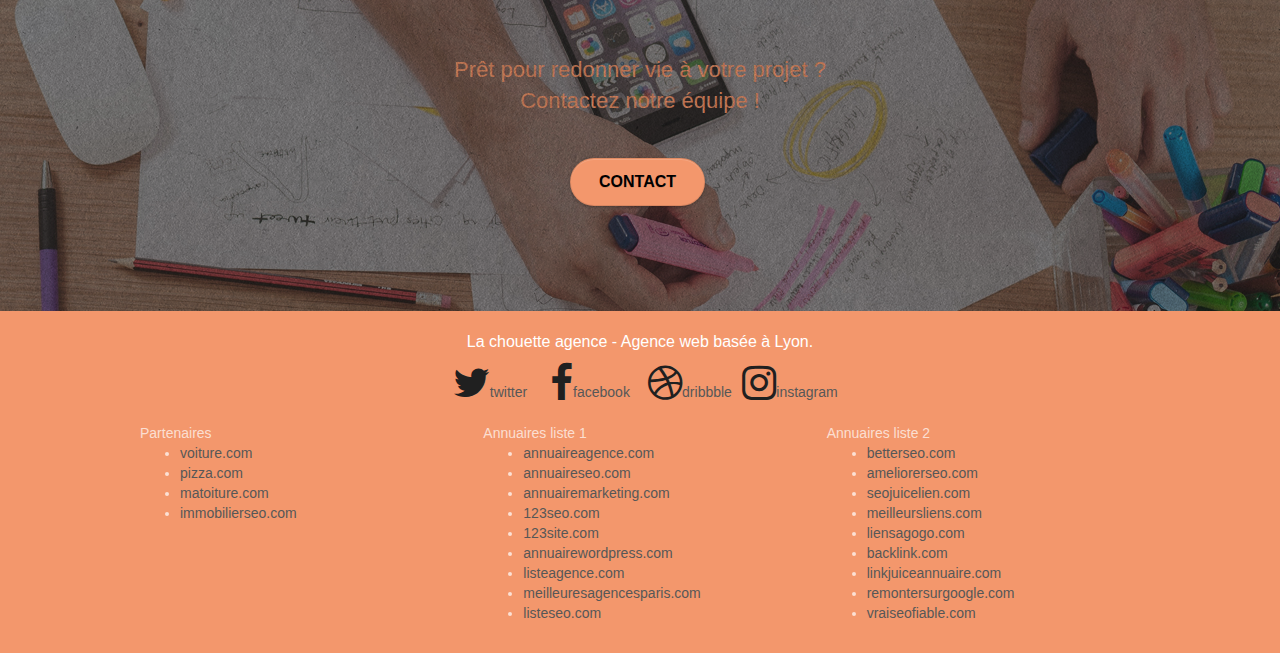
==== commit e61bbb98: "adjust" ====
--- a/index.html
+++ b/index.html
@@ -1,7 +1,8 @@
 <!doctype html>
 <html lang="fr">
 <head>
-    <meta charset="utf-8">
+	<meta charset="utf-8">
+	<meta name="google-site-verification" content="FlBDHnDNLIuenFTcXYwFUcnfvmsK4I1aJ962laFt8hg" />
     <meta name="keywords" content="seo, google, site web, site internet, agence design paris, agence design, agence design,agence design,agence design,agence design,agence design,agence design,agence design,agence design">
 	<meta name="description" content="Entreprise webdesign Lyon"> <!-- description-->
 	<meta name="robots" content="index, follow"> <!--meta robots-->
@@ -35,7 +36,6 @@
 <!-- bloc-0 -->
 <div class="bloc bgc-white l-bloc " id="bloc-0">
 	<div class="container bloc-sm">
-
 		<nav class="navbar row">
 			<div class="navbar-header">
 				<a class="navbar-brand" href="index.html"><img src="img/la-chouette-agence.png"
--- a/style.css
+++ b/style.css
@@ -133,7 +133,7 @@
 .d-bloc h5 a,
 .d-bloc h6 a,
 .d-bloc p a {
-    color: rgba(255, 255, 255, .6);
+    color:rgb(32, 32, 32);
 }
 
 .d-bloc .a-btn:hover,
@@ -476,7 +476,7 @@
 }
 
 .icon-md {
-    font-size: 30px!important;
+    font-size: 40px!important;
 }
 
 .icon-lg {
@@ -676,8 +676,8 @@
     margin: auto auto auto auto;
 }
 
-p {
-    font-size: 11px;
+p , em {
+    font-size: 16px;
 }
 
 .tight-width-whitespace {
@@ -780,12 +780,12 @@
 
 .btn-atomic-tangerine {
     background: #F3976C;
-    color: #FFFFFF!important;
+    color: black !important;
 }
 
 .btn-atomic-tangerine:hover {
     background: #c27956!important;
-    color: #FFFFFF!important;
+    color: black!important;
 }
 
 .ltc-white {
@@ -1028,17 +1028,15 @@
     }
 }
 
-@media (max-width: 767px) {
-    body {
-        font-size: 1rem;
-    }
-    .bloc-mob-center-text {
-        text-align: center;
-    }
-}
 @media (max-width: 400px) {
     .bloc {
         padding-left: 0;
         padding-right: 0;
     }
+}
+
+@media (max-width: 767px) {
+    .bloc-mob-center-text {
+        text-align: center;
+    }
 }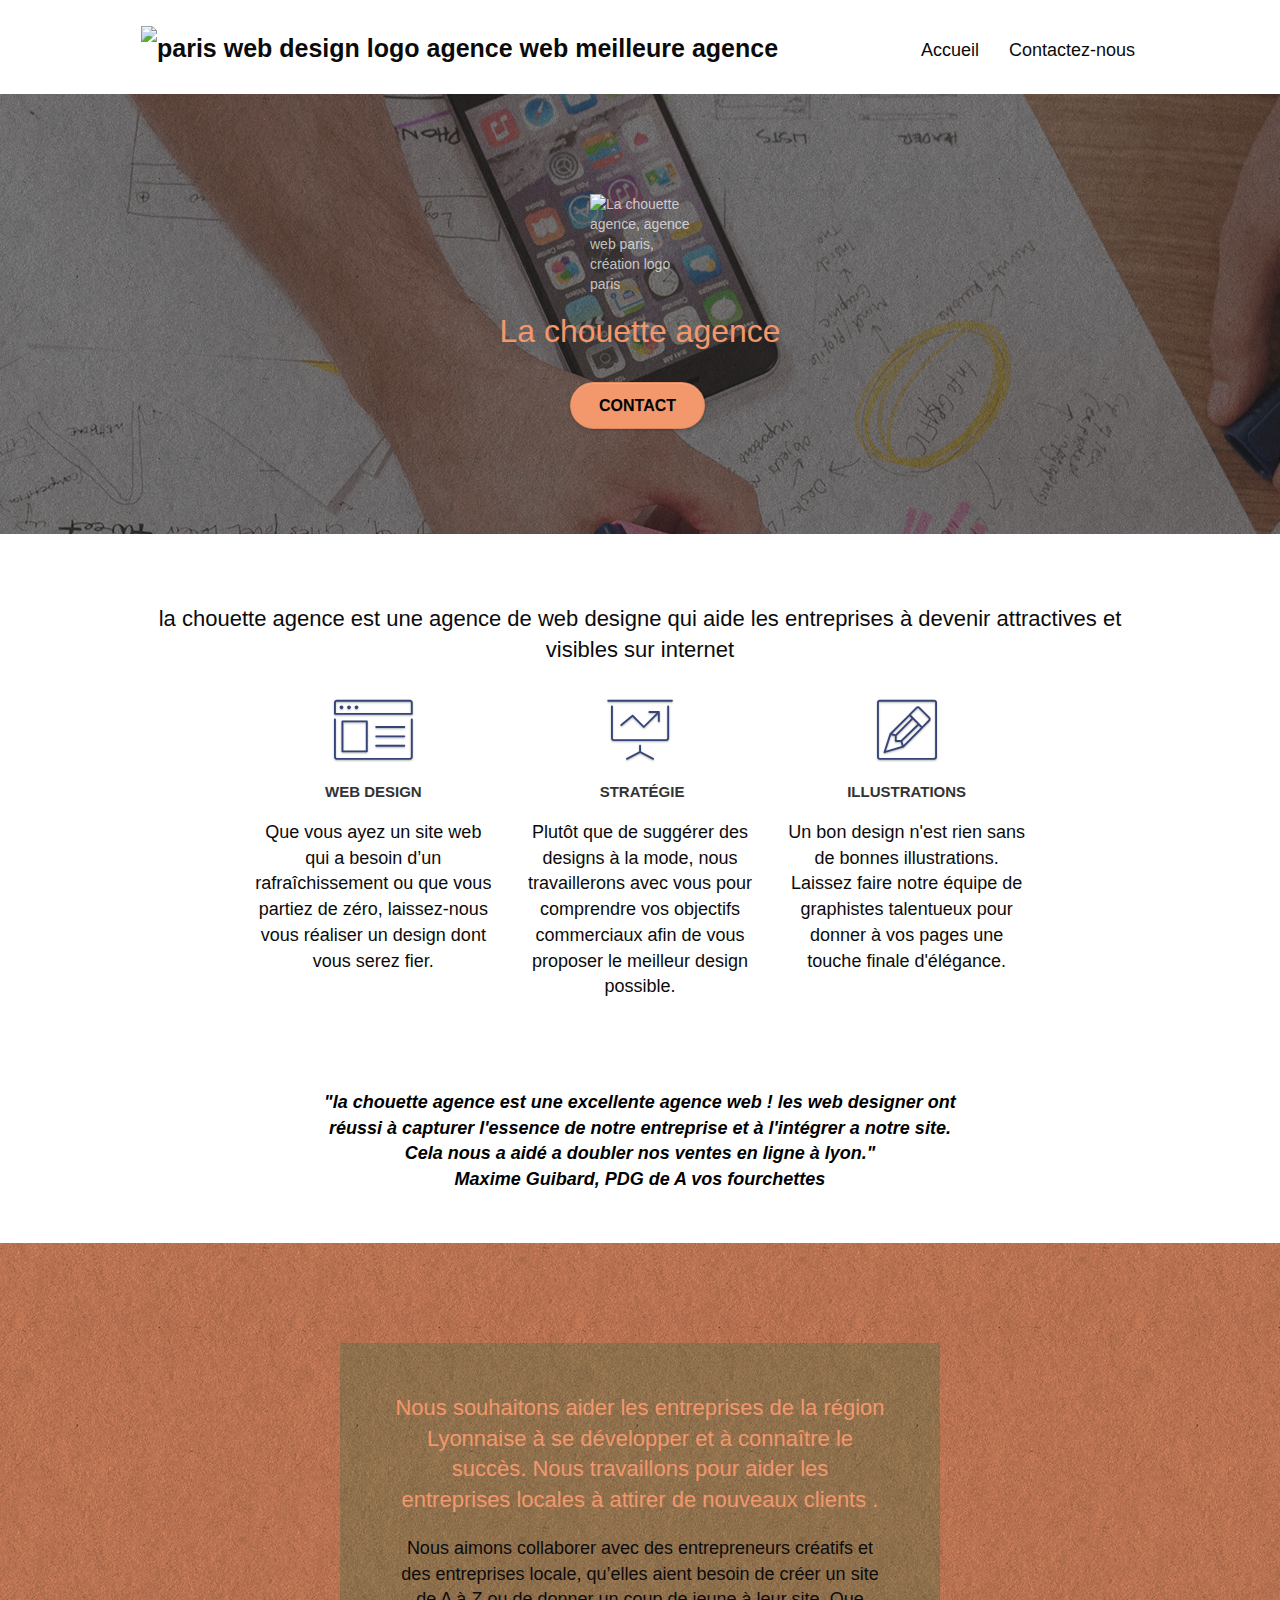
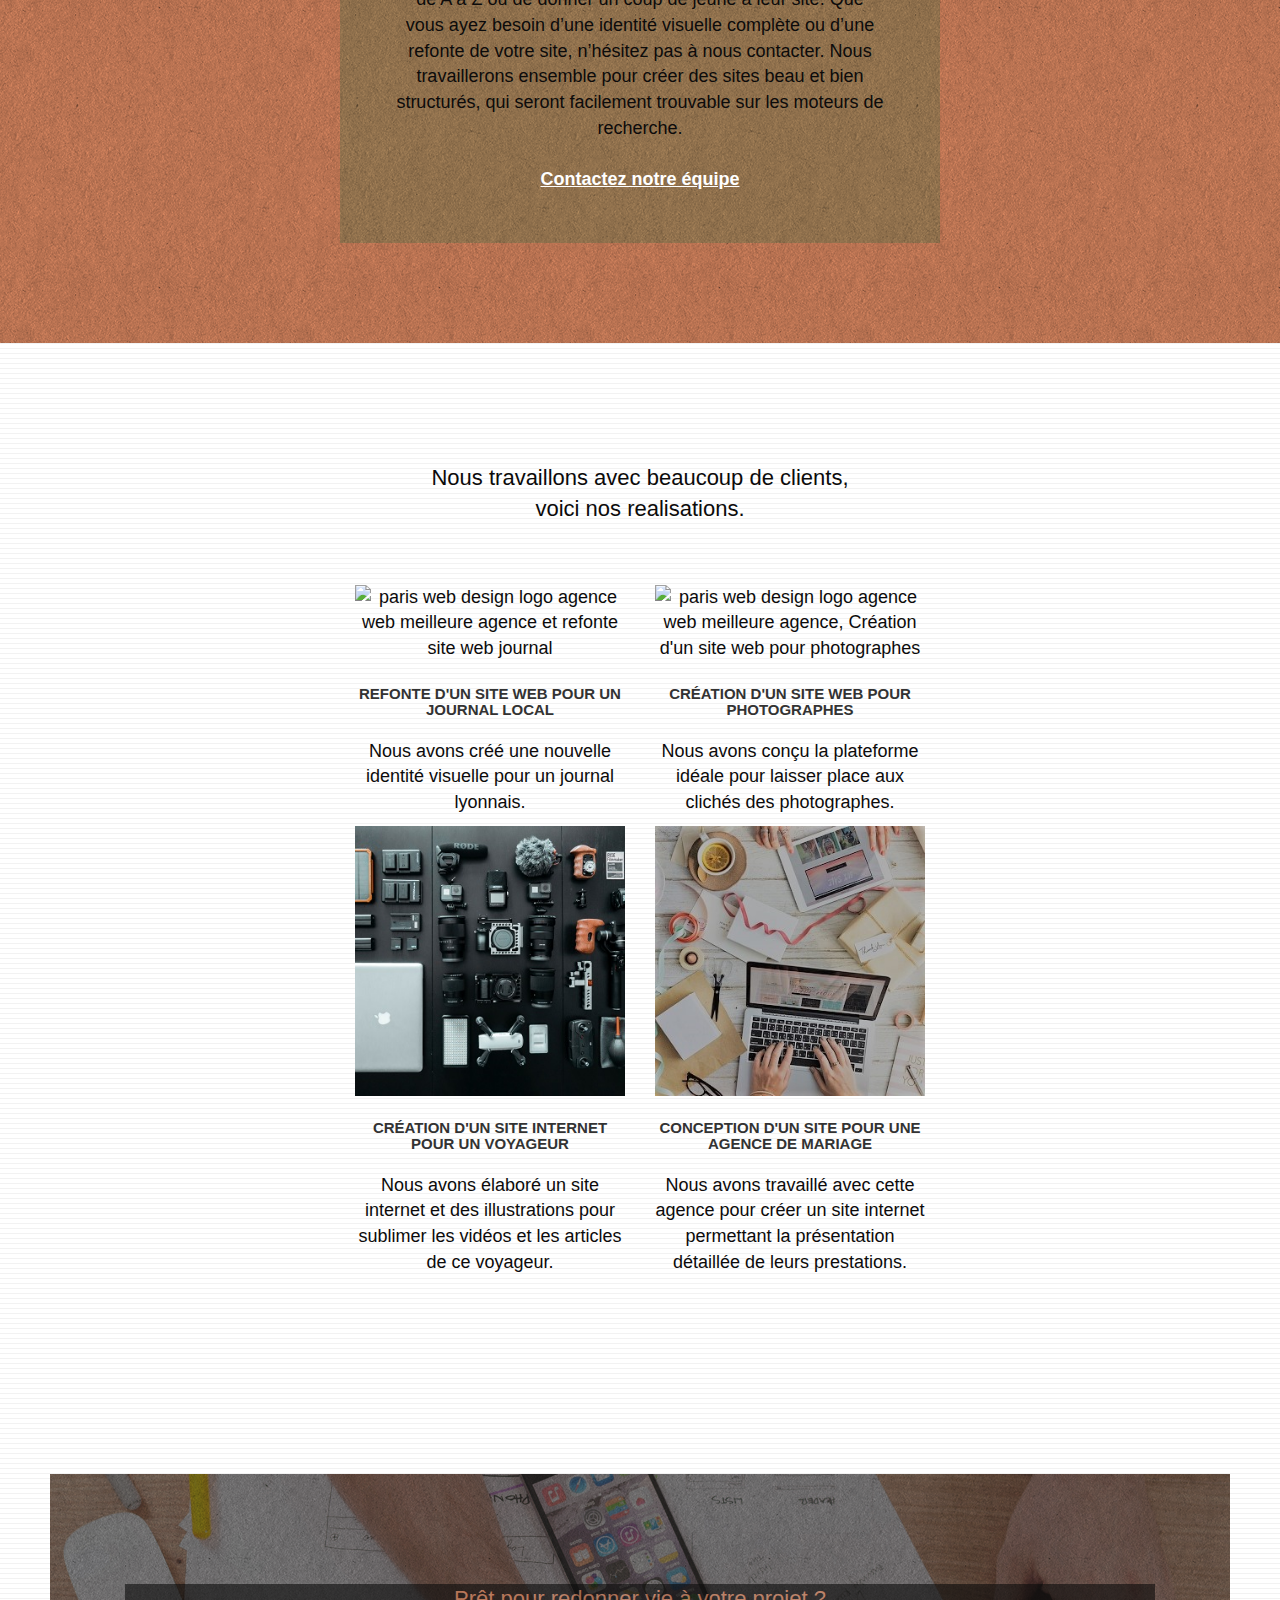
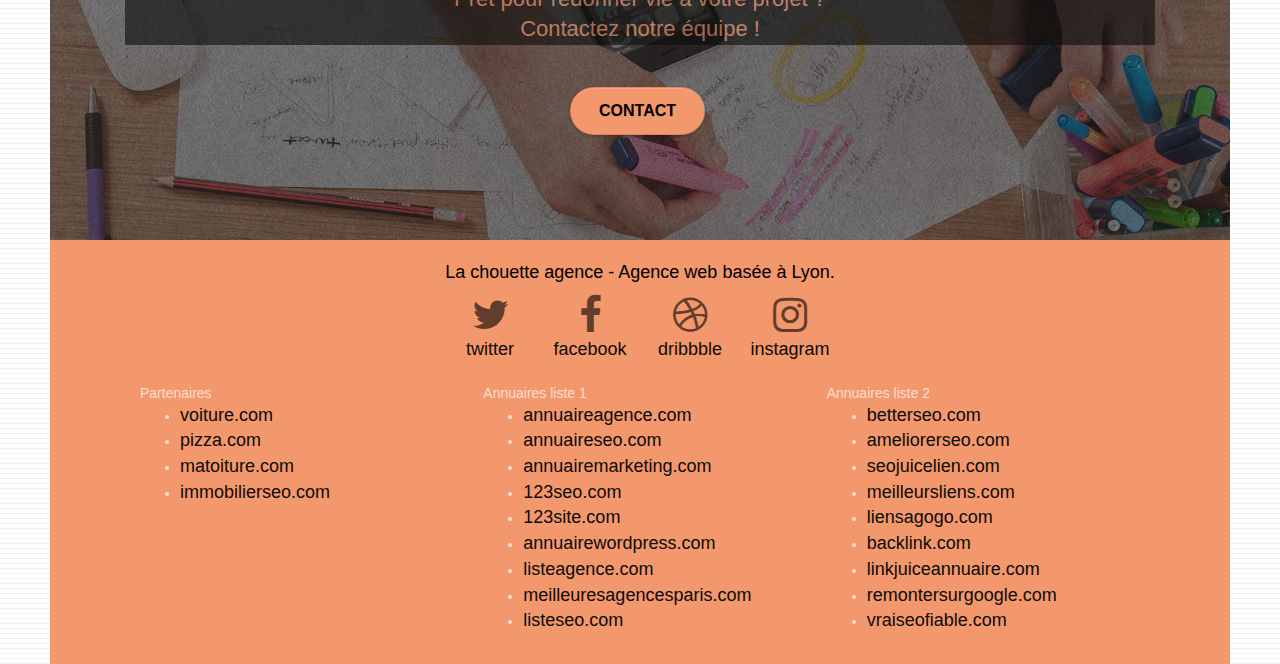
==== commit 3ad2ec71: "changement de coleur" ====
--- a/index.html
+++ b/index.html
@@ -14,9 +14,9 @@
 	<link rel="stylesheet" type="text/css" href="./css/font-awesome.css">
 	<link rel="stylesheet" type="text/css" href="./css/et-line.css">
 	
-    
+    <!--débloqué le téléchargement de la page -->
 	<script defer src="./js/jquery-2.1.0.js"></script>
-	<script defer src="./js/bootstrap.js"></script> <!--débloqué le téléchargement de la page -->
+	<script defer src="./js/bootstrap.js"></script> 
 	<script defer src="./js/blocs.js"></script>
 	<script defer src="./js/jquery.touchSwipe.js" ></script>
 	<script defer src="./js/gmaps.js"></script>
@@ -30,15 +30,13 @@
     
 </head>
 <body>
-<!-- Principal conteneur -->
-<div class="page-container">
     
 <!-- bloc-0 -->
 <div class="bloc bgc-white l-bloc " id="bloc-0">
 	<div class="container bloc-sm">
 		<nav class="navbar row">
 			<div class="navbar-header">
-				<a class="navbar-brand" href="index.html"><img src="img/la-chouette-agence.png"
+				<a class="navbar-brand" href="index.html"><img src="img/la-chouette-agence-compressor.png"
 					 alt="paris web design logo agence web meilleure agence" > </a>
 			</div>
 			<div class="collapse navbar-collapse navbar-1 special-dropdown-nav">
@@ -61,9 +59,9 @@
 	<div class="container bloc-lg">
 		<div class="row tight-width-whitespace">
 			<div class="col-sm-12">
-				<img src="img/logo.png" class="center-block image-resize-mode" width="100" alt="La chouette agence, agence web paris, création logo paris" />
+				<img src="img/logo-compressor.png" class="center-block image-resize-mode" width="100" alt="La chouette agence, agence web paris, création logo paris" />
 				<h1 class="text-center hero-bloc-text tc-white ">
-					La chouette agence.
+					La chouette agence
 				</h1>
 				<div class="text-center">
 					<a href="page2.html" class="btn btn-lg btn-clean btn-rd cta-hero btn-atomic-tangerine" id="cta-hero">Contact</a>
@@ -155,7 +153,7 @@
 		</div>
 		<div class="row tight-width-whitespace portfolio-row">
 			<div class="col-sm-6">
-				<a href="#" data-lightbox="img/1.jpg" data-gallery-id="gallery-1" data-caption="Refonte d'un site web pour un journal local" data-frame="snapshot-lb"><img src="img/1.jpg" alt="paris web design logo agence web meilleure agence et refonte site web journal" class="img-responsive portfolio-thumb" /></a>
+				<a href="#" data-lightbox="img/1-compressor.jpg" data-gallery-id="gallery-1" data-caption="Refonte d'un site web pour un journal local" data-frame="snapshot-lb"><img src="img/1-compressor.jpg" alt="paris web design logo agence web meilleure agence et refonte site web journal" class="img-responsive portfolio-thumb" /></a>
 				<h3 class="mg-md text-center">
 					Refonte d'un site web pour un journal local
 				</h3>
@@ -164,7 +162,8 @@
 				</p>
 			</div>
 			<div class="col-sm-6">
-				<a href="#" data-lightbox="img/2.jpg" data-gallery-id="gallery-1" data-caption="Création d'un site web pour photographes" data-frame="snapshot-lb"><img src="img/2.jpg" class="img-responsive portfolio-thumb" alt="paris web design logo agence web meilleure agence, Création d'un site web pour photographes" /></a>
+				<a href="#" data-lightbox="img/2-compressor.jpg" data-gallery-id="gallery-1" data-caption="Création d'un site web pour photographes" data-frame="snapshot-lb">
+					<img src="img/2-compressor.jpg" class="img-responsive portfolio-thumb" alt="paris web design logo agence web meilleure agence, Création d'un site web pour photographes" /></a>
 				<h3 class="mg-md text-center">
 					Création d'un site web pour photographes
 				</h3>
@@ -172,24 +171,25 @@
 					Nous avons conçu la plateforme idéale pour laisser place aux clichés des photographes.
 				</p>
 			</div>
-		</div>
+		
 		<div class="row tight-width-whitespace portfolio-row">
 			<div class="col-sm-6">
 				<a href="#" data-lightbox="img/3.bmp" data-gallery-id="gallery-1" data-caption="Création d'un site internet pour un voyageur" data-frame="snapshot-lb"><img src="img/3.bmp" class="img-responsive portfolio-thumb" alt="paris web design logo agence web meilleure agence, Création d'un site web pour voyageur"/></a>
 				<h3 class="mg-md text-center">
-					Création d'un site web pour photographes
+					Création d'un site internet pour un voyageur
 				</h3>
 				<p class="text-center">
-					Nous avons conçu la plateforme idéale pour laisser place aux clichés des photographes.
-				</p>
-			</div>
+					Nous avons élaboré un site internet et des illustrations pour sublimer les vidéos et les articles de ce voyageur.
+				</p>
+			</div>
+			
 			<div class="col-sm-6">
 				<a href="#" data-lightbox="img/4.bmp" data-gallery-id="gallery-1" data-caption="Conception d'un site pour une agence de mariage" data-frame="snapshot-lb"><img src="img/4.bmp" class="img-responsive portfolio-thumb" alt="paris web design logo agence web meilleure agence, Création d'un site web pour agence de mariage" /></a>
 				<h3 class="mg-md text-center">
-					Création d'un site internet pour un voyageur
+					Conception d'un site pour une agence de mariage
 				</h3>
 				<p class="text-center">
-					Nous avons élaboré un site internet et des illustrations pour sublimer les vidéos et les articles de ce voyageur.
+					Nous avons travaillé avec cette agence pour créer un site internet permettant la présentation détaillée de leurs prestations.
 				</p>
 			</div>
 		</div>
@@ -201,9 +201,11 @@
 <div class="bloc bgc-dark-slate-blue bg-banniere d-bloc bloc-bg-texture texture-paper" id="bloc-5-cta">
 	<div class="container bloc-lg">
 		<div class="row">
-			<h2 class="mg-md text-center tc-white">
-				Prêt pour redonner vie à votre projet ?<br>Contactez notre équipe !
-			</h2>
+			<div class="bg" >
+		     	<h2 class="mg-md text-center tc-white">
+			     	Prêt pour redonner vie à votre projet ?<br>Contactez notre équipe !
+		    	</h2>
+			</div>
 			<div class="col-sm-12 text-center">
 				<a href="page2.html" class="btn btn-atomic-tangerine btn-clean btn-rd btn-lg cta-hero">Contact</a>
 			</div>
@@ -217,30 +219,30 @@
 	<div class="container bloc-sm">
 		<div class="row">
 			<div class="col-sm-12">
-				<p class="text-center white">
+				<p class="text-center black">
 					La chouette agence - Agence web basée à Lyon.
 				</p>
 				<div class="row row-no-gutters social">
 					<div class="col-sm-3">
 						<div class="text-center">
 
-							<a class="social" href="index.html"><span class="fa fa-twitter icon-md"></span>twitter</a>
+							<a class="social" href="index.html"><span class="fa fa-twitter icon-md"></span><br>twitter</a>
 
 						</div>
 					</div>
 					<div class="col-sm-3">
 						<div class="text-center">
-							<a class="social" href="index.html"><span class="fa fa-facebook icon-md"></span>facebook</a>
+							<a class="social" href="index.html"><span class="fa fa-facebook icon-md"></span><br>facebook</a>
 						</div>
 					</div>
 					<div class="col-sm-3">
 						<div class="text-center">
-							<a class="social" href="index.html"><span class="fa fa-dribbble icon-md"></span>dribbble</a>
+							<a class="social" href="index.html"><span class="fa fa-dribbble icon-md"></span><br>dribbble</a>
 						</div>
 					</div>
 					<div class="col-sm-3">
 						<div class="text-center">
-							<a class="social" href="index.html"><span class="fa fa-instagram icon-md"></span>instagram</a>
+							<a class="social" href="index.html"><span class="fa fa-instagram icon-md"></span><br>instagram</a>
 						</div>
 					</div>
 				</div>	
@@ -284,7 +286,7 @@
 						</ul>
 					</div>
 				</div>
-			</div>
+		   </div>
 		</div>
 	</div>
 </div>
@@ -292,7 +294,7 @@
 
 </div>
 <!-- Principal conteneur END -->
-    
-
 </body>
-</html>
+</html>    
+
+
--- a/style.css
+++ b/style.css
@@ -1,1042 +1 @@
-body {
-    margin: 0;
-    padding: 0;
-    background: #FFF;
-    overflow-x: hidden;
-    -webkit-font-smoothing: antialiased;
-    -moz-osx-font-smoothing: grayscale;
-}
-
-a,
-button {
-    transition: all .3s ease-in-out;
-    outline: none!important;
-}
-
-a:hover {
-    text-decoration: none;
-    cursor: pointer;
-}
-
-#page-loading-blocs-notifaction {
-    position: fixed;
-    top: 0;
-    bottom: 0;
-    width: 100%;
-    z-index: 100000;
-    background: #FFFFFF url("img/pageload-spinner.gif") no-repeat center center;
-}
-
-.bloc {
-    width: 100%;
-    clear: both;
-    background: 50% 50% no-repeat;
-    padding: 0 50px;
-    -webkit-background-size: cover;
-    -moz-background-size: cover;
-    -o-background-size: cover;
-    background-size: cover;
-    position: relative;
-}
-
-.bloc .container {
-    padding-left: 0;
-    padding-right: 0;
-}
-
-.bloc-lg {
-    padding: 100px 50px;
-}
-
-.bloc-md {
-    padding: 50px;
-}
-
-.bloc-sm {
-    padding: 20px 50px;
-}
-
-.bg-center,
-.bg-l-edge,
-.bg-r-edge,
-.bg-t-edge,
-.bg-b-edge,
-.bg-tl-edge,
-.bg-bl-edge,
-.bg-tr-edge,
-.bg-br-edge,
-.bg-repeat {
-    -webkit-background-size: auto!important;
-    -moz-background-size: auto!important;
-    -o-background-size: auto!important;
-    background-size: auto!important;
-}
-
-.bg-repeat {
-    background: repeat;
-}
-
-.bg-t-edge {
-    background: top no-repeat;
-}
-
-.bloc-bg-texture::before {
-    content: "";
-    background-size: 2px 2px;
-    position: absolute;
-    top: 0;
-    bottom: 0;
-    left: 0;
-    right: 0;
-}
-
-.texture-paper::before {
-    background: url("img/texture-paper.png");
-    background-size: 280px 280px;
-}
-
-.b-parallax {
-    background-attachment: fixed;
-}
-
-.d-bloc {
-    color: rgba(255, 255, 255, .7);
-}
-
-.d-bloc button:hover {
-    color: rgba(255, 255, 255, .9);
-}
-
-.d-bloc .icon-round,
-.d-bloc .icon-square,
-.d-bloc .icon-rounded,
-.d-bloc .icon-semi-rounded-a,
-.d-bloc .icon-semi-rounded-b {
-    border-color: rgba(255, 255, 255, .9);
-}
-
-.d-bloc .divider-h span {
-    border-color: rgba(255, 255, 255, .2);
-}
-
-.d-bloc .a-btn,
-.d-bloc .navbar a,
-.d-bloc .navbar-brand,
-.d-bloc a .icon-sm,
-.d-bloc a .icon-md,
-.d-bloc a .icon-lg,
-.d-bloc a .icon-xl,
-.d-bloc h1 a,
-.d-bloc h2 a,
-.d-bloc h3 a,
-.d-bloc h4 a,
-.d-bloc h5 a,
-.d-bloc h6 a,
-.d-bloc p a {
-    color:rgb(32, 32, 32);
-}
-
-.d-bloc .a-btn:hover,
-.d-bloc .navbar a:hover,
-.d-bloc .navbar-brand:hover,
-.d-bloc a:hover .icon-sm,
-.d-bloc a:hover .icon-md,
-.d-bloc a:hover .icon-lg,
-.d-bloc a:hover .icon-xl,
-.d-bloc h1 a:hover,
-.d-bloc h2 a:hover,
-.d-bloc h3 a:hover,
-.d-bloc h4 a:hover,
-.d-bloc h5 a:hover,
-.d-bloc h6 a:hover,
-.d-bloc p a:hover {
-    color: rgba(255, 255, 255, 1);
-}
-
-.d-bloc .navbar-toggle .icon-bar {
-    background: rgba(255, 255, 255, 1);
-}
-
-.d-bloc .btn-wire,
-.d-bloc .btn-wire:hover {
-    color: rgba(255, 255, 255, 1);
-    border-color: rgba(255, 255, 255, 1);
-}
-
-.d-bloc .panel {
-    color: rgba(0, 0, 0, .5);
-}
-
-.d-bloc .panel button:hover {
-    color: rgba(0, 0, 0, .7);
-}
-
-.d-bloc .panel icon {
-    border-color: rgba(0, 0, 0, .7);
-}
-
-.d-bloc .panel .divider-h span {
-    border-color: rgba(0, 0, 0, .1);
-}
-
-.d-bloc .panel .a-btn {
-    color: rgba(0, 0, 0, .6);
-}
-
-.d-bloc .panel .a-btn:hover {
-    color: rgba(0, 0, 0, 1);
-}
-
-.d-bloc .panel .btn-wire,
-.d-bloc .panel .btn-wire:hover {
-    color: rgba(0, 0, 0, .7);
-    border-color: rgba(0, 0, 0, .3);
-}
-
-.d-bloc .panel,
-.l-bloc {
-    color: rgba(0, 0, 0, .5);
-}
-
-.d-bloc .panel button:hover,
-.l-bloc button:hover {
-    color: rgba(0, 0, 0, .7);
-}
-
-.l-bloc .icon-round,
-.l-bloc .icon-square,
-.l-bloc .icon-rounded,
-.l-bloc .icon-semi-rounded-a,
-.l-bloc .icon-semi-rounded-b {
-    border-color: rgba(0, 0, 0, .7);
-}
-
-.d-bloc .panel .divider-h span,
-.l-bloc .divider-h span {
-    border-color: rgba(0, 0, 0, .1);
-}
-
-.d-bloc .panel .a-btn,
-.l-bloc .a-btn,
-.l-bloc .navbar a,
-.l-bloc .navbar-brand,
-.l-bloc a .icon-sm,
-.l-bloc a .icon-md,
-.l-bloc a .icon-lg,
-.l-bloc a .icon-xl,
-.l-bloc h1 a,
-.l-bloc h2 a,
-.l-bloc h3 a,
-.l-bloc h4 a,
-.l-bloc h5 a,
-.l-bloc h6 a,
-.l-bloc p a {
-    color: rgba(0, 0, 0, .6);
-}
-
-.d-bloc .panel .a-btn:hover,
-.l-bloc .a-btn:hover,
-.l-bloc .navbar a:hover,
-.l-bloc .navbar-brand:hover,
-.l-bloc a:hover .icon-sm,
-.l-bloc a:hover .icon-md,
-.l-bloc a:hover .icon-lg,
-.l-bloc a:hover .icon-xl,
-.l-bloc h1 a:hover,
-.l-bloc h2 a:hover,
-.l-bloc h3 a:hover,
-.l-bloc h4 a:hover,
-.l-bloc h5 a:hover,
-.l-bloc h6 a:hover,
-.l-bloc p a:hover {
-    color: rgba(0, 0, 0, 1);
-}
-
-.l-bloc .navbar-toggle .icon-bar {
-    color: rgba(0, 0, 0, .6);
-}
-
-.d-bloc .panel .btn-wire,
-.d-bloc .panel .btn-wire:hover,
-.l-bloc .btn-wire,
-.l-bloc .btn-wire:hover {
-    color: rgba(0, 0, 0, .7);
-    border-color: rgba(0, 0, 0, .3);
-}
-
-.voffset {
-    margin-top: 30px;
-}
-
-.voffset-lg {
-    margin-top: 80px;
-}
-
-.row-no-gutters {
-    margin-right: 0;
-    margin-left: 0;
-}
-
-.row.row-no-gutters > [class^="col-"],
-.row.row-no-gutters > [class*=" col-"] {
-    padding-right: 0;
-    padding-left: 0;
-}
-
-#bloc-1-hero h1 {
-    font-size: 32px;
-}
-
-.navbar {
-    margin-bottom: 0;
-    z-index: 1;
-}
-
-.navbar-brand {
-    height: auto;
-    padding: 3px 15px;
-    font-size: 25px;
-    font-weight: normal;
-    font-weight: 600;
-    line-height: 44px;
-}
-
-.navbar-brand img {
-    max-height: 200px;
-    margin: 0 5px 0 0;
-    display: inline;
-}
-
-.navbar-brand img[src$=svg] {
-    min-width: 100px;
-}
-
-.nav-center .navbar-brand img {
-    margin: 0;
-}
-
-.navbar .nav {
-    padding-top: 2px;
-    margin-right: -16px;
-    float: right;
-    z-index: 1;
-}
-
-.nav > li {
-    float: left;
-    margin-top: 4px;
-    font-size: 16px;
-}
-
-.navbar-nav .open .dropdown-menu > li > a {
-    text-align: inherit;
-}
-
-.nav > li a:hover,
-.nav > li a:focus {
-    background: transparent;
-}
-
-.navbar-toggle {
-    margin: 10px 10px 0 0;
-    border: 0px;
-}
-
-.navbar-toggle:hover {
-    background: transparent!important;
-}
-
-.navbar-toggle .icon-bar {
-    background-color: rgba(0, 0, 0, .5);
-    width: 26px;
-}
-
-.nav-invert .navbar .nav {
-    float: left;
-}
-
-.nav-invert .navbar-header,
-.nav-invert .navbar-brand {
-    float: right;
-    position: relative;
-    z-index: 2;
-}
-
-@media (min-width: 768px) {
-    .site-navigation {
-        position: absolute;
-        top: 50%;
-        right: 20px;
-        transform: translate(0, -50%);
-        -webkit-transform: translateY(-50%);
-    }
-    .nav > li .dropdown-menu a,
-    .nav > li .dropdown-menu a:hover {
-        color: #484848;
-    }
-    .nav-invert .site-navigation {
-        left: 0;
-        right: 0;
-    }
-    .nav-center {
-        text-align: center;
-    }
-    .nav-center .navbar-header {
-        width: 100%;
-    }
-    .nav-center .navbar-header,
-    .nav-center .navbar-brand,
-    .nav-center .nav > li {
-        float: none;
-        display: inline-block;
-    }
-    .nav-center .site-navigation {
-        position: relative;
-        width: 100%;
-        right: 0;
-        margin-right: 0px;
-        margin-top: 20px;
-    }
-    .nav-center.mini-nav .navbar-toggle {
-        float: none;
-        margin: 10px auto 0;
-    }
-}
-
-.nav > li > .dropdown a {
-    background: none!important;
-    display: block;
-    padding: 14px 15px;
-}
-
-nav .caret {
-    margin: 0 5px;
-}
-
-.dropdown-menu .dropdown-menu {
-    top: -8px;
-    left: 100%;
-}
-
-.dropdown-menu .dropmenu-flow-right {
-    top: 100%;
-    left: 0;
-    margin-left: -1px;
-    border-top-left-radius: 0;
-    border-top-right-radius: 0;
-}
-
-.dropdown-menu .dropdown span {
-    border: 4px solid black;
-    border-top-color: transparent;
-    border-right-color: transparent;
-    border-bottom-color: transparent;
-    margin: 6px -5px 0 0!important;
-    float: right;
-}
-
-.mg-md {
-    margin-top: 10px;
-    margin-bottom: 20px;
-}
-
-.mg-lg {
-    margin-top: 10px;
-    margin-bottom: 40px;
-}
-
-.btn {
-    margin: 0 5px 5px 0;
-}
-
-.btn.pull-right {
-    margin: 0 0 5px 5px;
-}
-
-.btn-d,
-.btn-d:hover,
-.btn-d:focus {
-    color: #FFF;
-    background: rgba(0, 0, 0, .3);
-}
-
-button {
-    outline: none!important;
-}
-
-.btn-rd {
-    border-radius: 40px;
-}
-
-.btn-clean {
-    border: 1px solid rgba(0, 0, 0, .08);
-    border-bottom-color: rgba(0, 0, 0, .1);
-    text-shadow: 0 1px 0 rgba(0, 0, 1, .1);
-    box-shadow: 0 1px 3px rgba(0, 0, 1, .25), inset 0 1px 0 0 rgba(255, 255, 255, .15);
-}
-
-.icon-md {
-    font-size: 40px!important;
-}
-
-.icon-lg {
-    font-size: 60px!important;
-}
-
-.sm-shadow {
-    text-shadow: 0 1px 2px rgba(0, 0, 0, .3);
-}
-
-.panel-sq,
-.panel-sq .panel-heading,
-.panel-sq .panel-footer {
-    border-radius: 0;
-}
-
-.panel-rd {
-    border-radius: 30px;
-}
-
-.panel-rd .panel-heading {
-    border-radius: 29px 29px 0 0;
-}
-
-.panel-rd .panel-footer {
-    border-radius: 0 0 29px 29px;
-}
-
-.form-control {
-    border-color: rgba(0, 0, 0, .1);
-    box-shadow: none;
-}
-
-.scrollToTop {
-    width: 40px;
-    height: 40px;
-    position: fixed;
-    bottom: 20px;
-    right: 20px;
-    opacity: 0;
-    z-index: 500;
-    transition: all .3s ease-in-out;
-}
-
-.scrollToTop span {
-    margin-top: 6px;
-}
-
-.showScrollTop {
-    font-size: 14px;
-    opacity: 1;
-}
-
-a[data-lightbox] {
-    position: relative;
-    display: block;
-    text-align: center;
-}
-
-a[data-lightbox]:hover::before {
-    content: "+";
-    font-family: "HelveticaNeue-Light", "Helvetica Neue Light", "Helvetica Neue", Helvetica, Arial;
-    font-size: 32px;
-    width: 50px;
-    height: 50px;
-    margin-left: -25px;
-    border-radius: 50%;
-    background: rgba(0, 0, 0, .6);
-    color: #FFF;
-    font-weight: 100;
-    z-index: 1;
-    position: absolute;
-    top: 50%;
-    transform: translateY(-50%);
-    -webkit-transform: translateY(-50%);
-}
-
-a[data-lightbox]:hover img {
-    opacity: 0.6;
-    -webkit-animation-fill-mode: none;
-    animation-fill-mode: none;
-}
-
-#lightbox-modal {
-    display: flex;
-    align-items: center;
-}
-
-#lightbox-modal .modal-dialog {
-    width: 90%;
-    max-width: 900px;
-    margin: 0 auto 0;
-}
-
-#lightbox-modal .modal-dialog img {
-    max-height: 90vh;
-    margin: 0 auto;
-}
-
-.lightbox-caption {
-    padding: 20px;
-    color: #FFF;
-    background: rgba(0, 0, 0, .5);
-    position: absolute;
-    left: 15px;
-    right: 15px;
-    bottom: 5px;
-}
-
-.close-lightbox {
-    color: #FFF;
-    font-size: 30px;
-    position: absolute;
-    top: 20px;
-    right: 20px;
-    z-index: 20;
-    background: rgba(0, 0, 0, .5);
-    border: none;
-    line-height: 30px;
-    padding: 0 9px 5px;
-    opacity: 0.3;
-}
-
-.close-lightbox:hover,
-.next-lightbox:hover,
-.prev-lightbox:hover {
-    opacity: 1.0;
-    color: #FFF;
-}
-
-.next-lightbox,
-.prev-lightbox {
-    font-size: 20px;
-    color: rgba(255, 255, 255, .9);
-    background: rgba(0, 0, 0, .5);
-    transition: all .2s ease-in-out;
-    position: absolute;
-    top: 45%;
-    z-index: 1;
-    opacity: 0.4;
-}
-
-.next-lightbox {
-    padding: 6px 8px 1px 13px;
-    right: 25px;
-}
-
-.prev-lightbox {
-    padding: 6px 13px 1px 10px;
-    left: 25px;
-}
-
-.snapshot-lb .modal-body {
-    padding-bottom: 45px;
-}
-
-.snapshot-lb .lightbox-caption {
-    padding: 0;
-    color: rgba(0, 0, 0, .5);
-    background: none;
-}
-
-h1,
-h2,
-h3,
-h4,
-h5,
-h6,
-p,
-label,
-.btn,
-a {
-    font-family: "helvetica";
-    font-weight: 400;
-    color: #575757!important;
-}
-
-.container {
-    max-width: 1000px;
-}
-
-.hero-bloc-text {
-    font-size: 38px;
-}
-
-.hero-bloc-text-sub {
-    font-size: 36px;
-}
-
-.statement-bloc-text {
-    line-height: 26px;
-    font-style: italic;
-    font-size: 20px;
-    text-align: center;
-    font-weight: lighter;
-    max-width: 520px;
-    margin: auto auto auto auto;
-}
-
-p , em {
-    font-size: 16px;
-}
-
-.tight-width-whitespace {
-    max-width: 600px;
-    margin: auto auto auto auto;
-}
-
-.h1 {
-    font-size: 20px;
-    font-family: "Open Sans";
-}
-
-.cta-hero {
-    margin-top: 22px;
-    color: #FFFFFF!important;
-    text-transform: uppercase;
-    padding: 12px 28px 12px 28px;
-    font-size: 16px;
-    font-weight: 700;
-}
-
-.social {
-    max-width: 400px;
-    margin: auto auto auto auto;
-}
-
-h2 {
-    font-size: 22px;
-    line-height: 1.4em;
-}
-
-h3 {
-    font-size: 15px;
-    text-transform: uppercase;
-    font-weight: 700;
-    color: #333333!important;
-}
-
-.med-width-whitespace {
-    max-width: 800px;
-    margin: auto auto auto auto;
-    box-shadow: 0px 0px 0px #000000;
-}
-
-h1 {
-    color: #333333!important;
-}
-
-h4 {
-    color: #333333!important;
-}
-
-.icons {
-    margin-bottom: 14px;
-    margin-top: 24px;
-}
-
-.white {
-    color: #FFFFFF!important;
-}
-
-.portfolio-thumb {
-    margin-bottom: 24px;
-}
-
-.portfolio-row {
-    margin-bottom: 44px;
-    margin-top: 50px;
-}
-
-.avatar {
-    box-shadow: 0px 4px 9px rgba(0, 0, 0, 0.3);
-}
-
-.black-background {
-    background-color: rgba(165, 147, 99, 0.7);
-    padding: 40px 40px 40px 40px;
-}
-
-.bold-link {
-    font-weight: 900;
-    text-decoration: underline!important;
-}
-
-.bgc-white {
-    background-color: #FFFFFF;
-}
-
-.bgc-dark-slate-blue {
-    background-color: #364577;
-}
-
-.bgc-atomic-tangerine {
-    background-color: #F3976C;
-}
-
-.tc-white {
-    color: #F3976C!important;
-}
-
-.btn-atomic-tangerine {
-    background: #F3976C;
-    color: black !important;
-}
-
-.btn-atomic-tangerine:hover {
-    background: #c27956!important;
-    color: black!important;
-}
-
-.ltc-white {
-    color: #FFFFFF!important;
-}
-
-.ltc-white:hover {
-    color: #cccccc!important;
-}
-
-.ltc-atomic-tangerine {
-    color: #F3976C!important;
-}
-
-.ltc-atomic-tangerine:hover {
-    color: #c27956!important;
-}
-
-.icon-dark-slate-blue {
-    color: #364577!important;
-    border-color: #364577!important;
-}
-
-.bg-dots-bg {
-    background-image: url("img/dots-bg.png");
-}
-
-.bg-lines-h2-bg {
-    background-image: url("img/lines-h2-bg.png");
-}
-
-.bg-banniere {
-    background-image: url("img/la-chouette-agence-banniere.jpg");
-}
-
-.bg-presentation {
-    background-image: url("img/image-de-presentation.bmp");
-}
-
-@media (max-width: 1024px) {
-    .bloc {
-        padding-left: 20px;
-        padding-right: 20px;
-    }
-    .bloc.full-width-bloc,
-    .bloc-tile-2.full-width-bloc .container,
-    .bloc-tile-3.full-width-bloc .container,
-    .bloc-tile-4.full-width-bloc .container {
-        padding-left: 0;
-        padding-right: 0;
-    }
-}
-
-@media (max-width: 992px) and (min-width: 768px) {
-    .navbar .nav {
-        max-width: 80%
-    }
-    .nav-center.navbar .nav {
-        max-width: 100%
-    }
-}
-
-@media only screen and (min-device-width: 768px) and (max-device-width: 1024px) and (orientation: landscape) {
-    .b-parallax {
-        background-attachment: scroll;
-    }
-}
-
-@media only screen and (min-device-width: 1024px) and (max-device-width: 1366px) and (-webkit-min-device-pixel-ratio: 1.5) {
-    .b-parallax {
-        background-attachment: scroll;
-    }
-}
-
-@media (max-width: 991px) {
-    .container {
-        width: 100%;
-    }
-    .b-parallax {
-        background-attachment: scroll;
-    }
-    .page-container,
-    #hero-bloc {
-        overflow-x: hidden;
-        position: relative;
-    }
-    .bloc {
-        padding-left: constant(safe-area-inset-left);
-        padding-right: constant(safe-area-inset-right);
-    }
-    .bloc-group,
-    .bloc-group .bloc {
-        display: block;
-        width: 100%;
-    }
-    .bloc-fill-screen .fill-bloc-top-edge,
-    .bloc-fill-screen .fill-bloc-bottom-edge {
-        padding: 0 20px;
-        padding-left: constant(safe-area-inset-left);
-        padding-right: constant(safe-area-inset-right);
-    }
-}
-
-@media (max-width: 767px) {
-    .page-container {
-        overflow-x: hidden;
-        position: relative;
-    }
-    h1,
-    h2,
-    h3,
-    h4,
-    h5,
-    h6,
-    p,
-    #disqus_thread {
-        padding-left: 10px!important;
-        padding-right: 10px!important;
-    }
-    .b-parallax {
-        background-attachment: scroll;
-    }
-    .navbar .nav {
-        padding-top: 0;
-        border-top: 1px solid rgba(0, 0, 0, .2);
-        float: none!important;
-    }
-    .navbar.row {
-        margin-left: 0;
-        margin-right: 0;
-    }
-    .site-navigation {
-        position: inherit;
-        transform: none;
-        -webkit-transform: none;
-        -ms-transform: none;
-    }
-    .nav > li {
-        margin-top: 0;
-        border-bottom: 1px solid rgba(0, 0, 0, .1);
-        background: rgba(0, 0, 0, .05);
-        text-align: left;
-        padding-left: 15px;
-        width: 100%;
-    }
-    .nav > li:hover {
-        background: rgba(0, 0, 0, .08);
-    }
-    .dropdown .dropdown a .caret {
-        float: none;
-        margin: 5px 0 0 10px!important;
-        border: 4px solid black;
-        border-bottom-color: transparent;
-        border-right-color: transparent;
-        border-left-color: transparent;
-    }
-    #hero-bloc .navbar .nav {
-        background: rgba(0, 0, 0, .8);
-    }
-    #hero-bloc .navbar .nav a {
-        color: rgba(255, 255, 255, .6);
-    }
-    .hero {
-        padding: 50px 0;
-    }
-    .hero-nav {
-        left: -1px;
-        right: -1px;
-    }
-    .navbar-collapse {
-        padding: 0;
-        overflow-x: hidden;
-        -webkit-box-shadow: none;
-        box-shadow: none;
-    }
-    .navbar-brand img {
-        max-height: 40px;
-        width: auto;
-    }
-    .nav-invert .navbar-header {
-        float: none;
-        width: 100%;
-    }
-    .nav-invert .navbar-toggle {
-        float: left;
-        margin-left: 10px;
-    }
-    .bloc {
-        padding-left: 0;
-        padding-right: 0;
-    }
-    .bloc-xxl,
-    .bloc-xl,
-    .bloc-lg {
-        padding: 40px 0;
-    }
-    .bloc-sm,
-    .bloc-md {
-        padding-left: 0;
-        padding-right: 0;
-    }
-    .bloc-tile-2 .container,
-    .bloc-tile-3 .container,
-    .bloc-tile-4 .container,
-    .bloc-fill-screen .fill-bloc-top-edge,
-    .bloc-fill-screen .fill-bloc-bottom-edge {
-        padding-left: 0;
-        padding-right: 0;
-    }
-    .a-block {
-        padding: 0 10px;
-    }
-    .btn-dwn {
-        display: none;
-    }
-    .voffset {
-        margin-top: 5px;
-    }
-    .voffset-md {
-        margin-top: 20px;
-    }
-    .voffset-lg {
-        margin-top: 30px;
-    }
-    form {
-        padding: 5px;
-    }
-    .close-lightbox {
-        display: inline-block;
-    }
-    .blocsapp-device-iphone5 {
-        background-size: 216px 425px;
-        padding-top: 60px;
-        width: 216px;
-        height: 425px;
-    }
-    .blocsapp-device-iphone5 img {
-        width: 180px;
-        height: 320px;
-    }
-}
-
-@media (max-width: 400px) {
-    .bloc {
-        padding-left: 0;
-        padding-right: 0;
-    }
-}
-
-@media (max-width: 767px) {
-    .bloc-mob-center-text {
-        text-align: center;
-    }
-}+body{margin:0;padding:0;background:#FFF;overflow-x:hidden;-webkit-font-smoothing:antialiased;-moz-osx-font-smoothing:grayscale}a,button{transition:all .3s ease-in-out;outline:none!important}a:hover{text-decoration:none;cursor:pointer}#page-loading-blocs-notifaction{position:fixed;top:0;bottom:0;width:100%;z-index:100000;background:#FFF url(img/pageload-spinner.gif) no-repeat center center}.bloc{width:100%;clear:both;background:50% 50% no-repeat;padding:0 50px;-webkit-background-size:cover;-moz-background-size:cover;-o-background-size:cover;background-size:cover;position:relative}.bloc .container{padding-left:0;padding-right:0}.bloc-lg{padding:100px 50px}.bloc-md{padding:50px}.bloc-sm{padding:20px 50px}.bg-center,.bg-l-edge,.bg-r-edge,.bg-t-edge,.bg-b-edge,.bg-tl-edge,.bg-bl-edge,.bg-tr-edge,.bg-br-edge,.bg-repeat{-webkit-background-size:auto!important;-moz-background-size:auto!important;-o-background-size:auto!important;background-size:auto!important}.bg-repeat{background:repeat}.bg-t-edge{background:top no-repeat}.bloc-bg-texture::before{content:"";background-size:2px 2px;position:absolute;top:0;bottom:0;left:0;right:0}em{font-weight:700}.texture-paper::before{background:url(img/texture-paper.png);background-size:280px 280px}.b-parallax{background-attachment:fixed}.d-bloc{color:rgba(255,255,255,.7)}.d-bloc button:hover{color:rgba(255,255,255,.9)}.d-bloc .icon-round,.d-bloc .icon-square,.d-bloc .icon-rounded,.d-bloc .icon-semi-rounded-a,.d-bloc .icon-semi-rounded-b{border-color:rgba(255,255,255,.9)}.d-bloc .divider-h span{border-color:rgba(255,255,255,.2)}.d-bloc .a-btn,.d-bloc .navbar a,.d-bloc .navbar-brand,.d-bloc a .icon-sm,.d-bloc a .icon-md,.d-bloc a .icon-lg,.d-bloc a .icon-xl,.d-bloc h1 a,.d-bloc h2 a,.d-bloc h3 a,.d-bloc h4 a,.d-bloc h5 a,.d-bloc h6 a,.d-bloc p a{color:black}.d-bloc .a-btn:hover,.d-bloc .navbar a:hover,.d-bloc .navbar-brand:hover,.d-bloc a:hover .icon-sm,.d-bloc a:hover .icon-md,.d-bloc a:hover .icon-lg,.d-bloc a:hover .icon-xl,.d-bloc h1 a:hover,.d-bloc h2 a:hover,.d-bloc h3 a:hover,.d-bloc h4 a:hover,.d-bloc h5 a:hover,.d-bloc h6 a:hover,.d-bloc p a:hover{color:rgba(255,255,255,1)}.d-bloc .navbar-toggle .icon-bar{background:rgba(255,255,255,1)}.d-bloc .btn-wire,.d-bloc .btn-wire:hover{color:rgba(255,255,255,1);border-color:rgba(255,255,255,1)}.d-bloc .panel{color:rgba(0,0,0,.5)}.d-bloc .panel button:hover{color:rgba(0,0,0,.7)}.d-bloc .panel icon{border-color:rgba(0,0,0,.7)}.d-bloc .panel .divider-h span{border-color:rgba(0,0,0,.1)}.d-bloc .panel .a-btn{color:rgba(0,0,0,.6)}.d-bloc .panel .a-btn:hover{color:rgba(0,0,0,1)}.d-bloc .panel .btn-wire,.d-bloc .panel .btn-wire:hover{color:rgba(0,0,0,.7);border-color:rgba(0,0,0,.3)}.d-bloc .panel,.l-bloc{color:rgba(0,0,0,.5)}.d-bloc .panel button:hover,.l-bloc button:hover{color:rgba(0,0,0,.7)}.l-bloc .icon-round,.l-bloc .icon-square,.l-bloc .icon-rounded,.l-bloc .icon-semi-rounded-a,.l-bloc .icon-semi-rounded-b{border-color:rgba(0,0,0,.7)}.d-bloc .panel .divider-h span,.l-bloc .divider-h span{border-color:rgba(0,0,0,.1)}.d-bloc .panel .a-btn,.l-bloc .a-btn,.l-bloc .navbar a,.l-bloc .navbar-brand,.l-bloc a .icon-sm,.l-bloc a .icon-md,.l-bloc a .icon-lg,.l-bloc a .icon-xl,.l-bloc h1 a,.l-bloc h2 a,.l-bloc h3 a,.l-bloc h4 a,.l-bloc h5 a,.l-bloc h6 a,.l-bloc p a{color:rgba(0,0,0,.6)}.d-bloc .panel .a-btn:hover,.l-bloc .a-btn:hover,.l-bloc .navbar a:hover,.l-bloc .navbar-brand:hover,.l-bloc a:hover .icon-sm,.l-bloc a:hover .icon-md,.l-bloc a:hover .icon-lg,.l-bloc a:hover .icon-xl,.l-bloc h1 a:hover,.l-bloc h2 a:hover,.l-bloc h3 a:hover,.l-bloc h4 a:hover,.l-bloc h5 a:hover,.l-bloc h6 a:hover,.l-bloc p a:hover{color:rgba(0,0,0,1)}.l-bloc .navbar-toggle .icon-bar{color:rgba(0,0,0,.6)}.d-bloc .panel .btn-wire,.d-bloc .panel .btn-wire:hover,.l-bloc .btn-wire,.l-bloc .btn-wire:hover{color:rgba(0,0,0,.7);border-color:rgba(0,0,0,.3)}.voffset{margin-top:30px}.voffset-lg{margin-top:80px}.row-no-gutters{margin-right:0;margin-left:0}.row.row-no-gutters>[class^="col-"],.row.row-no-gutters>[class*=" col-"]{padding-right:0;padding-left:0}#bloc-1-hero h1{font-size:32px}.navbar{margin-bottom:0;z-index:1}.navbar-brand{height:auto;padding:3px 15px;font-size:25px;font-weight:400;font-weight:600;line-height:44px}.navbar-brand img{max-height:200px;margin:0 5px 0 0;display:inline}.navbar-brand img[src$=svg]{min-width:100px}.nav-center .navbar-brand img{margin:0}.navbar .nav{padding-top:2px;margin-right:-16px;float:right;z-index:1}.nav>li{float:left;margin-top:4px;font-size:16px}.navbar-nav .open .dropdown-menu>li>a{text-align:inherit}.nav>li a:hover,.nav>li a:focus{background:transparent}.navbar-toggle{margin:10px 10px 0 0;border:0}.navbar-toggle:hover{background:transparent!important}.navbar-toggle .icon-bar{background-color:rgba(0,0,0,.5);width:26px}.nav-invert .navbar .nav{float:left}.nav-invert .navbar-header,.nav-invert .navbar-brand{float:right;position:relative;z-index:2}.bg{opacity:60%;background-color:#0c0c0c}@media (min-width:768px){.site-navigation{position:absolute;top:50%;right:20px;transform:translate(0,-50%);-webkit-transform:translateY(-50%)}.nav>li .dropdown-menu a,.nav>li .dropdown-menu a:hover{color:black}.nav-invert .site-navigation{left:0;right:0}.nav-center{text-align:center}.nav-center .navbar-header{width:100%}.nav-center .navbar-header,.nav-center .navbar-brand,.nav-center .nav>li{float:none;display:inline-block}.nav-center .site-navigation{position:relative;width:100%;right:0;margin-right:0;margin-top:20px}.nav-center.mini-nav .navbar-toggle{float:none;margin:10px auto 0}}.nav>li>.dropdown a{background:none!important;display:block;padding:14px 15px}nav .caret{margin:0 5px}.dropdown-menu .dropdown-menu{top:-8px;left:100%}.dropdown-menu .dropmenu-flow-right{top:100%;left:0;margin-left:-1px;border-top-left-radius:0;border-top-right-radius:0}.dropdown-menu .dropdown span{border:4px solid black;border-top-color:transparent;border-right-color:transparent;border-bottom-color:transparent;margin:6px -5px 0 0!important;float:right}.mg-md{margin-top:10px;margin-bottom:20px}.mg-lg{margin-top:10px;margin-bottom:40px;color:black}.btn{margin:0 5px 5px 0}.btn.pull-right{margin:0 0 5px 5px}.btn-d,.btn-d:hover,.btn-d:focus{color:#FFF;background:rgba(0,0,0,.3)}button{outline:none!important}.btn-rd{border-radius:40px}.btn-clean{border:1px solid rgba(0,0,0,.08);border-bottom-color:rgba(0,0,0,.1);text-shadow:0 1px 0 rgba(0,0,1,.1);box-shadow:0 1px 3px rgba(0,0,1,.25),inset 0 1px 0 0 rgba(255,255,255,.15)}.icon-md{font-size:40px!important}.icon-lg{font-size:60px!important}.sm-shadow{text-shadow:0 1px 2px rgba(0,0,0,.3)}.panel-sq,.panel-sq .panel-heading,.panel-sq .panel-footer{border-radius:0}.panel-rd{border-radius:30px}.panel-rd .panel-heading{border-radius:29px 29px 0 0}.panel-rd .panel-footer{border-radius:0 0 29px 29px}.form-control{border-color:rgba(0,0,0,.1);box-shadow:none}.scrollToTop{width:40px;height:40px;position:fixed;bottom:20px;right:20px;opacity:0;z-index:500;transition:all .3s ease-in-out}.scrollToTop span{margin-top:6px}.showScrollTop{font-size:14px;opacity:1}a[data-lightbox]{position:relative;display:block;text-align:center}a[data-lightbox]:hover::before{content:"+";font-family:"HelveticaNeue-Light","Helvetica Neue Light","Helvetica Neue",Helvetica,Arial;font-size:32px;width:50px;height:50px;margin-left:-25px;border-radius:50%;background:rgba(0,0,0,.6);color:#FFF;font-weight:100;z-index:1;position:absolute;top:50%;transform:translateY(-50%);-webkit-transform:translateY(-50%)}a[data-lightbox]:hover img{opacity:.6;-webkit-animation-fill-mode:none;animation-fill-mode:none}#lightbox-modal{display:flex;align-items:center}#lightbox-modal .modal-dialog{width:90%;max-width:900px;margin:0 auto 0}#lightbox-modal .modal-dialog img{max-height:90vh;margin:0 auto}.lightbox-caption{padding:20px;color:#FFF;background:rgba(0,0,0,.5);position:absolute;left:15px;right:15px;bottom:5px}.close-lightbox{color:#FFF;font-size:30px;position:absolute;top:20px;right:20px;z-index:20;background:rgba(0,0,0,.5);border:none;line-height:30px;padding:0 9px 5px;opacity:.3}.close-lightbox:hover,.next-lightbox:hover,.prev-lightbox:hover{opacity:1;color:#FFF}.next-lightbox,.prev-lightbox{font-size:20px;color:rgba(255,255,255,.9);background:rgba(0,0,0,.5);transition:all .2s ease-in-out;position:absolute;top:45%;z-index:1;opacity:.4}.next-lightbox{padding:6px 8px 1px 13px;right:25px}.prev-lightbox{padding:6px 13px 1px 10px;left:25px}.snapshot-lb .modal-body{padding-bottom:45px}.snapshot-lb .lightbox-caption{padding:0;color:rgba(0,0,0,.5);background:none}h1,h2,h3,h4,h5,h6,p,label,.btn{font-family:"helvetica";font-weight:400;color:#0c0b0b!important}a{font-family:"helvetica";color:#0c0b0b!important;font-size:18px}.container{max-width:1000px}.hero-bloc-text{font-size:38px}.hero-bloc-text-sub{font-size:36px}.statement-bloc-text{line-height:26px;font-style:italic;font-size:20px;text-align:center;font-weight:lighter;max-width:520px;margin:auto auto auto auto}p,em{font-size:18px}em{color:black}.tight-width-whitespace{max-width:600px;margin:auto auto auto auto}.h1{font-size:20px;font-family:"Open Sans"}.cta-hero{margin-top:22px;color:#FFFFFF!important;text-transform:uppercase;padding:12px 28px 12px 28px;font-size:16px;font-weight:700}.social{max-width:400px;margin:auto auto auto auto}h2{font-size:22px;line-height:1.4em}h3{font-size:15px;text-transform:uppercase;font-weight:700;color:#333333!important}.med-width-whitespace{max-width:800px;margin:auto auto auto auto;box-shadow:0 0 0 #000}h1{color:#333333!important}h4{color:#333333!important}.icons{margin-bottom:14px;margin-top:24px}.black{color:black!important}.portfolio-thumb{margin-bottom:24px}.portfolio-row{margin-bottom:44px;margin-top:50px}.avatar{box-shadow:0 4px 9px rgba(0,0,0,.3)}.black-background{background-color:rgba(165,147,99,.7);padding:40px 40px 40px 40px}.bold-link{font-weight:900;text-decoration:underline!important}.bgc-white{background-color:#FFF}.bgc-dark-slate-blue{background-color:#364577}.bgc-atomic-tangerine{background-color:#F3976C}.tc-white{color:#F3976C!important}.btn-atomic-tangerine{background:#F3976C;color:black!important}.btn-atomic-tangerine:hover{background:#c27956!important;color:black!important}.ltc-white{color:#FFFFFF!important}.ltc-white:hover{color:#cccccc!important}.ltc-atomic-tangerine{color:#F3976C!important}.ltc-atomic-tangerine:hover{color:#c27956!important}.icon-dark-slate-blue{color:#364577!important;border-color:#364577!important}.bg-dots-bg{background-image:url(img/dots-bg.png)}.bg-lines-h2-bg{background-image:url(img/lines-h2-bg.png)}.bg-banniere{background-image:url(img/la-chouette-agence-banniere.jpg)}.bg-presentation{background-image:url(img/image-de-presentation.bmp)}@media (max-width:1024px){.bloc{padding-left:20px;padding-right:20px}.bloc.full-width-bloc,.bloc-tile-2.full-width-bloc .container,.bloc-tile-3.full-width-bloc .container,.bloc-tile-4.full-width-bloc .container{padding-left:0;padding-right:0}}@media (max-width:992px) and (min-width:768px){.navbar .nav{max-width:80%}.nav-center.navbar .nav{max-width:100%}}@media only screen and (min-device-width:768px) and (max-device-width:1024px) and (orientation:landscape){.b-parallax{background-attachment:scroll}}@media only screen and (min-device-width:1024px) and (max-device-width:1366px) and (-webkit-min-device-pixel-ratio:1.5){.b-parallax{background-attachment:scroll}}@media (max-width:991px){.container{width:100%}.b-parallax{background-attachment:scroll}.page-container,#hero-bloc{overflow-x:hidden;position:relative}.bloc{padding-left:constant(safe-area-inset-left);padding-right:constant(safe-area-inset-right)}.bloc-group,.bloc-group .bloc{display:block;width:100%}.bloc-fill-screen .fill-bloc-top-edge,.bloc-fill-screen .fill-bloc-bottom-edge{padding:0 20px;padding-left:constant(safe-area-inset-left);padding-right:constant(safe-area-inset-right)}}@media (max-width:767px){.page-container{overflow-x:hidden;position:relative}h1,h2,h3,h4,h5,h6,p,#disqus_thread{padding-left:10px!important;padding-right:10px!important}.b-parallax{background-attachment:scroll}.navbar .nav{padding-top:0;border-top:1px solid rgba(0,0,0,.2);float:none!important}.navbar.row{margin-left:0;margin-right:0}.site-navigation{position:inherit;transform:none;-webkit-transform:none;-ms-transform:none}.nav>li{margin-top:0;border-bottom:1px solid rgba(0,0,0,.1);background:rgba(0,0,0,.05);text-align:left;padding-left:15px;width:100%}.nav>li:hover{background:rgba(0,0,0,.08)}.dropdown .dropdown a .caret{float:none;margin:5px 0 0 10px!important;border:4px solid black;border-bottom-color:transparent;border-right-color:transparent;border-left-color:transparent}#hero-bloc .navbar .nav{background:rgba(0,0,0,.8)}#hero-bloc .navbar .nav a{color:rgba(255,255,255,.6)}.hero{padding:50px 0}.hero-nav{left:-1px;right:-1px}.navbar-collapse{padding:0;overflow-x:hidden;-webkit-box-shadow:none;box-shadow:none}.navbar-brand img{max-height:40px;width:auto}.nav-invert .navbar-header{float:none;width:100%}.nav-invert .navbar-toggle{float:left;margin-left:10px}.bloc{padding-left:0;padding-right:0}.bloc-xxl,.bloc-xl,.bloc-lg{padding:40px 0}.bloc-sm,.bloc-md{padding-left:0;padding-right:0}.bloc-tile-2 .container,.bloc-tile-3 .container,.bloc-tile-4 .container,.bloc-fill-screen .fill-bloc-top-edge,.bloc-fill-screen .fill-bloc-bottom-edge{padding-left:0;padding-right:0}.a-block{padding:0 10px}.btn-dwn{display:none}.voffset{margin-top:5px}.voffset-md{margin-top:20px}.voffset-lg{margin-top:30px}form{padding:5px}.close-lightbox{display:inline-block}.blocsapp-device-iphone5{background-size:216px 425px;padding-top:60px;width:216px;height:425px}.blocsapp-device-iphone5 img{width:180px;height:320px}}@media (max-width:400px){.bloc{padding-left:0;padding-right:0}}@media (max-width:767px){.bloc-mob-center-text{text-align:center}}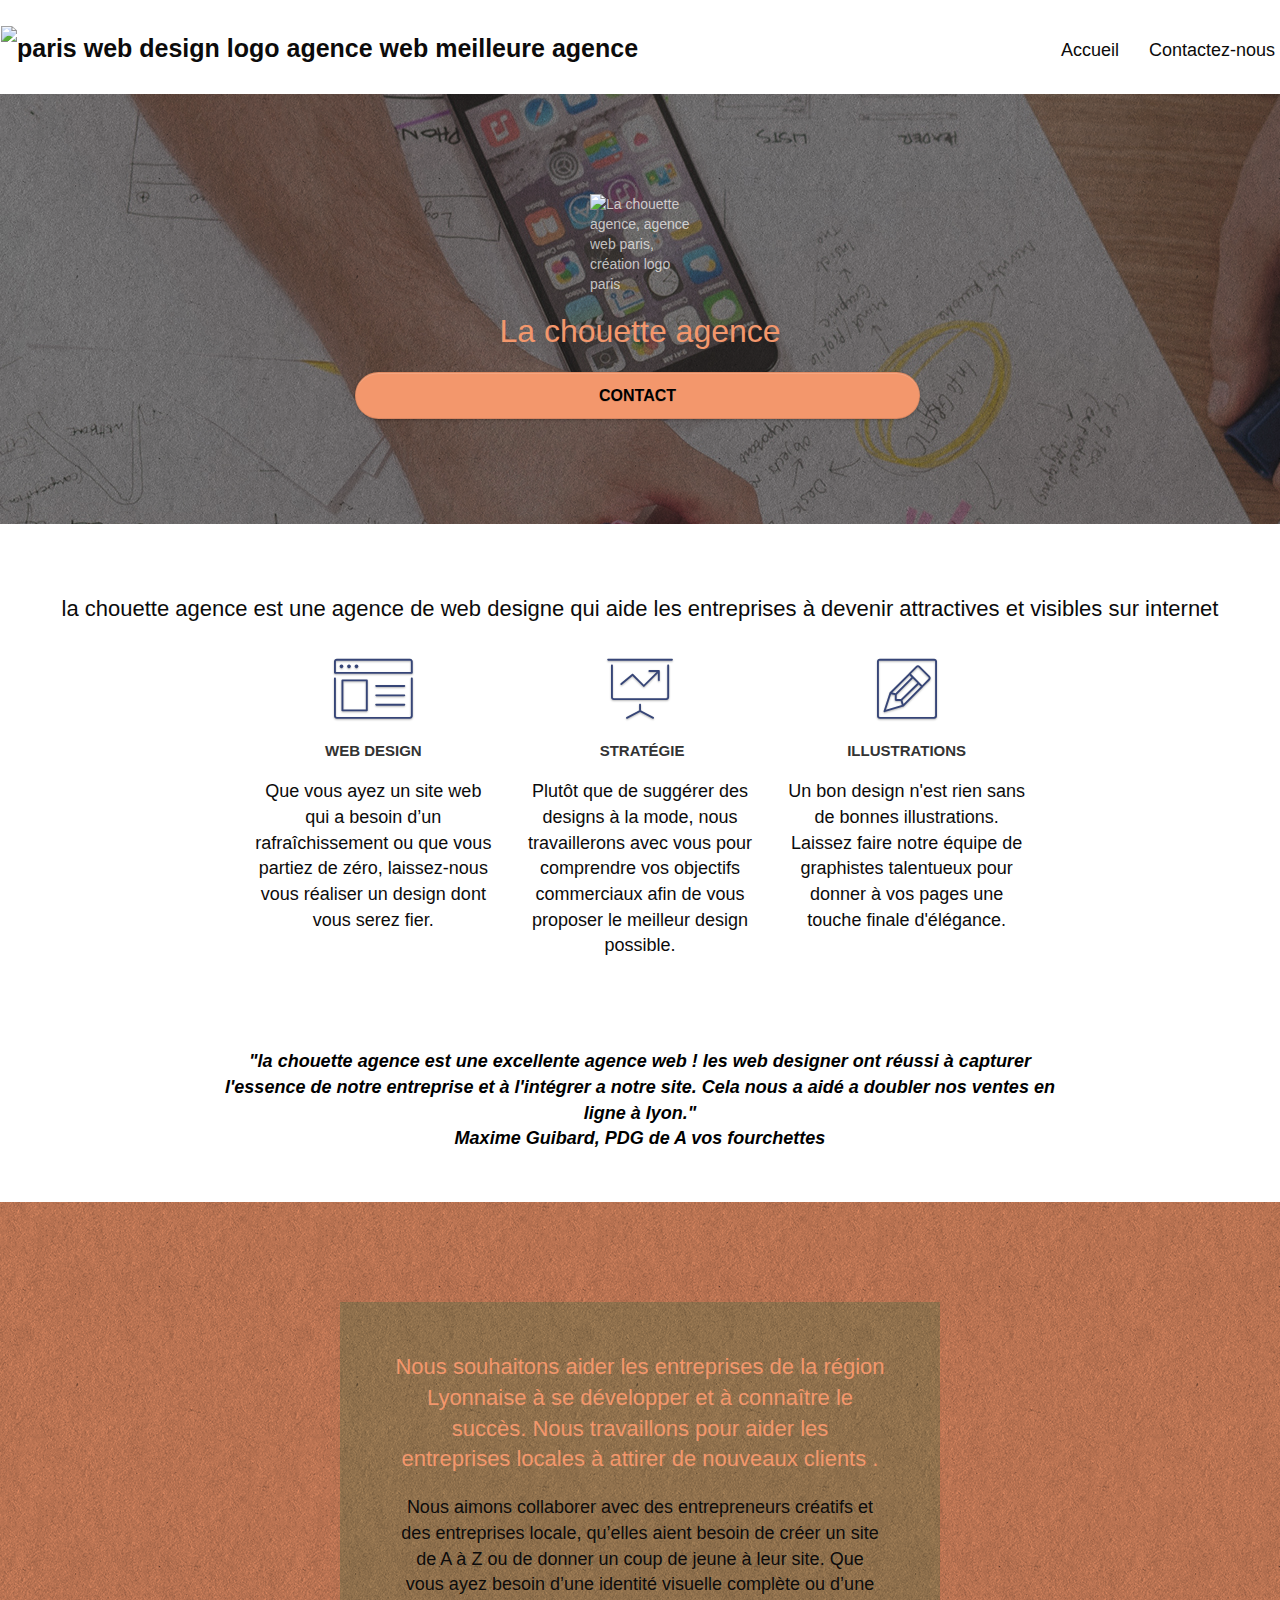
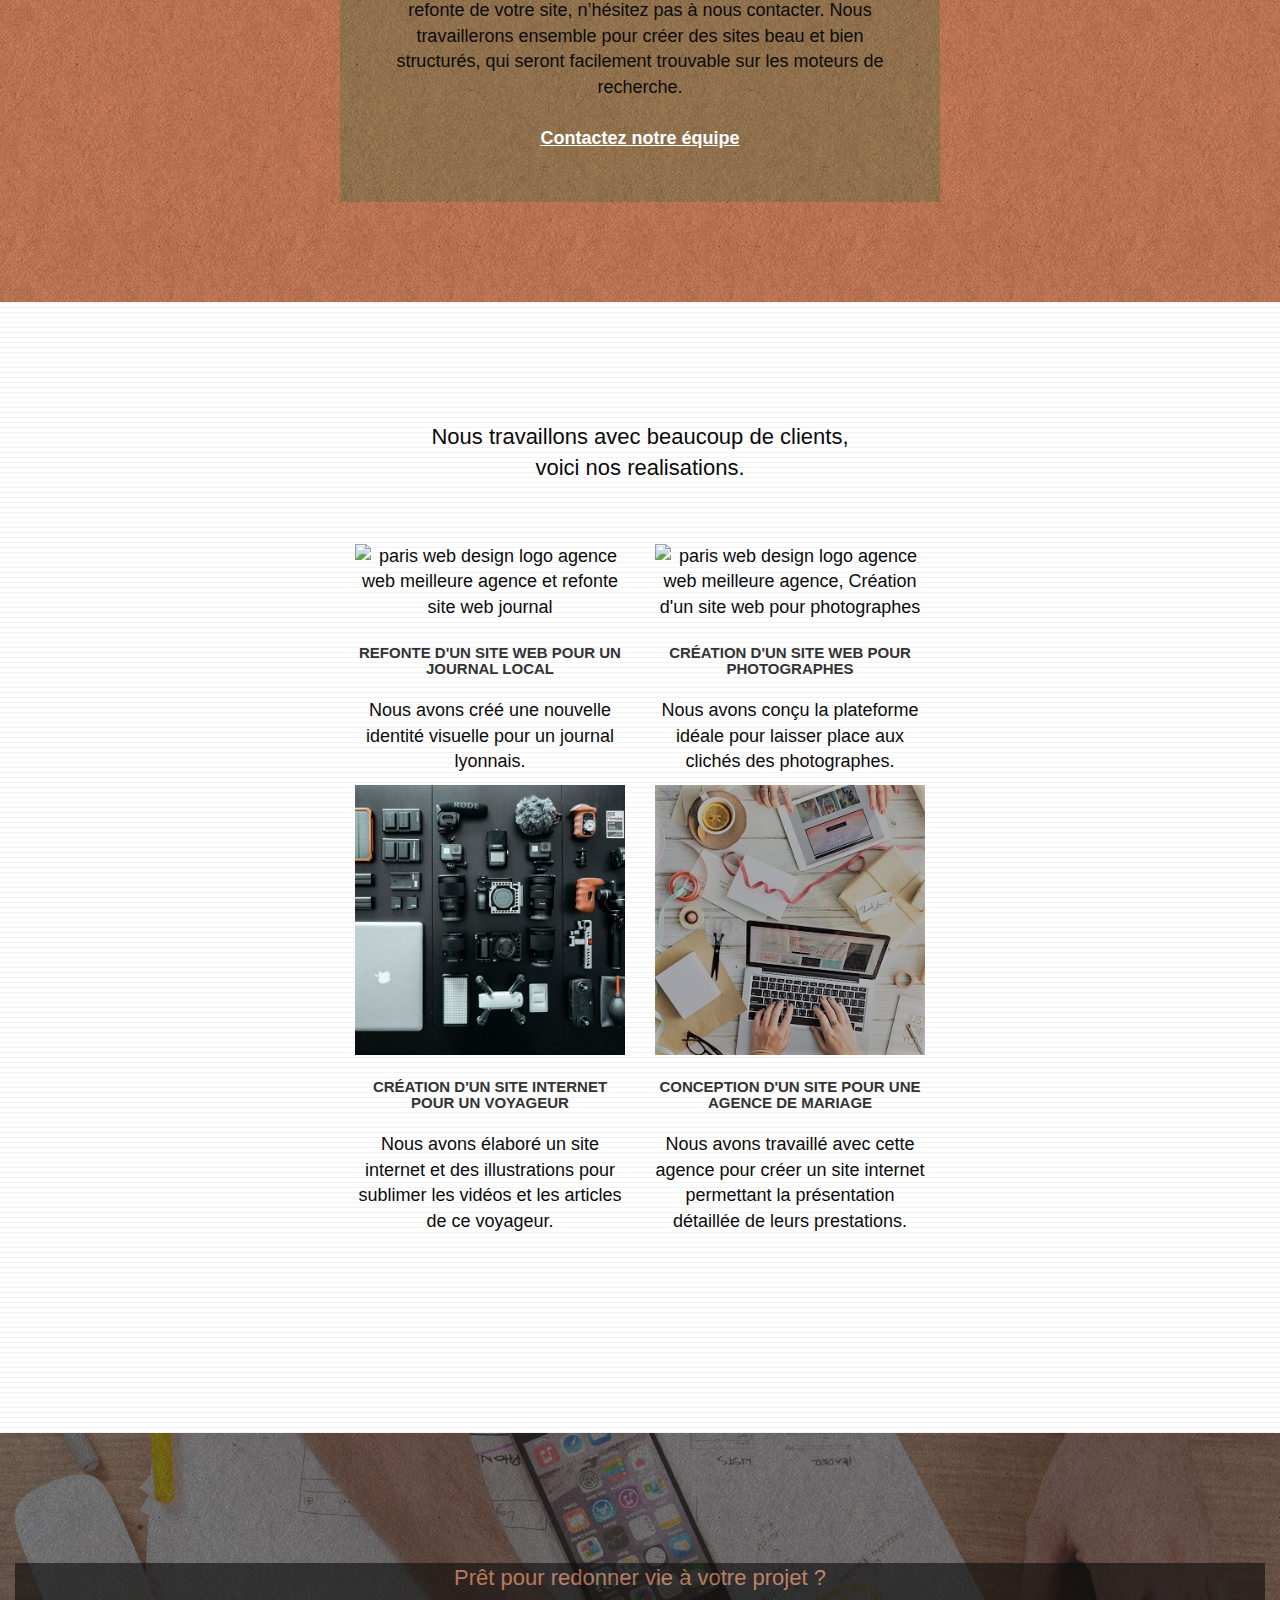
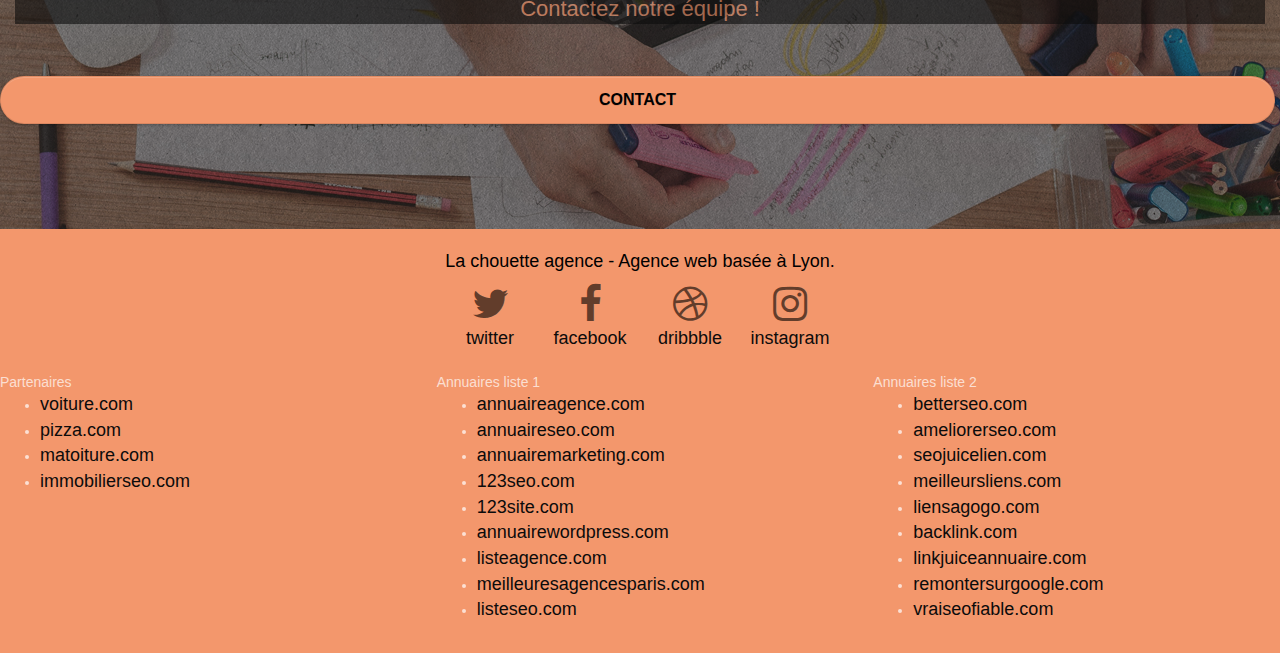
==== commit 0f910c38: "qlqs modif" ====
--- a/index.html
+++ b/index.html
@@ -55,7 +55,8 @@
 <!-- bloc-0 END -->
 
 <!-- bloc-1-presentation -->
-<div class="bloc bgc-dark-slate-blue bg-banniere d-bloc bg-t-edge bloc-bg-texture texture-paper b-parallax" id="bloc-1-hero">
+<div class="bloc bgc-dark-slate-blue bg-banniere d-bloc bg-t-edge bloc-bg-texture texture-paper b-parallax"
+ id="bloc-1-hero">
 	<div class="container bloc-lg">
 		<div class="row tight-width-whitespace">
 			<div class="col-sm-12">
--- a/style.css
+++ b/style.css
@@ -1 +1,1082 @@
-body{margin:0;padding:0;background:#FFF;overflow-x:hidden;-webkit-font-smoothing:antialiased;-moz-osx-font-smoothing:grayscale}a,button{transition:all .3s ease-in-out;outline:none!important}a:hover{text-decoration:none;cursor:pointer}#page-loading-blocs-notifaction{position:fixed;top:0;bottom:0;width:100%;z-index:100000;background:#FFF url(img/pageload-spinner.gif) no-repeat center center}.bloc{width:100%;clear:both;background:50% 50% no-repeat;padding:0 50px;-webkit-background-size:cover;-moz-background-size:cover;-o-background-size:cover;background-size:cover;position:relative}.bloc .container{padding-left:0;padding-right:0}.bloc-lg{padding:100px 50px}.bloc-md{padding:50px}.bloc-sm{padding:20px 50px}.bg-center,.bg-l-edge,.bg-r-edge,.bg-t-edge,.bg-b-edge,.bg-tl-edge,.bg-bl-edge,.bg-tr-edge,.bg-br-edge,.bg-repeat{-webkit-background-size:auto!important;-moz-background-size:auto!important;-o-background-size:auto!important;background-size:auto!important}.bg-repeat{background:repeat}.bg-t-edge{background:top no-repeat}.bloc-bg-texture::before{content:"";background-size:2px 2px;position:absolute;top:0;bottom:0;left:0;right:0}em{font-weight:700}.texture-paper::before{background:url(img/texture-paper.png);background-size:280px 280px}.b-parallax{background-attachment:fixed}.d-bloc{color:rgba(255,255,255,.7)}.d-bloc button:hover{color:rgba(255,255,255,.9)}.d-bloc .icon-round,.d-bloc .icon-square,.d-bloc .icon-rounded,.d-bloc .icon-semi-rounded-a,.d-bloc .icon-semi-rounded-b{border-color:rgba(255,255,255,.9)}.d-bloc .divider-h span{border-color:rgba(255,255,255,.2)}.d-bloc .a-btn,.d-bloc .navbar a,.d-bloc .navbar-brand,.d-bloc a .icon-sm,.d-bloc a .icon-md,.d-bloc a .icon-lg,.d-bloc a .icon-xl,.d-bloc h1 a,.d-bloc h2 a,.d-bloc h3 a,.d-bloc h4 a,.d-bloc h5 a,.d-bloc h6 a,.d-bloc p a{color:black}.d-bloc .a-btn:hover,.d-bloc .navbar a:hover,.d-bloc .navbar-brand:hover,.d-bloc a:hover .icon-sm,.d-bloc a:hover .icon-md,.d-bloc a:hover .icon-lg,.d-bloc a:hover .icon-xl,.d-bloc h1 a:hover,.d-bloc h2 a:hover,.d-bloc h3 a:hover,.d-bloc h4 a:hover,.d-bloc h5 a:hover,.d-bloc h6 a:hover,.d-bloc p a:hover{color:rgba(255,255,255,1)}.d-bloc .navbar-toggle .icon-bar{background:rgba(255,255,255,1)}.d-bloc .btn-wire,.d-bloc .btn-wire:hover{color:rgba(255,255,255,1);border-color:rgba(255,255,255,1)}.d-bloc .panel{color:rgba(0,0,0,.5)}.d-bloc .panel button:hover{color:rgba(0,0,0,.7)}.d-bloc .panel icon{border-color:rgba(0,0,0,.7)}.d-bloc .panel .divider-h span{border-color:rgba(0,0,0,.1)}.d-bloc .panel .a-btn{color:rgba(0,0,0,.6)}.d-bloc .panel .a-btn:hover{color:rgba(0,0,0,1)}.d-bloc .panel .btn-wire,.d-bloc .panel .btn-wire:hover{color:rgba(0,0,0,.7);border-color:rgba(0,0,0,.3)}.d-bloc .panel,.l-bloc{color:rgba(0,0,0,.5)}.d-bloc .panel button:hover,.l-bloc button:hover{color:rgba(0,0,0,.7)}.l-bloc .icon-round,.l-bloc .icon-square,.l-bloc .icon-rounded,.l-bloc .icon-semi-rounded-a,.l-bloc .icon-semi-rounded-b{border-color:rgba(0,0,0,.7)}.d-bloc .panel .divider-h span,.l-bloc .divider-h span{border-color:rgba(0,0,0,.1)}.d-bloc .panel .a-btn,.l-bloc .a-btn,.l-bloc .navbar a,.l-bloc .navbar-brand,.l-bloc a .icon-sm,.l-bloc a .icon-md,.l-bloc a .icon-lg,.l-bloc a .icon-xl,.l-bloc h1 a,.l-bloc h2 a,.l-bloc h3 a,.l-bloc h4 a,.l-bloc h5 a,.l-bloc h6 a,.l-bloc p a{color:rgba(0,0,0,.6)}.d-bloc .panel .a-btn:hover,.l-bloc .a-btn:hover,.l-bloc .navbar a:hover,.l-bloc .navbar-brand:hover,.l-bloc a:hover .icon-sm,.l-bloc a:hover .icon-md,.l-bloc a:hover .icon-lg,.l-bloc a:hover .icon-xl,.l-bloc h1 a:hover,.l-bloc h2 a:hover,.l-bloc h3 a:hover,.l-bloc h4 a:hover,.l-bloc h5 a:hover,.l-bloc h6 a:hover,.l-bloc p a:hover{color:rgba(0,0,0,1)}.l-bloc .navbar-toggle .icon-bar{color:rgba(0,0,0,.6)}.d-bloc .panel .btn-wire,.d-bloc .panel .btn-wire:hover,.l-bloc .btn-wire,.l-bloc .btn-wire:hover{color:rgba(0,0,0,.7);border-color:rgba(0,0,0,.3)}.voffset{margin-top:30px}.voffset-lg{margin-top:80px}.row-no-gutters{margin-right:0;margin-left:0}.row.row-no-gutters>[class^="col-"],.row.row-no-gutters>[class*=" col-"]{padding-right:0;padding-left:0}#bloc-1-hero h1{font-size:32px}.navbar{margin-bottom:0;z-index:1}.navbar-brand{height:auto;padding:3px 15px;font-size:25px;font-weight:400;font-weight:600;line-height:44px}.navbar-brand img{max-height:200px;margin:0 5px 0 0;display:inline}.navbar-brand img[src$=svg]{min-width:100px}.nav-center .navbar-brand img{margin:0}.navbar .nav{padding-top:2px;margin-right:-16px;float:right;z-index:1}.nav>li{float:left;margin-top:4px;font-size:16px}.navbar-nav .open .dropdown-menu>li>a{text-align:inherit}.nav>li a:hover,.nav>li a:focus{background:transparent}.navbar-toggle{margin:10px 10px 0 0;border:0}.navbar-toggle:hover{background:transparent!important}.navbar-toggle .icon-bar{background-color:rgba(0,0,0,.5);width:26px}.nav-invert .navbar .nav{float:left}.nav-invert .navbar-header,.nav-invert .navbar-brand{float:right;position:relative;z-index:2}.bg{opacity:60%;background-color:#0c0c0c}@media (min-width:768px){.site-navigation{position:absolute;top:50%;right:20px;transform:translate(0,-50%);-webkit-transform:translateY(-50%)}.nav>li .dropdown-menu a,.nav>li .dropdown-menu a:hover{color:black}.nav-invert .site-navigation{left:0;right:0}.nav-center{text-align:center}.nav-center .navbar-header{width:100%}.nav-center .navbar-header,.nav-center .navbar-brand,.nav-center .nav>li{float:none;display:inline-block}.nav-center .site-navigation{position:relative;width:100%;right:0;margin-right:0;margin-top:20px}.nav-center.mini-nav .navbar-toggle{float:none;margin:10px auto 0}}.nav>li>.dropdown a{background:none!important;display:block;padding:14px 15px}nav .caret{margin:0 5px}.dropdown-menu .dropdown-menu{top:-8px;left:100%}.dropdown-menu .dropmenu-flow-right{top:100%;left:0;margin-left:-1px;border-top-left-radius:0;border-top-right-radius:0}.dropdown-menu .dropdown span{border:4px solid black;border-top-color:transparent;border-right-color:transparent;border-bottom-color:transparent;margin:6px -5px 0 0!important;float:right}.mg-md{margin-top:10px;margin-bottom:20px}.mg-lg{margin-top:10px;margin-bottom:40px;color:black}.btn{margin:0 5px 5px 0}.btn.pull-right{margin:0 0 5px 5px}.btn-d,.btn-d:hover,.btn-d:focus{color:#FFF;background:rgba(0,0,0,.3)}button{outline:none!important}.btn-rd{border-radius:40px}.btn-clean{border:1px solid rgba(0,0,0,.08);border-bottom-color:rgba(0,0,0,.1);text-shadow:0 1px 0 rgba(0,0,1,.1);box-shadow:0 1px 3px rgba(0,0,1,.25),inset 0 1px 0 0 rgba(255,255,255,.15)}.icon-md{font-size:40px!important}.icon-lg{font-size:60px!important}.sm-shadow{text-shadow:0 1px 2px rgba(0,0,0,.3)}.panel-sq,.panel-sq .panel-heading,.panel-sq .panel-footer{border-radius:0}.panel-rd{border-radius:30px}.panel-rd .panel-heading{border-radius:29px 29px 0 0}.panel-rd .panel-footer{border-radius:0 0 29px 29px}.form-control{border-color:rgba(0,0,0,.1);box-shadow:none}.scrollToTop{width:40px;height:40px;position:fixed;bottom:20px;right:20px;opacity:0;z-index:500;transition:all .3s ease-in-out}.scrollToTop span{margin-top:6px}.showScrollTop{font-size:14px;opacity:1}a[data-lightbox]{position:relative;display:block;text-align:center}a[data-lightbox]:hover::before{content:"+";font-family:"HelveticaNeue-Light","Helvetica Neue Light","Helvetica Neue",Helvetica,Arial;font-size:32px;width:50px;height:50px;margin-left:-25px;border-radius:50%;background:rgba(0,0,0,.6);color:#FFF;font-weight:100;z-index:1;position:absolute;top:50%;transform:translateY(-50%);-webkit-transform:translateY(-50%)}a[data-lightbox]:hover img{opacity:.6;-webkit-animation-fill-mode:none;animation-fill-mode:none}#lightbox-modal{display:flex;align-items:center}#lightbox-modal .modal-dialog{width:90%;max-width:900px;margin:0 auto 0}#lightbox-modal .modal-dialog img{max-height:90vh;margin:0 auto}.lightbox-caption{padding:20px;color:#FFF;background:rgba(0,0,0,.5);position:absolute;left:15px;right:15px;bottom:5px}.close-lightbox{color:#FFF;font-size:30px;position:absolute;top:20px;right:20px;z-index:20;background:rgba(0,0,0,.5);border:none;line-height:30px;padding:0 9px 5px;opacity:.3}.close-lightbox:hover,.next-lightbox:hover,.prev-lightbox:hover{opacity:1;color:#FFF}.next-lightbox,.prev-lightbox{font-size:20px;color:rgba(255,255,255,.9);background:rgba(0,0,0,.5);transition:all .2s ease-in-out;position:absolute;top:45%;z-index:1;opacity:.4}.next-lightbox{padding:6px 8px 1px 13px;right:25px}.prev-lightbox{padding:6px 13px 1px 10px;left:25px}.snapshot-lb .modal-body{padding-bottom:45px}.snapshot-lb .lightbox-caption{padding:0;color:rgba(0,0,0,.5);background:none}h1,h2,h3,h4,h5,h6,p,label,.btn{font-family:"helvetica";font-weight:400;color:#0c0b0b!important}a{font-family:"helvetica";color:#0c0b0b!important;font-size:18px}.container{max-width:1000px}.hero-bloc-text{font-size:38px}.hero-bloc-text-sub{font-size:36px}.statement-bloc-text{line-height:26px;font-style:italic;font-size:20px;text-align:center;font-weight:lighter;max-width:520px;margin:auto auto auto auto}p,em{font-size:18px}em{color:black}.tight-width-whitespace{max-width:600px;margin:auto auto auto auto}.h1{font-size:20px;font-family:"Open Sans"}.cta-hero{margin-top:22px;color:#FFFFFF!important;text-transform:uppercase;padding:12px 28px 12px 28px;font-size:16px;font-weight:700}.social{max-width:400px;margin:auto auto auto auto}h2{font-size:22px;line-height:1.4em}h3{font-size:15px;text-transform:uppercase;font-weight:700;color:#333333!important}.med-width-whitespace{max-width:800px;margin:auto auto auto auto;box-shadow:0 0 0 #000}h1{color:#333333!important}h4{color:#333333!important}.icons{margin-bottom:14px;margin-top:24px}.black{color:black!important}.portfolio-thumb{margin-bottom:24px}.portfolio-row{margin-bottom:44px;margin-top:50px}.avatar{box-shadow:0 4px 9px rgba(0,0,0,.3)}.black-background{background-color:rgba(165,147,99,.7);padding:40px 40px 40px 40px}.bold-link{font-weight:900;text-decoration:underline!important}.bgc-white{background-color:#FFF}.bgc-dark-slate-blue{background-color:#364577}.bgc-atomic-tangerine{background-color:#F3976C}.tc-white{color:#F3976C!important}.btn-atomic-tangerine{background:#F3976C;color:black!important}.btn-atomic-tangerine:hover{background:#c27956!important;color:black!important}.ltc-white{color:#FFFFFF!important}.ltc-white:hover{color:#cccccc!important}.ltc-atomic-tangerine{color:#F3976C!important}.ltc-atomic-tangerine:hover{color:#c27956!important}.icon-dark-slate-blue{color:#364577!important;border-color:#364577!important}.bg-dots-bg{background-image:url(img/dots-bg.png)}.bg-lines-h2-bg{background-image:url(img/lines-h2-bg.png)}.bg-banniere{background-image:url(img/la-chouette-agence-banniere.jpg)}.bg-presentation{background-image:url(img/image-de-presentation.bmp)}@media (max-width:1024px){.bloc{padding-left:20px;padding-right:20px}.bloc.full-width-bloc,.bloc-tile-2.full-width-bloc .container,.bloc-tile-3.full-width-bloc .container,.bloc-tile-4.full-width-bloc .container{padding-left:0;padding-right:0}}@media (max-width:992px) and (min-width:768px){.navbar .nav{max-width:80%}.nav-center.navbar .nav{max-width:100%}}@media only screen and (min-device-width:768px) and (max-device-width:1024px) and (orientation:landscape){.b-parallax{background-attachment:scroll}}@media only screen and (min-device-width:1024px) and (max-device-width:1366px) and (-webkit-min-device-pixel-ratio:1.5){.b-parallax{background-attachment:scroll}}@media (max-width:991px){.container{width:100%}.b-parallax{background-attachment:scroll}.page-container,#hero-bloc{overflow-x:hidden;position:relative}.bloc{padding-left:constant(safe-area-inset-left);padding-right:constant(safe-area-inset-right)}.bloc-group,.bloc-group .bloc{display:block;width:100%}.bloc-fill-screen .fill-bloc-top-edge,.bloc-fill-screen .fill-bloc-bottom-edge{padding:0 20px;padding-left:constant(safe-area-inset-left);padding-right:constant(safe-area-inset-right)}}@media (max-width:767px){.page-container{overflow-x:hidden;position:relative}h1,h2,h3,h4,h5,h6,p,#disqus_thread{padding-left:10px!important;padding-right:10px!important}.b-parallax{background-attachment:scroll}.navbar .nav{padding-top:0;border-top:1px solid rgba(0,0,0,.2);float:none!important}.navbar.row{margin-left:0;margin-right:0}.site-navigation{position:inherit;transform:none;-webkit-transform:none;-ms-transform:none}.nav>li{margin-top:0;border-bottom:1px solid rgba(0,0,0,.1);background:rgba(0,0,0,.05);text-align:left;padding-left:15px;width:100%}.nav>li:hover{background:rgba(0,0,0,.08)}.dropdown .dropdown a .caret{float:none;margin:5px 0 0 10px!important;border:4px solid black;border-bottom-color:transparent;border-right-color:transparent;border-left-color:transparent}#hero-bloc .navbar .nav{background:rgba(0,0,0,.8)}#hero-bloc .navbar .nav a{color:rgba(255,255,255,.6)}.hero{padding:50px 0}.hero-nav{left:-1px;right:-1px}.navbar-collapse{padding:0;overflow-x:hidden;-webkit-box-shadow:none;box-shadow:none}.navbar-brand img{max-height:40px;width:auto}.nav-invert .navbar-header{float:none;width:100%}.nav-invert .navbar-toggle{float:left;margin-left:10px}.bloc{padding-left:0;padding-right:0}.bloc-xxl,.bloc-xl,.bloc-lg{padding:40px 0}.bloc-sm,.bloc-md{padding-left:0;padding-right:0}.bloc-tile-2 .container,.bloc-tile-3 .container,.bloc-tile-4 .container,.bloc-fill-screen .fill-bloc-top-edge,.bloc-fill-screen .fill-bloc-bottom-edge{padding-left:0;padding-right:0}.a-block{padding:0 10px}.btn-dwn{display:none}.voffset{margin-top:5px}.voffset-md{margin-top:20px}.voffset-lg{margin-top:30px}form{padding:5px}.close-lightbox{display:inline-block}.blocsapp-device-iphone5{background-size:216px 425px;padding-top:60px;width:216px;height:425px}.blocsapp-device-iphone5 img{width:180px;height:320px}}@media (max-width:400px){.bloc{padding-left:0;padding-right:0}}@media (max-width:767px){.bloc-mob-center-text{text-align:center}}+body {
+    margin: 0;
+    padding: 0;
+    background: #FFF;
+    overflow-x: hidden;
+    -webkit-font-smoothing: antialiased;
+    -moz-osx-font-smoothing: grayscale
+}
+
+a,
+button {
+    transition: all .3s ease-in-out;
+    outline: none!important
+}
+
+a:hover {
+    text-decoration: none;
+    cursor: pointer
+}
+
+#page-loading-blocs-notifaction {
+    position: fixed;
+    top: 0;
+    bottom: 0;
+    width: 100%;
+    z-index: 100000;
+    background: #FFF url(img/pageload-spinner.gif) no-repeat center center
+}
+
+.bloc {
+    width: 100%;
+    clear: both;
+    background: 50% 50% no-repeat;
+    padding: 0px;
+    -webkit-background-size: cover;
+    -moz-background-size: cover;
+    -o-background-size: cover;
+    background-size: cover;
+    position: relative;
+}
+
+.bloc .container {
+    padding-left: 0;
+    padding-right: 0
+}
+
+.bloc-lg {
+    padding: 100px 50px
+}
+
+.bloc-md {
+    padding: 50px
+}
+
+.bloc-sm {
+    padding: 20px 50px
+}
+
+.bg-center,
+.bg-l-edge,
+.bg-r-edge,
+.bg-t-edge,
+.bg-b-edge,
+.bg-tl-edge,
+.bg-bl-edge,
+.bg-tr-edge,
+.bg-br-edge,
+.bg-repeat {
+    -webkit-background-size: auto!important;
+    -moz-background-size: auto!important;
+    -o-background-size: auto!important;
+    background-size: auto!important
+}
+
+.bg-repeat {
+    background: repeat
+}
+
+.bg-t-edge {
+    background: top no-repeat
+}
+
+.bloc-bg-texture::before {
+    content: "";
+    background-size: 2px 2px;
+    position: absolute;
+    top: 0;
+    bottom: 0;
+    left: 0;
+    right: 0
+}
+
+em {
+    font-weight: 700
+}
+
+.texture-paper::before {
+    background: url(img/texture-paper.png);
+    background-size: 280px 280px
+}
+
+.b-parallax {
+    background-attachment: fixed
+}
+
+.d-bloc {
+    color: rgba(255, 255, 255, .7)
+}
+
+.d-bloc button:hover {
+    color: rgba(255, 255, 255, .9)
+}
+
+.d-bloc .icon-round,
+.d-bloc .icon-square,
+.d-bloc .icon-rounded,
+.d-bloc .icon-semi-rounded-a,
+.d-bloc .icon-semi-rounded-b {
+    border-color: rgba(255, 255, 255, .9)
+}
+
+.d-bloc .divider-h span {
+    border-color: rgba(255, 255, 255, .2)
+}
+
+.d-bloc .a-btn,
+.d-bloc .navbar a,
+.d-bloc .navbar-brand,
+.d-bloc a .icon-sm,
+.d-bloc a .icon-md,
+.d-bloc a .icon-lg,
+.d-bloc a .icon-xl,
+.d-bloc h1 a,
+.d-bloc h2 a,
+.d-bloc h3 a,
+.d-bloc h4 a,
+.d-bloc h5 a,
+.d-bloc h6 a,
+.d-bloc p a {
+    color: black
+}
+
+.d-bloc .a-btn:hover,
+.d-bloc .navbar a:hover,
+.d-bloc .navbar-brand:hover,
+.d-bloc a:hover .icon-sm,
+.d-bloc a:hover .icon-md,
+.d-bloc a:hover .icon-lg,
+.d-bloc a:hover .icon-xl,
+.d-bloc h1 a:hover,
+.d-bloc h2 a:hover,
+.d-bloc h3 a:hover,
+.d-bloc h4 a:hover,
+.d-bloc h5 a:hover,
+.d-bloc h6 a:hover,
+.d-bloc p a:hover {
+    color: rgba(255, 255, 255, 1)
+}
+
+.d-bloc .navbar-toggle .icon-bar {
+    background: rgba(255, 255, 255, 1)
+}
+
+.d-bloc .btn-wire,
+.d-bloc .btn-wire:hover {
+    color: rgba(255, 255, 255, 1);
+    border-color: rgba(255, 255, 255, 1)
+}
+
+.d-bloc .panel {
+    color: rgba(0, 0, 0, .5)
+}
+
+.d-bloc .panel button:hover {
+    color: rgba(0, 0, 0, .7)
+}
+
+.d-bloc .panel icon {
+    border-color: rgba(0, 0, 0, .7)
+}
+
+.d-bloc .panel .divider-h span {
+    border-color: rgba(0, 0, 0, .1)
+}
+
+.d-bloc .panel .a-btn {
+    color: rgba(0, 0, 0, .6)
+}
+
+.d-bloc .panel .a-btn:hover {
+    color: rgba(0, 0, 0, 1)
+}
+
+.d-bloc .panel .btn-wire,
+.d-bloc .panel .btn-wire:hover {
+    color: rgba(0, 0, 0, .7);
+    border-color: rgba(0, 0, 0, .3)
+}
+
+.d-bloc .panel,
+.l-bloc {
+    color: rgba(0, 0, 0, .5)
+}
+
+.d-bloc .panel button:hover,
+.l-bloc button:hover {
+    color: rgba(0, 0, 0, .7)
+}
+
+.l-bloc .icon-round,
+.l-bloc .icon-square,
+.l-bloc .icon-rounded,
+.l-bloc .icon-semi-rounded-a,
+.l-bloc .icon-semi-rounded-b {
+    border-color: rgba(0, 0, 0, .7)
+}
+
+.d-bloc .panel .divider-h span,
+.l-bloc .divider-h span {
+    border-color: rgba(0, 0, 0, .1)
+}
+
+.d-bloc .panel .a-btn,
+.l-bloc .a-btn,
+.l-bloc .navbar a,
+.l-bloc .navbar-brand,
+.l-bloc a .icon-sm,
+.l-bloc a .icon-md,
+.l-bloc a .icon-lg,
+.l-bloc a .icon-xl,
+.l-bloc h1 a,
+.l-bloc h2 a,
+.l-bloc h3 a,
+.l-bloc h4 a,
+.l-bloc h5 a,
+.l-bloc h6 a,
+.l-bloc p a {
+    color: rgba(0, 0, 0, .6)
+}
+
+.d-bloc .panel .a-btn:hover,
+.l-bloc .a-btn:hover,
+.l-bloc .navbar a:hover,
+.l-bloc .navbar-brand:hover,
+.l-bloc a:hover .icon-sm,
+.l-bloc a:hover .icon-md,
+.l-bloc a:hover .icon-lg,
+.l-bloc a:hover .icon-xl,
+.l-bloc h1 a:hover,
+.l-bloc h2 a:hover,
+.l-bloc h3 a:hover,
+.l-bloc h4 a:hover,
+.l-bloc h5 a:hover,
+.l-bloc h6 a:hover,
+.l-bloc p a:hover {
+    color: rgba(0, 0, 0, 1)
+}
+
+.l-bloc .navbar-toggle .icon-bar {
+    color: rgba(0, 0, 0, .6)
+}
+
+.d-bloc .panel .btn-wire,
+.d-bloc .panel .btn-wire:hover,
+.l-bloc .btn-wire,
+.l-bloc .btn-wire:hover {
+    color: rgba(0, 0, 0, .7);
+    border-color: rgba(0, 0, 0, .3)
+}
+
+.voffset {
+    margin-top: 30px
+}
+
+.voffset-lg {
+    margin-top: 80px
+}
+
+.row-no-gutters {
+    margin-right: 0;
+    margin-left: 0
+}
+
+.row.row-no-gutters>[class^="col-"],
+.row.row-no-gutters>[class*=" col-"] {
+    padding-right: 0;
+    padding-left: 0
+}
+
+#bloc-1-hero h1 {
+    font-size: 32px
+}
+
+.navbar {
+    margin-bottom: 0;
+    z-index: 1
+}
+
+.navbar-brand {
+    height: auto;
+    padding: 3px 15px;
+    font-size: 25px;
+    font-weight: 400;
+    font-weight: 600;
+    line-height: 44px
+}
+
+.navbar-brand img {
+    max-height: 200px;
+    margin: 0 5px 0 0;
+    display: inline
+}
+
+.navbar-brand img[src$=svg] {
+    min-width: 100px
+}
+
+.nav-center .navbar-brand img {
+    margin: 0
+}
+
+.navbar .nav {
+    padding-top: 2px;
+    margin-right: -16px;
+    float: right;
+    z-index: 1
+}
+
+.nav>li {
+    float: left;
+    margin-top: 4px;
+    font-size: 16px
+}
+
+.navbar-nav .open .dropdown-menu>li>a {
+    text-align: inherit
+}
+
+.nav>li a:hover,
+.nav>li a:focus {
+    background: transparent
+}
+
+.navbar-toggle {
+    margin: 10px 10px 0 0;
+    border: 0
+}
+
+.navbar-toggle:hover {
+    background: transparent!important
+}
+
+.navbar-toggle .icon-bar {
+    background-color: rgba(0, 0, 0, .5);
+    width: 26px
+}
+
+.nav-invert .navbar .nav {
+    float: left
+}
+
+.nav-invert .navbar-header,
+.nav-invert .navbar-brand {
+    float: right;
+    position: relative;
+    z-index: 2
+}
+
+.bg {
+    opacity: 60%;
+    background-color: #0c0c0c;
+    margin: 30px;
+}
+.form-group{
+    margin: 10px;
+}
+.btn{
+    display: block;
+}
+@media (min-width:768px) {
+    .site-navigation {
+        position: absolute;
+        top: 50%;
+        right: 20px;
+        transform: translate(0, -50%);
+        -webkit-transform: translateY(-50%)
+    }
+    .nav>li .dropdown-menu a,
+    .nav>li .dropdown-menu a:hover {
+        color: black
+    }
+    .nav-invert .site-navigation {
+        left: 0;
+        right: 0
+    }
+    .nav-center {
+        text-align: center
+    }
+    .nav-center .navbar-header {
+        width: 100%
+    }
+    .nav-center .navbar-header,
+    .nav-center .navbar-brand,
+    .nav-center .nav>li {
+        float: none;
+        display: inline-block
+    }
+    .nav-center .site-navigation {
+        position: relative;
+        width: 100%;
+        right: 0;
+        margin-right: 0;
+        margin-top: 20px
+    }
+    .nav-center.mini-nav .navbar-toggle {
+        float: none;
+        margin: 10px auto 0
+    }
+}
+
+.nav>li>.dropdown a {
+    background: none!important;
+    display: block;
+    padding: 14px 15px
+}
+
+nav .caret {
+    margin: 0 5px
+}
+
+.dropdown-menu .dropdown-menu {
+    top: -8px;
+    left: 100%
+}
+
+.dropdown-menu .dropmenu-flow-right {
+    top: 100%;
+    left: 0;
+    margin-left: -1px;
+    border-top-left-radius: 0;
+    border-top-right-radius: 0
+}
+
+.dropdown-menu .dropdown span {
+    border: 4px solid black;
+    border-top-color: transparent;
+    border-right-color: transparent;
+    border-bottom-color: transparent;
+    margin: 6px -5px 0 0!important;
+    float: right
+}
+
+.mg-md {
+    margin-top: 10px;
+    margin-bottom: 20px
+}
+
+.mg-lg {
+    margin-top: 10px;
+    margin-bottom: 40px;
+    color: black
+}
+.btn {
+    margin: 0 5px 5px 0;
+}
+
+.btn.pull-right {
+    margin: 0 0 5px 5px
+}
+
+.btn-d,
+.btn-d:hover,
+.btn-d:focus {
+    color: #FFF;
+    background: rgba(0, 0, 0, .3)
+}
+
+button {
+    outline: none!important;
+    
+}
+
+.btn-rd {
+    border-radius: 40px
+}
+
+.btn-clean {
+    border: 1px solid rgba(0, 0, 0, .08);
+    border-bottom-color: rgba(0, 0, 0, .1);
+    text-shadow: 0 1px 0 rgba(0, 0, 1, .1);
+    box-shadow: 0 1px 3px rgba(0, 0, 1, .25), inset 0 1px 0 0 rgba(255, 255, 255, .15)
+}
+
+.icon-md {
+    font-size: 40px!important
+}
+
+.icon-lg {
+    font-size: 60px!important
+}
+
+.sm-shadow {
+    text-shadow: 0 1px 2px rgba(0, 0, 0, .3)
+}
+
+.panel-sq,
+.panel-sq .panel-heading,
+.panel-sq .panel-footer {
+    border-radius: 0
+}
+
+.panel-rd {
+    border-radius: 30px
+}
+
+.panel-rd .panel-heading {
+    border-radius: 29px 29px 0 0
+}
+
+.panel-rd .panel-footer {
+    border-radius: 0 0 29px 29px
+}
+
+.form-control {
+    border-color: rgba(0, 0, 0, .1);
+    box-shadow: none;
+    
+}
+
+.scrollToTop {
+    width: 40px;
+    height: 40px;
+    position: fixed;
+    bottom: 20px;
+    right: 20px;
+    opacity: 1;
+    z-index: 500;
+    transition: all .3s ease-in-out
+}
+
+.scrollToTop span {
+    margin-top: 6px
+}
+
+.showScrollTop {
+    font-size: 14px;
+    opacity: 1;
+}
+span{
+    color: #FFF;
+}
+a[data-lightbox] {
+    position: relative;
+    display: block;
+    text-align: center
+}
+
+a[data-lightbox]:hover::before {
+    content: "+";
+    font-family: "HelveticaNeue-Light", "Helvetica Neue Light", "Helvetica Neue", Helvetica, Arial;
+    font-size: 32px;
+    width: 50px;
+    height: 50px;
+    margin-left: -25px;
+    border-radius: 50%;
+    background: rgba(0, 0, 0, .6);
+    color: #FFF;
+    font-weight: 100;
+    z-index: 1;
+    position: absolute;
+    top: 50%;
+    transform: translateY(-50%);
+    -webkit-transform: translateY(-50%)
+}
+
+a[data-lightbox]:hover img {
+    opacity: .6;
+    -webkit-animation-fill-mode: none;
+    animation-fill-mode: none
+}
+
+#lightbox-modal {
+    display: flex;
+    align-items: center
+}
+
+#lightbox-modal .modal-dialog {
+    width: 90%;
+    max-width: 900px;
+    margin: 0 auto 0
+}
+
+#lightbox-modal .modal-dialog img {
+    max-height: 90vh;
+    margin: 0 auto
+}
+
+.lightbox-caption {
+    padding: 20px;
+    color: #FFF;
+    background: rgba(0, 0, 0, .5);
+    position: absolute;
+    left: 15px;
+    right: 15px;
+    bottom: 5px
+}
+
+.close-lightbox {
+    color: #FFF;
+    font-size: 30px;
+    position: absolute;
+    top: 20px;
+    right: 20px;
+    z-index: 20;
+    background: rgba(0, 0, 0, .5);
+    border: none;
+    line-height: 30px;
+    padding: 0 9px 5px;
+    opacity: .3
+}
+
+.close-lightbox:hover,
+.next-lightbox:hover,
+.prev-lightbox:hover {
+    opacity: 1;
+    color: #FFF
+}
+
+.next-lightbox,
+.prev-lightbox {
+    font-size: 20px;
+    color: rgba(255, 255, 255, .9);
+    background: rgba(0, 0, 0, .5);
+    transition: all .2s ease-in-out;
+    position: absolute;
+    top: 45%;
+    z-index: 1;
+    opacity: .4
+}
+
+.next-lightbox {
+    padding: 6px 8px 1px 13px;
+    right: 25px
+}
+
+.prev-lightbox {
+    padding: 6px 13px 1px 10px;
+    left: 25px
+}
+
+.snapshot-lb .modal-body {
+    padding-bottom: 45px
+}
+
+.snapshot-lb .lightbox-caption {
+    padding: 0;
+    color: rgba(0, 0, 0, .5);
+    background: none
+}
+
+h1,
+h2,
+h3,
+h4,
+h5,
+h6,
+p,
+label,
+.btn {
+    font-family: "helvetica";
+    font-weight: 400;
+    color: #0c0b0b!important
+}
+
+a {
+    font-family: "helvetica";
+    color: #0c0b0b!important;
+    font-size: 18px
+}
+
+.container {
+    width: auto;
+}
+
+.hero-bloc-text {
+    font-size: 38px
+}
+
+.hero-bloc-text-sub {
+    font-size: 36px
+}
+
+.statement-bloc-text {
+    line-height: 26px;
+    font-style: italic;
+    font-size: 20px;
+    text-align: center;
+    font-weight: lighter;
+    max-width: 520px;
+    margin: auto auto auto auto
+}
+
+p,
+em {
+    font-size: 18px
+}
+
+em {
+    color: black
+}
+
+.tight-width-whitespace {
+    max-width: 600px;
+    margin: auto auto auto auto
+}
+
+.h1 {
+    font-size: 20px;
+    font-family: "Open Sans"
+}
+
+.cta-hero {
+    margin-top: 22px;
+    color: #FFFFFF!important;
+    text-transform: uppercase;
+    padding: 12px 28px 12px 28px;
+    font-size: 16px;
+    font-weight: 700
+}
+
+.social {
+    max-width: 400px;
+    margin: auto auto auto auto
+}
+
+h2 {
+    font-size: 22px;
+    line-height: 1.4em
+}
+
+h3 {
+    font-size: 15px;
+    text-transform: uppercase;
+    font-weight: 700;
+    color: #333333!important
+}
+
+.med-width-whitespace {
+    max-width: 800px;
+    margin: auto auto auto auto;
+    box-shadow: 0 0 0 #000
+}
+
+h1 {
+    color: #333333!important
+}
+
+h4 {
+    color: #333333!important
+}
+
+.icons {
+    margin-bottom: 14px;
+    margin-top: 24px
+}
+
+.black {
+    color: black!important
+}
+
+.portfolio-thumb {
+    margin-bottom: 24px
+}
+
+.portfolio-row {
+    margin-bottom: 44px;
+    margin-top: 50px
+}
+
+.avatar {
+    box-shadow: 0 4px 9px rgba(0, 0, 0, .3)
+}
+
+.black-background {
+    background-color: rgba(165, 147, 99, .7);
+    padding: 40px 40px 40px 40px
+}
+
+.bold-link {
+    font-weight: 900;
+    text-decoration: underline!important
+}
+
+.bgc-white {
+    background-color: #FFF
+}
+
+.bgc-dark-slate-blue {
+    background-color: #364577
+}
+
+.bgc-atomic-tangerine {
+    background-color: #F3976C
+}
+
+.tc-white {
+    color: #F3976C!important;
+}
+
+.btn-atomic-tangerine {
+    background: #F3976C;
+    color: black!important
+}
+
+.btn-atomic-tangerine:hover {
+    background: #c27956!important;
+    color: black!important
+}
+
+.ltc-white {
+    color: #FFFFFF!important
+}
+
+.ltc-white:hover {
+    color: #cccccc!important
+}
+
+.ltc-atomic-tangerine {
+    color: #F3976C!important
+}
+
+.ltc-atomic-tangerine:hover {
+    color: #c27956!important
+}
+
+.icon-dark-slate-blue {
+    color: #364577!important;
+    border-color: #364577!important
+}
+
+.bg-dots-bg {
+    background-image: url(img/dots-bg.png)
+}
+
+.bg-lines-h2-bg {
+    background-image: url(img/lines-h2-bg.png)
+}
+
+.bg-banniere {
+    background-image: url(img/la-chouette-agence-banniere.jpg)
+}
+
+.bg-presentation {
+    background-image: url(img/image-de-presentation.bmp)
+}
+
+@media (max-width:1024px) {
+    .bloc {
+        padding-left: 0px;
+        padding-right: 0px
+    }
+    .bloc.full-width-bloc,
+    .bloc-tile-2.full-width-bloc .container,
+    .bloc-tile-3.full-width-bloc .container,
+    .bloc-tile-4.full-width-bloc .container {
+        padding-left: 0;
+        padding-right: 0
+    }
+}
+
+@media (max-width:992px) and (min-width:768px) {
+    .navbar .nav {
+        max-width: 80%
+    }
+    .nav-center.navbar .nav {
+        max-width: 100%
+    }
+}
+
+@media only screen and (min-device-width:768px) and (max-device-width:1024px) and (orientation:landscape) {
+    .b-parallax {
+        background-attachment: scroll
+    }
+}
+
+@media only screen and (min-device-width:1024px) and (max-device-width:1366px) and (-webkit-min-device-pixel-ratio:1.5) {
+    .b-parallax {
+        background-attachment: scroll
+    }
+}
+
+@media (max-width:991px) {
+    .page.container, .container {
+        width: 100%;
+        padding: 10px;
+    }
+    
+    .b-parallax {
+        background-attachment: scroll
+    }
+    .page-container,
+    #hero-bloc {
+        overflow-x: hidden;
+        position: relative
+    }
+    .bloc {
+        padding-left: constant(safe-area-inset-left);
+        padding-right: constant(safe-area-inset-right)
+    }
+    .row{
+        display: contents; 
+        margin: 0px;
+    }
+    .bloc-group,
+    .bloc-group .bloc {
+        display: block;
+        width: 100%
+    }
+    .bloc-fill-screen .fill-bloc-top-edge,
+    .bloc-fill-screen .fill-bloc-bottom-edge {
+        padding: 0 20px;
+        padding-left: constant(safe-area-inset-left);
+        padding-right: constant(safe-area-inset-right)
+    }
+    
+}
+
+@media (max-width:767px) {
+  
+    .page-container {
+        overflow-x: hidden;
+        position: relative
+    }
+    h1,
+    h2,
+    h3,
+    h4,
+    h5,
+    h6,
+    p,
+    #disqus_thread {
+        padding-left: 10px!important;
+        padding-right: 10px!important
+    }
+    .b-parallax {
+        background-attachment: scroll
+    }
+    .navbar .nav {
+        padding-top: 0;
+        border-top: 1px solid rgba(0, 0, 0, .2);
+        float: none!important
+    }
+    .navbar.row {
+        margin-left: 0;
+        margin-right: 0
+    }
+    .row{
+        margin: 0px;
+    }
+    .site-navigation {
+        position: inherit;
+        transform: none;
+        -webkit-transform: none;
+        -ms-transform: none
+    }
+    .nav>li {
+        margin-top: 0;
+        border-bottom: 1px solid rgba(0, 0, 0, .1);
+        background: rgba(0, 0, 0, .05);
+        text-align: left;
+        padding-left: 15px;
+        width: 100%
+    }
+    .nav>li:hover {
+        background: rgba(0, 0, 0, .08)
+    }
+    .dropdown .dropdown a .caret {
+        float: none;
+        margin: 5px 0 0 10px!important;
+        border: 4px solid black;
+        border-bottom-color: transparent;
+        border-right-color: transparent;
+        border-left-color: transparent
+    }
+    #hero-bloc .navbar .nav {
+        background: rgba(0, 0, 0, .8)
+    }
+    #hero-bloc .navbar .nav a {
+        color: rgba(255, 255, 255, .6)
+    }
+    .hero {
+        padding: 50px 0
+    }
+    .hero-nav {
+        left: -1px;
+        right: -1px
+    }
+    .navbar-collapse {
+        padding: 0;
+        overflow-x: hidden;
+        -webkit-box-shadow: none;
+        box-shadow: none
+    }
+    .navbar-brand img {
+        max-height: 40px;
+        width: auto
+    }
+    .nav-invert .navbar-header {
+        float: none;
+        width: 100%
+    }
+    .nav-invert .navbar-toggle {
+        float: left;
+        margin-left: 10px
+    }
+    .bloc {
+        padding-left: 0;
+        padding-right: 0
+    }
+    .bloc-xxl,
+    .bloc-xl,
+    .bloc-lg {
+        padding: 40px 0;
+    }
+    .bloc-sm,
+    .bloc-md {
+        padding-left: 0;
+        padding-right: 0
+    }
+    .bloc-tile-2 .container,
+    .bloc-tile-3 .container,
+    .bloc-tile-4 .container,
+    .bloc-fill-screen .fill-bloc-top-edge,
+    .bloc-fill-screen .fill-bloc-bottom-edge {
+        padding-left: 0;
+        padding-right: 0
+    }
+    .a-block {
+        padding: 0 10px
+    }
+    .btn-dwn {
+        display: none
+    }
+    .voffset {
+        margin-top: 5px
+    }
+    .voffset-md {
+        margin-top: 20px
+    }
+    .voffset-lg {
+        margin-top: 30px
+    }
+    form {
+        padding: 5px
+    }
+    .close-lightbox {
+        display: inline-block
+    }
+    .blocsapp-device-iphone5 {
+        background-size: 216px 425px;
+        padding-top: 60px;
+        width: 216px;
+        height: 425px
+    }
+    .blocsapp-device-iphone5 img {
+        width: 180px;
+        height: 320px
+    }
+}
+
+@media (max-width:400px) {
+    .bloc {
+        padding-left: 0;
+        padding-right: 0;
+    }
+}
+
+@media (max-width:767px) {
+    .bloc-mob-center-text {
+        text-align: center
+    }
+}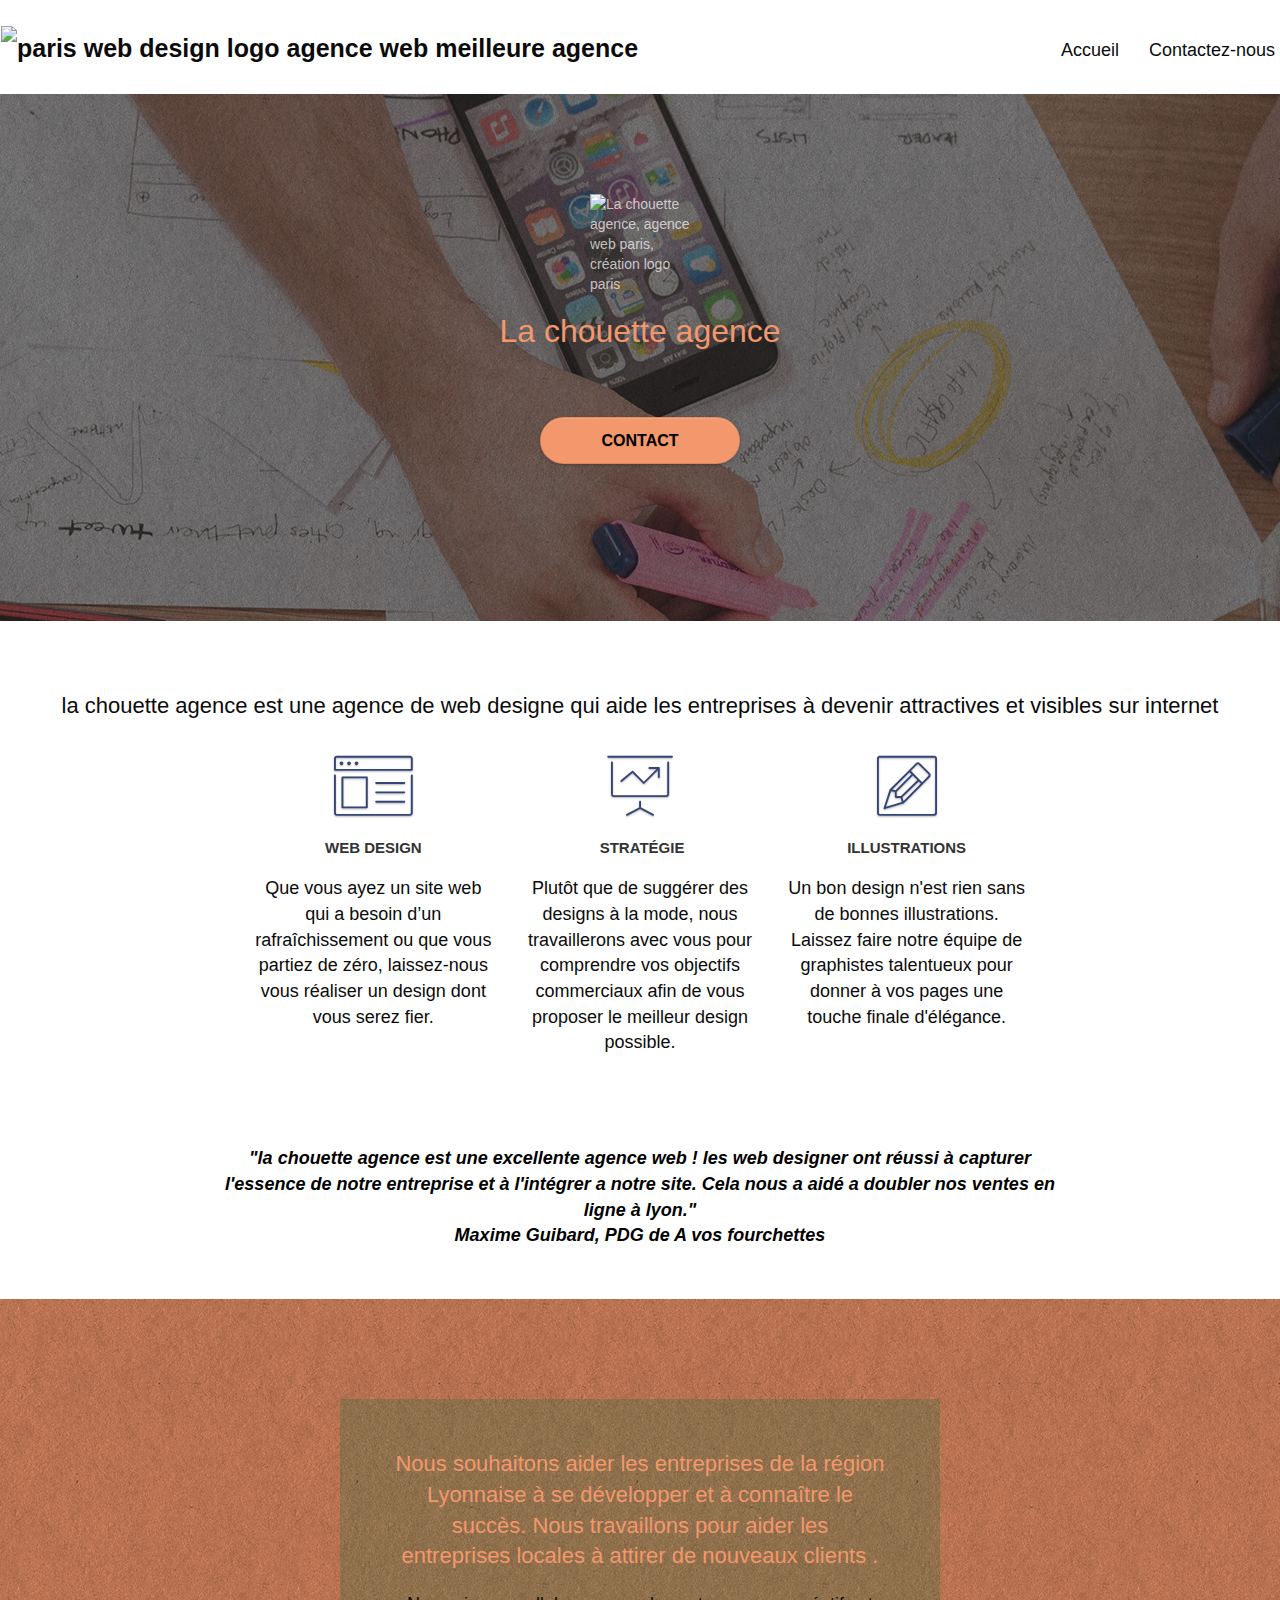
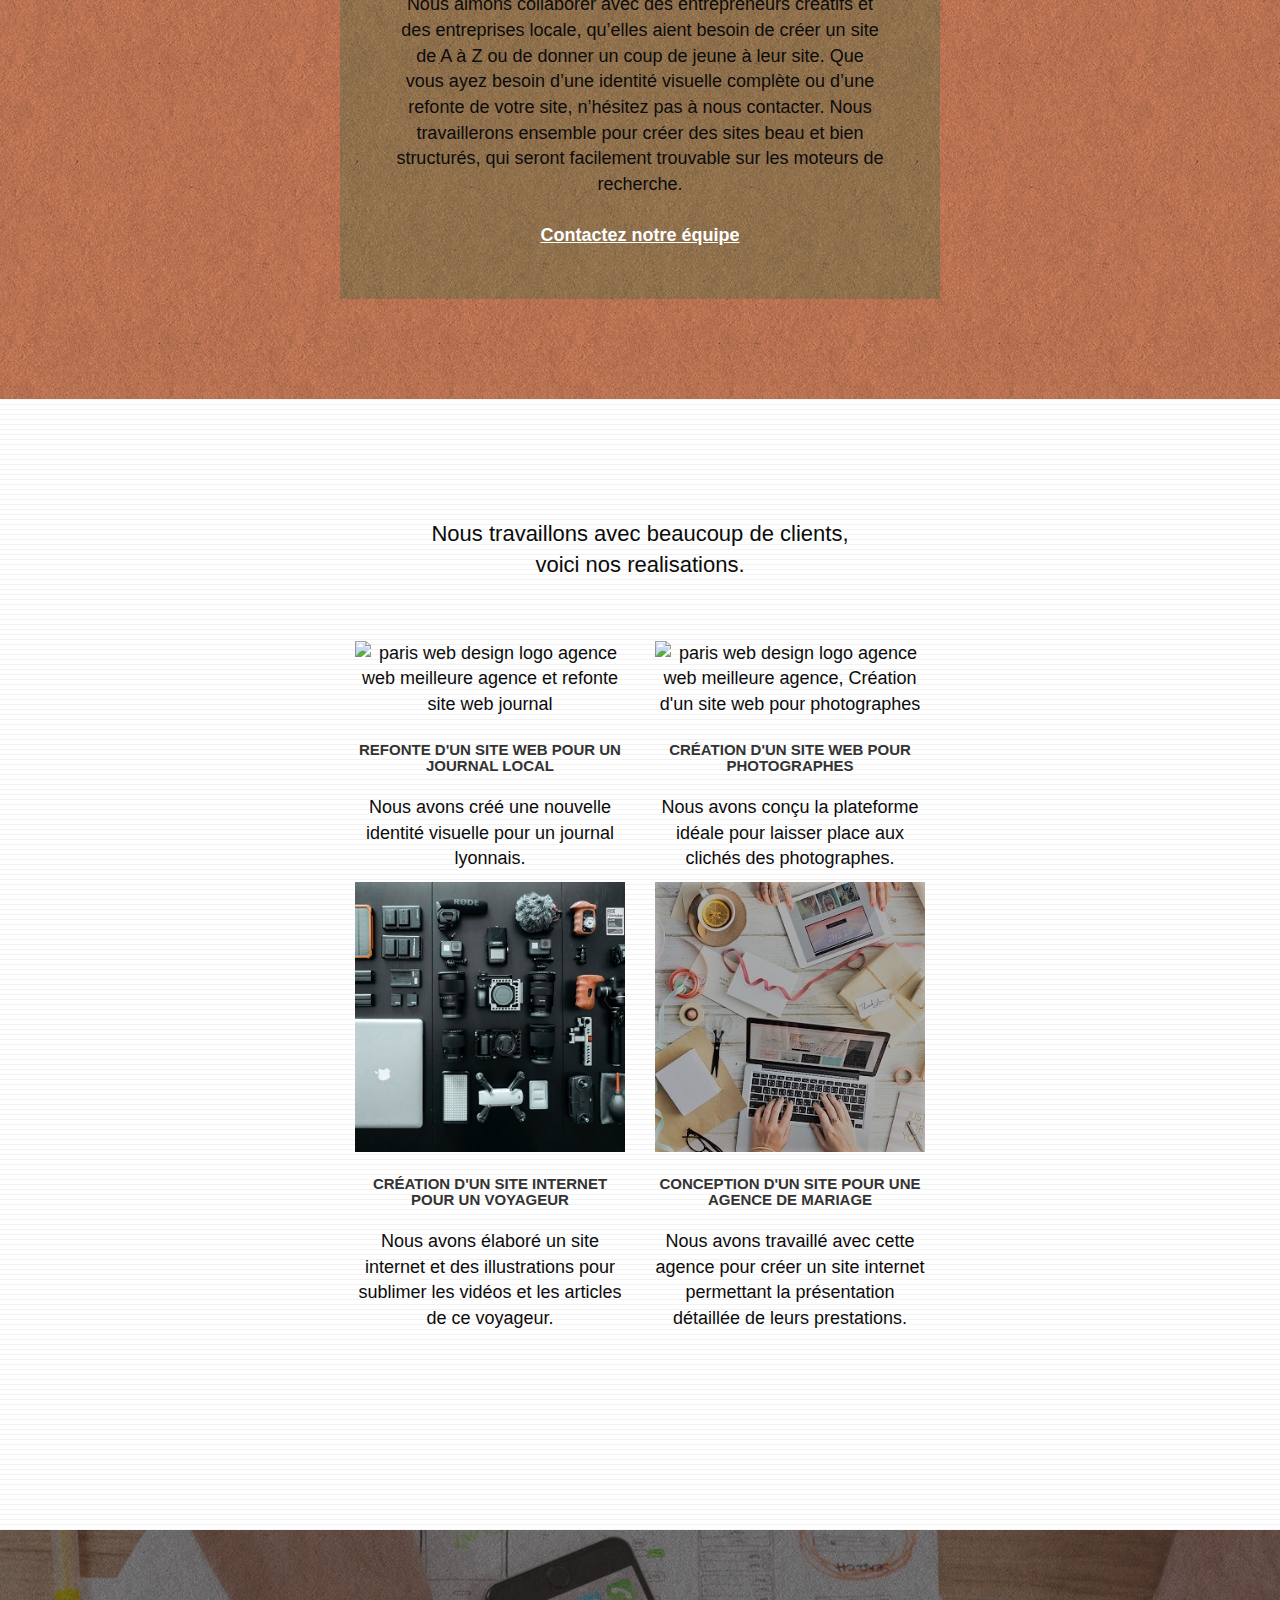
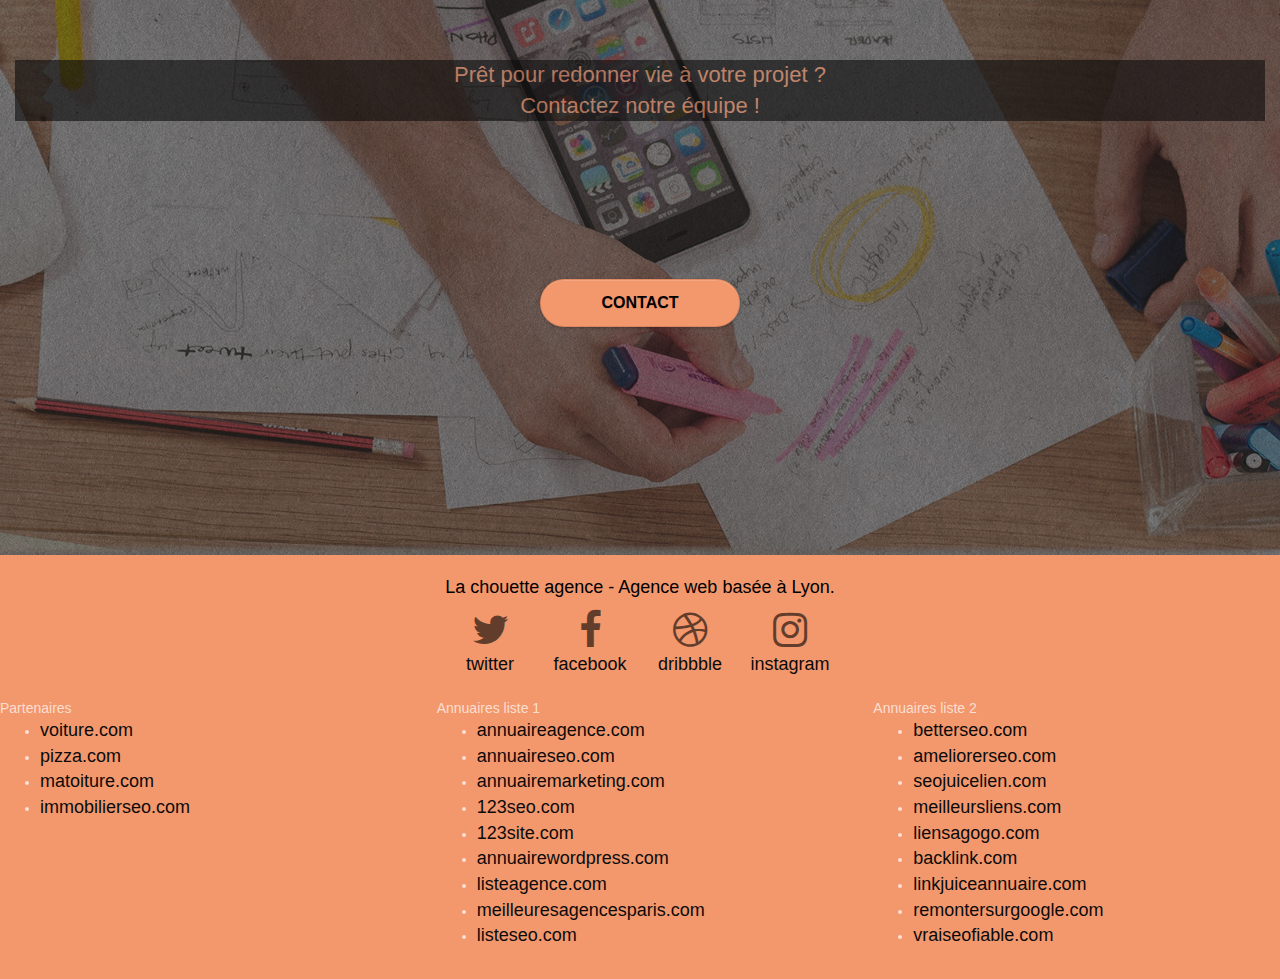
==== commit a6517ff6: "js minif" ====
--- a/index.html
+++ b/index.html
@@ -8,7 +8,7 @@
 	<meta name="robots" content="index, follow"> <!--meta robots-->
     <meta name="viewport" content="width=device-width, initial-scale=1.0">
     <link rel="shortcut icon" type="image/png" href="favicon.jpg">
-    
+
 	<link rel="stylesheet" type="text/css" href="./css/bootstrap.css">
 	<link rel="stylesheet" type="text/css" href="style.css">
 	<link rel="stylesheet" type="text/css" href="./css/font-awesome.css">
--- a/style.css
+++ b/style.css
@@ -10,9 +10,8 @@
 a,
 button {
     transition: all .3s ease-in-out;
-    outline: none!important
-}
-
+    outline: none!important;
+}
 a:hover {
     text-decoration: none;
     cursor: pointer
@@ -45,9 +44,16 @@
 }
 
 .bloc-lg {
-    padding: 100px 50px
-}
-
+    padding: 100px 50px;
+    width: 100%;
+}
+.form-group{
+  max-width: 550px; 
+    margin: 10px auto;
+}
+#message , #message1{
+    width: 100%;
+}
 .bloc-md {
     padding: 50px
 }
@@ -71,7 +77,6 @@
     -o-background-size: auto!important;
     background-size: auto!important
 }
-
 .bg-repeat {
     background: repeat
 }
@@ -365,18 +370,14 @@
     position: relative;
     z-index: 2
 }
-
 .bg {
     opacity: 60%;
     background-color: #0c0c0c;
     margin: 30px;
 }
-.form-group{
-    margin: 10px;
-}
-.btn{
-    display: block;
-}
+
+
+
 @media (min-width:768px) {
     .site-navigation {
         position: absolute;
@@ -479,7 +480,6 @@
     outline: none!important;
     
 }
-
 .btn-rd {
     border-radius: 40px
 }
@@ -535,7 +535,7 @@
     right: 20px;
     opacity: 1;
     z-index: 500;
-    transition: all .3s ease-in-out
+    transition: all .3s ease-in-out;
 }
 
 .scrollToTop span {
@@ -546,8 +546,11 @@
     font-size: 14px;
     opacity: 1;
 }
+.fa-chevron-up:before {
+    content: " ";
+}   
 span{
-    color: #FFF;
+    color: #fff;
 }
 a[data-lightbox] {
     position: relative;
@@ -725,7 +728,9 @@
     text-transform: uppercase;
     padding: 12px 28px 12px 28px;
     font-size: 16px;
-    font-weight: 700
+    font-weight: 700;
+    max-width: 200px;
+    margin: 10%;
 }
 
 .social {
@@ -809,7 +814,8 @@
 
 .btn-atomic-tangerine {
     background: #F3976C;
-    color: black!important
+    color: black!important;
+    width: 100%;
 }
 
 .btn-atomic-tangerine:hover {
@@ -855,6 +861,9 @@
 }
 
 @media (max-width:1024px) {
+    .page {
+        padding: 0;
+    }
     .bloc {
         padding-left: 0px;
         padding-right: 0px
@@ -892,7 +901,6 @@
 @media (max-width:991px) {
     .page.container, .container {
         width: 100%;
-        padding: 10px;
     }
     
     .b-parallax {
@@ -964,7 +972,7 @@
         -ms-transform: none
     }
     .nav>li {
-        margin-top: 0;
+    margin-top: 0;
         border-bottom: 1px solid rgba(0, 0, 0, .1);
         background: rgba(0, 0, 0, .05);
         text-align: left;
@@ -1066,6 +1074,7 @@
         width: 180px;
         height: 320px
     }
+  
 }
 
 @media (max-width:400px) {
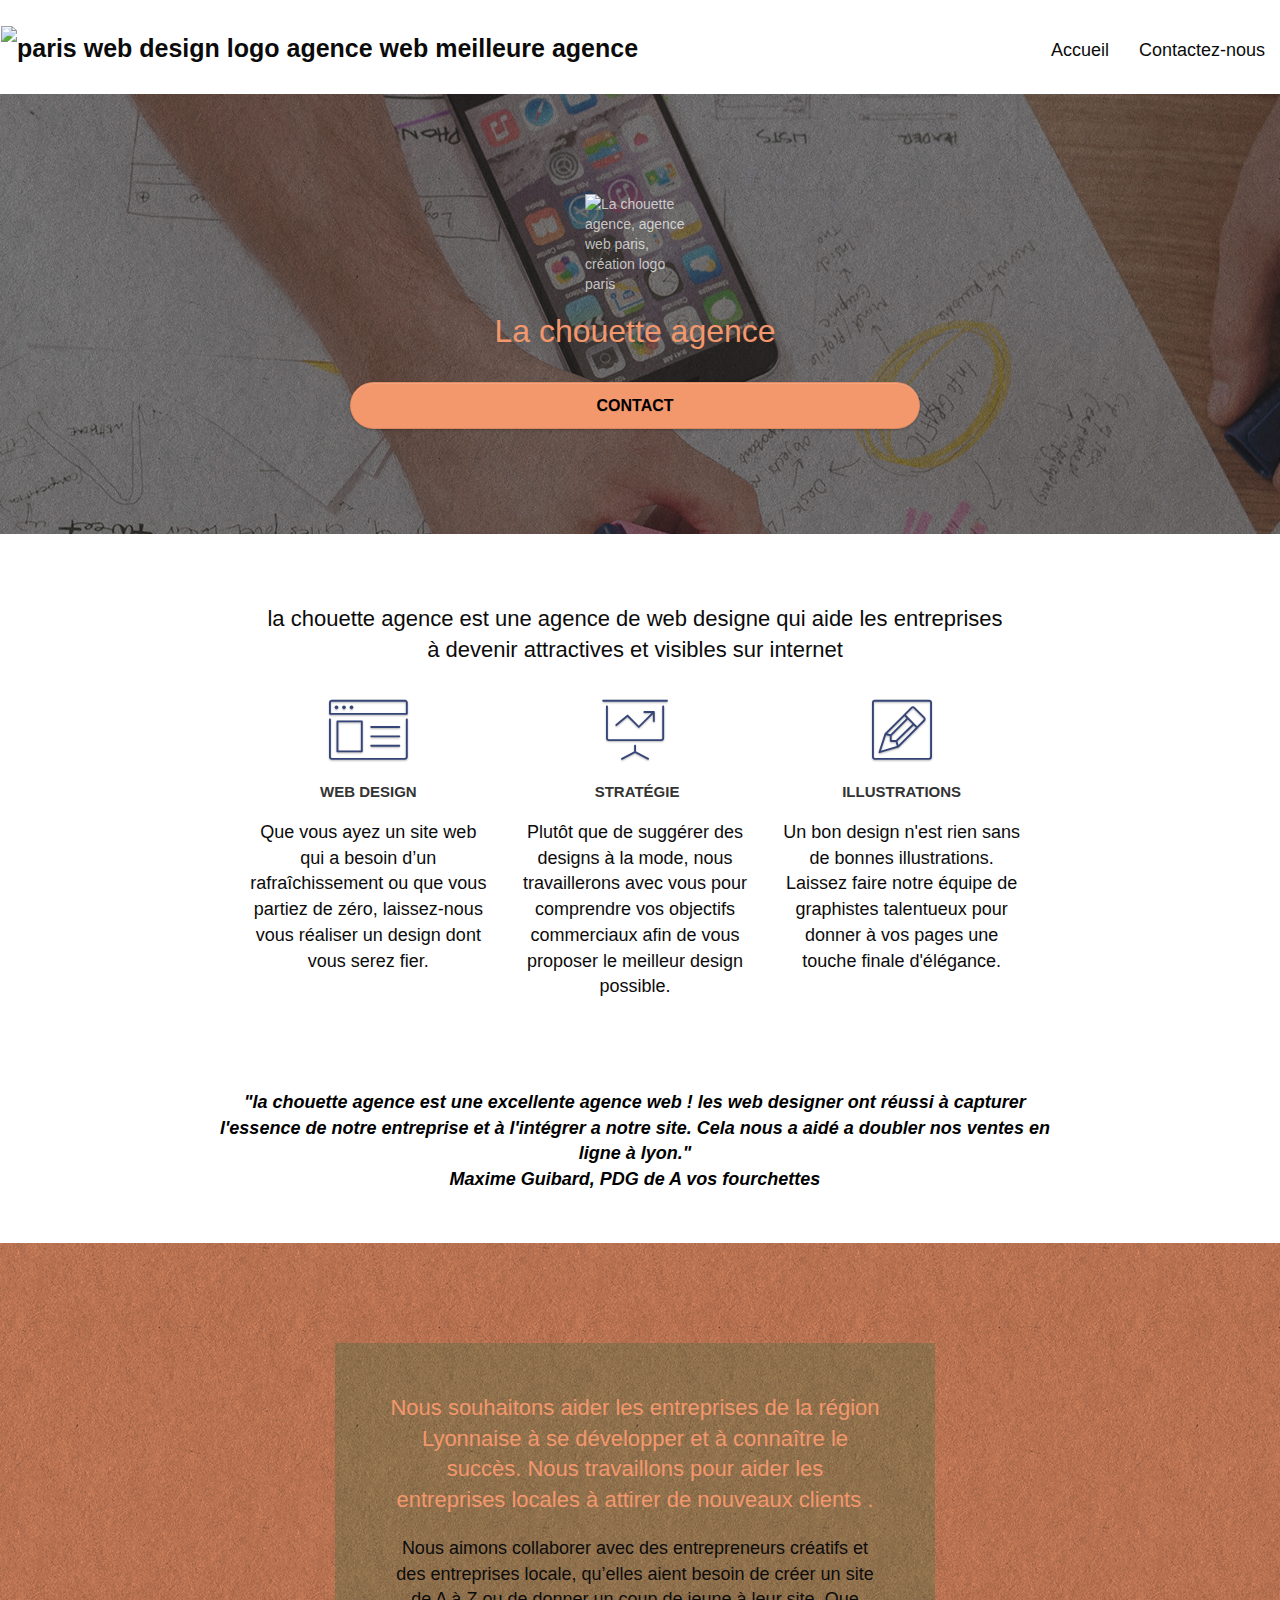
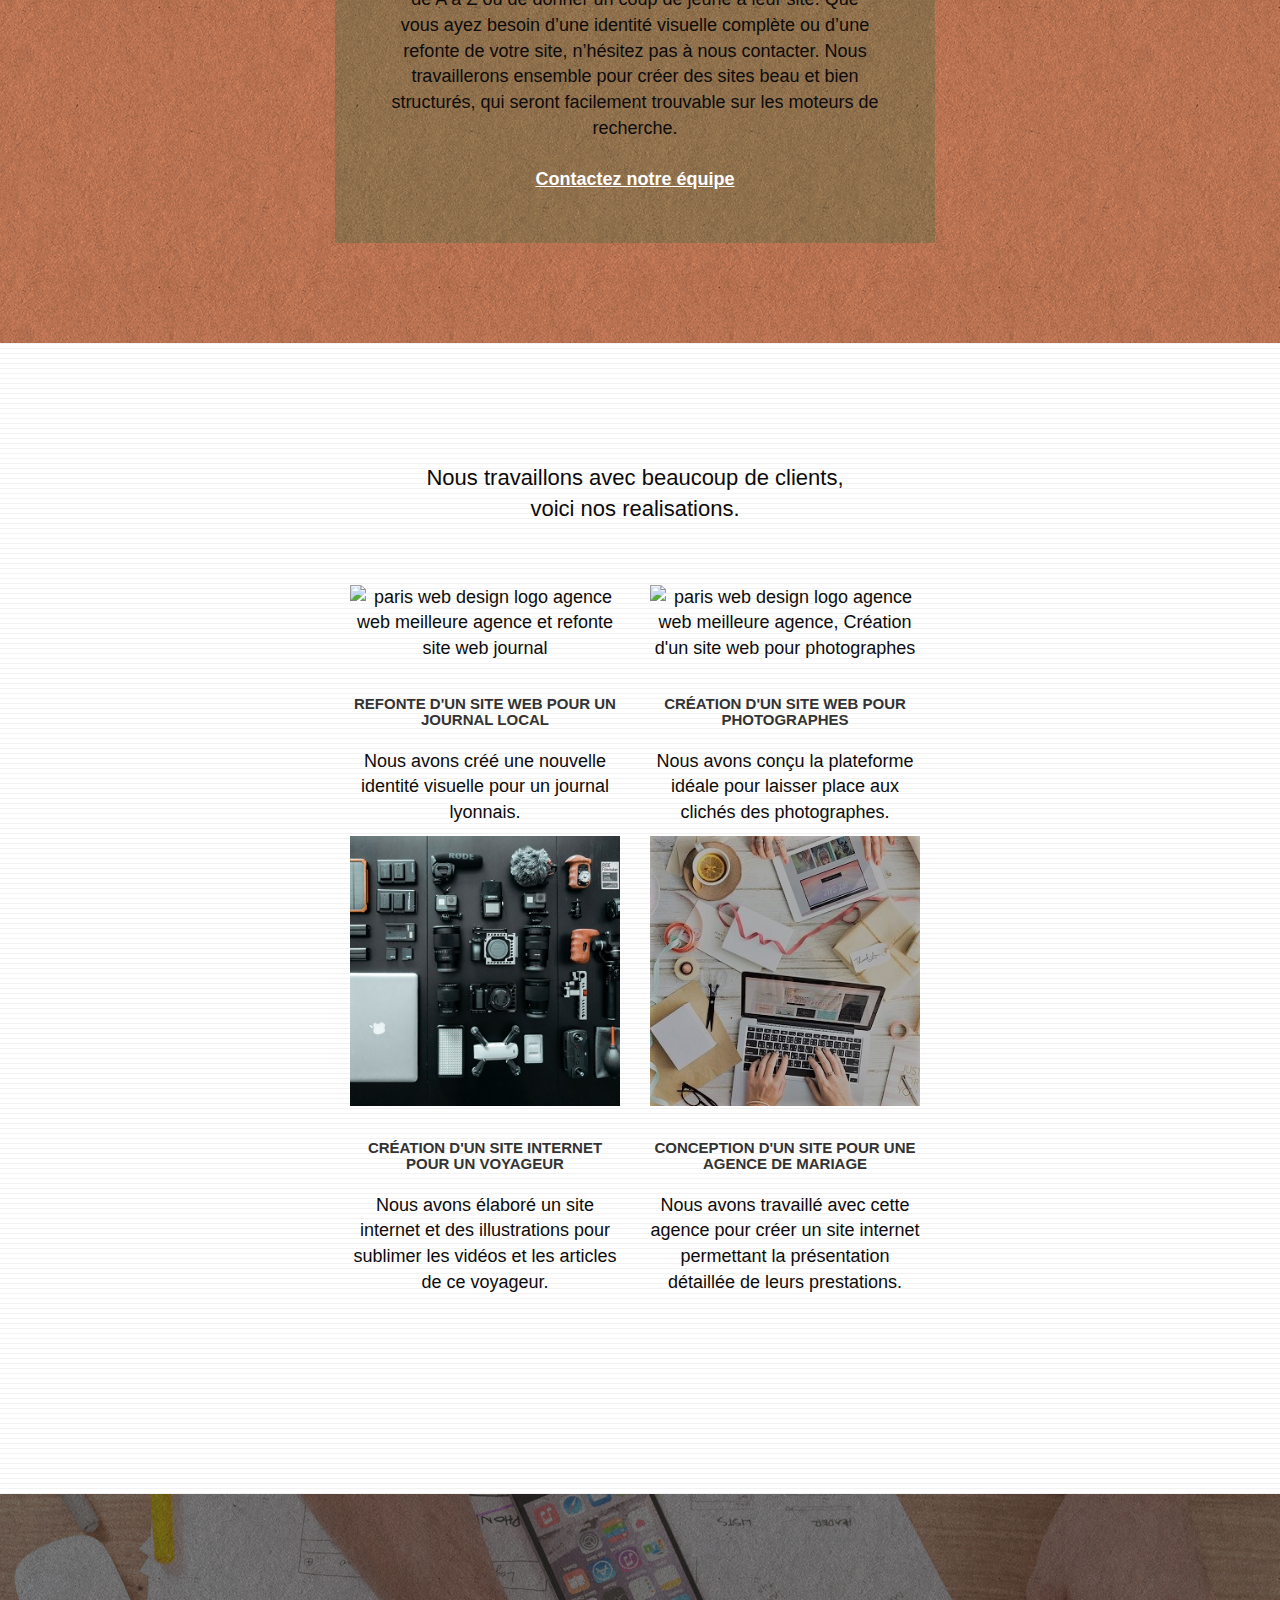
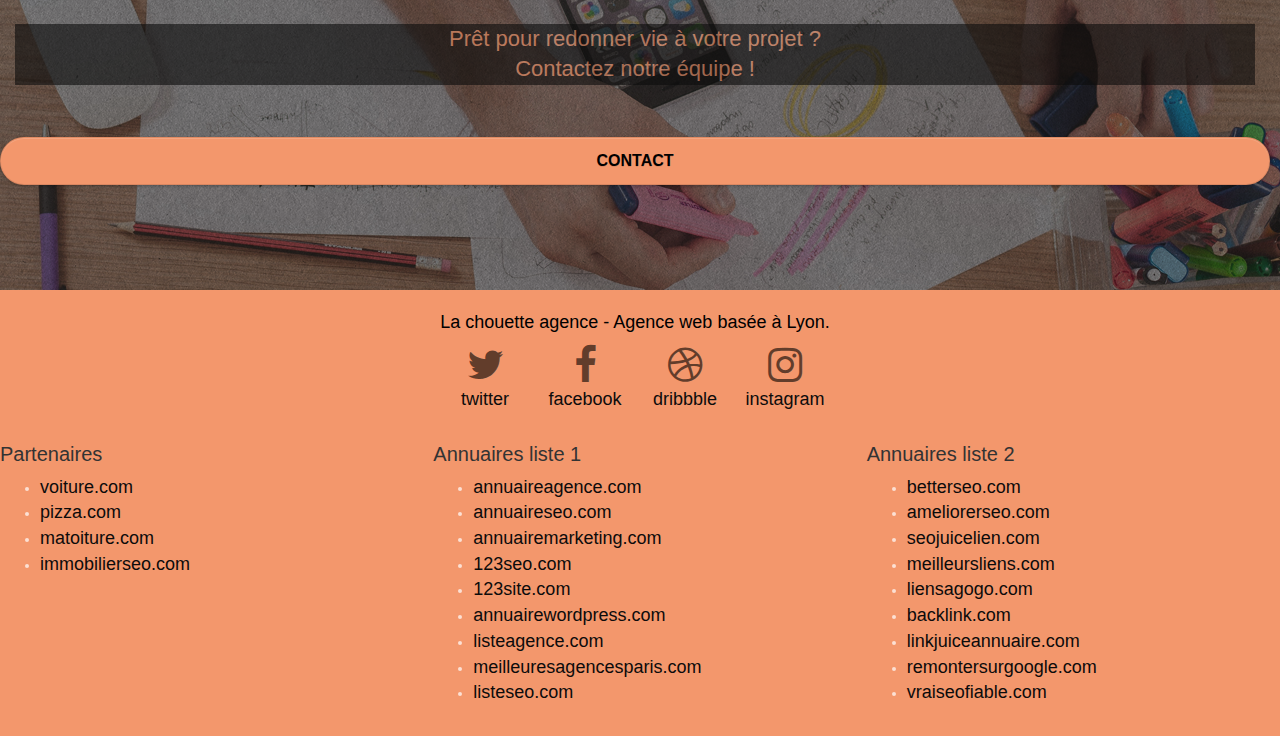
==== commit 05a86783: "form" ====
--- a/index.html
+++ b/index.html
@@ -78,7 +78,8 @@
 	<div class="container bloc-md">
 		<div class="row">
 			<div class="col-sm-12 text-center"> 
-				<h2>la chouette agence est une agence de web designe qui aide les entreprises à devenir attractives et visibles sur internet</h2>
+				<h2>la chouette agence est une agence de web designe qui aide les entreprises
+					<br> à devenir attractives et visibles sur internet</h2>
 			</div>
 		</div>
 		<div class="row voffset-lg med-width-whitespace">
@@ -250,7 +251,7 @@
 			    <br>	
 				<div class="row">
 					<div class="col-sm-4">
-						Partenaires
+						<h4> Partenaires</h4>
 							<ul>
 								<li><a href="voiture.com">voiture.com</a></li>
 								<li><a href="pizza.com">pizza.com</a></li>
@@ -259,7 +260,7 @@
 							</ul>		
 					</div>
 					<div class="col-sm-4">
-						Annuaires liste 1
+						<h4> Annuaires liste 1</h4>
 						<ul>
 							<li><a href="annuaireagence.com">annuaireagence.com</a></li>
 							<li><a href="annuaireseo.com">annuaireseo.com</a></li>
@@ -273,7 +274,7 @@
 						</ul>
 					</div>
 					<div class="col-sm-4">
-						Annuaires liste 2
+						<h4> Annuaires liste 2</h4>
 						<ul>
 							<li><a href="betterseo.com">betterseo.com</a></li>
 							<li><a href="ameliorerseo.com">ameliorerseo.com</a></li>
--- a/style.css
+++ b/style.css
@@ -1,7 +1,7 @@
 body {
     margin: 0;
     padding: 0;
-    background: #FFF;
+    background: #fff;
     overflow-x: hidden;
     -webkit-font-smoothing: antialiased;
     -moz-osx-font-smoothing: grayscale
@@ -10,8 +10,9 @@
 a,
 button {
     transition: all .3s ease-in-out;
-    outline: none!important;
-}
+    outline: 0!important
+}
+
 a:hover {
     text-decoration: none;
     cursor: pointer
@@ -23,36 +24,36 @@
     bottom: 0;
     width: 100%;
     z-index: 100000;
-    background: #FFF url(img/pageload-spinner.gif) no-repeat center center
+    background: #fff url(img/pageload-spinner.gif) no-repeat center center
 }
 
 .bloc {
     width: 100%;
     clear: both;
     background: 50% 50% no-repeat;
-    padding: 0px;
+    padding: 0;
     -webkit-background-size: cover;
     -moz-background-size: cover;
     -o-background-size: cover;
     background-size: cover;
-    position: relative;
+    position: relative
 }
 
 .bloc .container {
     padding-left: 0;
-    padding-right: 0
+    padding-right: 0;
+    margin-right: 10px
 }
 
 .bloc-lg {
     padding: 100px 50px;
-    width: 100%;
-}
-.form-group{
-  max-width: 550px; 
+    width: 100%
+}
+
+.form-group {
+    max-width: 550px;
     margin: 10px auto;
-}
-#message , #message1{
-    width: 100%;
+   
 }
 .bloc-md {
     padding: 50px
@@ -62,21 +63,22 @@
     padding: 20px 50px
 }
 
+.bg-b-edge,
+.bg-bl-edge,
+.bg-br-edge,
 .bg-center,
 .bg-l-edge,
 .bg-r-edge,
+.bg-repeat,
 .bg-t-edge,
-.bg-b-edge,
 .bg-tl-edge,
-.bg-bl-edge,
-.bg-tr-edge,
-.bg-br-edge,
-.bg-repeat {
+.bg-tr-edge {
     -webkit-background-size: auto!important;
     -moz-background-size: auto!important;
     -o-background-size: auto!important;
     background-size: auto!important
 }
+
 .bg-repeat {
     background: repeat
 }
@@ -117,10 +119,10 @@
 }
 
 .d-bloc .icon-round,
-.d-bloc .icon-square,
 .d-bloc .icon-rounded,
 .d-bloc .icon-semi-rounded-a,
-.d-bloc .icon-semi-rounded-b {
+.d-bloc .icon-semi-rounded-b,
+.d-bloc .icon-square {
     border-color: rgba(255, 255, 255, .9)
 }
 
@@ -131,9 +133,9 @@
 .d-bloc .a-btn,
 .d-bloc .navbar a,
 .d-bloc .navbar-brand,
+.d-bloc a .icon-lg,
+.d-bloc a .icon-md,
 .d-bloc a .icon-sm,
-.d-bloc a .icon-md,
-.d-bloc a .icon-lg,
 .d-bloc a .icon-xl,
 .d-bloc h1 a,
 .d-bloc h2 a,
@@ -142,15 +144,14 @@
 .d-bloc h5 a,
 .d-bloc h6 a,
 .d-bloc p a {
-    color: black
-}
-
+    color: #000;
+}
 .d-bloc .a-btn:hover,
 .d-bloc .navbar a:hover,
 .d-bloc .navbar-brand:hover,
+.d-bloc a:hover .icon-lg,
+.d-bloc a:hover .icon-md,
 .d-bloc a:hover .icon-sm,
-.d-bloc a:hover .icon-md,
-.d-bloc a:hover .icon-lg,
 .d-bloc a:hover .icon-xl,
 .d-bloc h1 a:hover,
 .d-bloc h2 a:hover,
@@ -159,17 +160,17 @@
 .d-bloc h5 a:hover,
 .d-bloc h6 a:hover,
 .d-bloc p a:hover {
-    color: rgba(255, 255, 255, 1)
+    color: #fff
 }
 
 .d-bloc .navbar-toggle .icon-bar {
-    background: rgba(255, 255, 255, 1)
+    background: #fff
 }
 
 .d-bloc .btn-wire,
 .d-bloc .btn-wire:hover {
-    color: rgba(255, 255, 255, 1);
-    border-color: rgba(255, 255, 255, 1)
+    color: #fff;
+    border-color: #fff
 }
 
 .d-bloc .panel {
@@ -193,7 +194,7 @@
 }
 
 .d-bloc .panel .a-btn:hover {
-    color: rgba(0, 0, 0, 1)
+    color: #000
 }
 
 .d-bloc .panel .btn-wire,
@@ -213,10 +214,10 @@
 }
 
 .l-bloc .icon-round,
-.l-bloc .icon-square,
 .l-bloc .icon-rounded,
 .l-bloc .icon-semi-rounded-a,
-.l-bloc .icon-semi-rounded-b {
+.l-bloc .icon-semi-rounded-b,
+.l-bloc .icon-square {
     border-color: rgba(0, 0, 0, .7)
 }
 
@@ -229,9 +230,9 @@
 .l-bloc .a-btn,
 .l-bloc .navbar a,
 .l-bloc .navbar-brand,
+.l-bloc a .icon-lg,
+.l-bloc a .icon-md,
 .l-bloc a .icon-sm,
-.l-bloc a .icon-md,
-.l-bloc a .icon-lg,
 .l-bloc a .icon-xl,
 .l-bloc h1 a,
 .l-bloc h2 a,
@@ -247,9 +248,9 @@
 .l-bloc .a-btn:hover,
 .l-bloc .navbar a:hover,
 .l-bloc .navbar-brand:hover,
+.l-bloc a:hover .icon-lg,
+.l-bloc a:hover .icon-md,
 .l-bloc a:hover .icon-sm,
-.l-bloc a:hover .icon-md,
-.l-bloc a:hover .icon-lg,
 .l-bloc a:hover .icon-xl,
 .l-bloc h1 a:hover,
 .l-bloc h2 a:hover,
@@ -258,7 +259,7 @@
 .l-bloc h5 a:hover,
 .l-bloc h6 a:hover,
 .l-bloc p a:hover {
-    color: rgba(0, 0, 0, 1)
+    color: #000
 }
 
 .l-bloc .navbar-toggle .icon-bar {
@@ -286,8 +287,13 @@
     margin-left: 0
 }
 
-.row.row-no-gutters>[class^="col-"],
-.row.row-no-gutters>[class*=" col-"] {
+h4 {
+    font-size: 2rem;
+    color: #fff
+}
+
+.row.row-no-gutters>[class*=" col-"],
+.row.row-no-gutters>[class^=col-] {
     padding-right: 0;
     padding-left: 0
 }
@@ -341,9 +347,9 @@
     text-align: inherit
 }
 
-.nav>li a:hover,
-.nav>li a:focus {
-    background: transparent
+.nav>li a:focus,
+.nav>li a:hover {
+    background: 0 0
 }
 
 .navbar-toggle {
@@ -352,7 +358,7 @@
 }
 
 .navbar-toggle:hover {
-    background: transparent!important
+    background: 0 0!important
 }
 
 .navbar-toggle .icon-bar {
@@ -364,19 +370,18 @@
     float: left
 }
 
-.nav-invert .navbar-header,
-.nav-invert .navbar-brand {
+.nav-invert .navbar-brand,
+.nav-invert .navbar-header {
     float: right;
     position: relative;
     z-index: 2
 }
+
 .bg {
     opacity: 60%;
     background-color: #0c0c0c;
-    margin: 30px;
-}
-
-
+    margin: 30px
+}
 
 @media (min-width:768px) {
     .site-navigation {
@@ -388,7 +393,7 @@
     }
     .nav>li .dropdown-menu a,
     .nav>li .dropdown-menu a:hover {
-        color: black
+        color: #000
     }
     .nav-invert .site-navigation {
         left: 0;
@@ -400,9 +405,9 @@
     .nav-center .navbar-header {
         width: 100%
     }
-    .nav-center .navbar-header,
+    .nav-center .nav>li,
     .nav-center .navbar-brand,
-    .nav-center .nav>li {
+    .nav-center .navbar-header {
         float: none;
         display: inline-block
     }
@@ -420,7 +425,7 @@
 }
 
 .nav>li>.dropdown a {
-    background: none!important;
+    background: 0 0!important;
     display: block;
     padding: 14px 15px
 }
@@ -443,7 +448,7 @@
 }
 
 .dropdown-menu .dropdown span {
-    border: 4px solid black;
+    border: 4px solid #000;
     border-top-color: transparent;
     border-right-color: transparent;
     border-bottom-color: transparent;
@@ -459,10 +464,11 @@
 .mg-lg {
     margin-top: 10px;
     margin-bottom: 40px;
-    color: black
-}
+    color: #000
+}
+
 .btn {
-    margin: 0 5px 5px 0;
+    margin: 0 5px 5px 0
 }
 
 .btn.pull-right {
@@ -470,16 +476,16 @@
 }
 
 .btn-d,
-.btn-d:hover,
-.btn-d:focus {
-    color: #FFF;
+.btn-d:focus,
+.btn-d:hover {
+    color: #fff;
     background: rgba(0, 0, 0, .3)
 }
 
 button {
-    outline: none!important;
-    
-}
+    outline: 0!important
+}
+
 .btn-rd {
     border-radius: 40px
 }
@@ -504,8 +510,8 @@
 }
 
 .panel-sq,
-.panel-sq .panel-heading,
-.panel-sq .panel-footer {
+.panel-sq .panel-footer,
+.panel-sq .panel-heading {
     border-radius: 0
 }
 
@@ -522,9 +528,10 @@
 }
 
 .form-control {
-    border-color: rgba(0, 0, 0, .1);
+    border-color: #b8b8b8;
     box-shadow: none;
-    
+    display: block;
+    width: 100%;
 }
 
 .scrollToTop {
@@ -535,7 +542,7 @@
     right: 20px;
     opacity: 1;
     z-index: 500;
-    transition: all .3s ease-in-out;
+    transition: all .3s ease-in-out
 }
 
 .scrollToTop span {
@@ -544,14 +551,13 @@
 
 .showScrollTop {
     font-size: 14px;
-    opacity: 1;
-}
-.fa-chevron-up:before {
-    content: " ";
-}   
-span{
-    color: #fff;
-}
+    opacity: 1
+}
+
+span {
+    color: #fff
+}
+
 a[data-lightbox] {
     position: relative;
     display: block;
@@ -560,14 +566,14 @@
 
 a[data-lightbox]:hover::before {
     content: "+";
-    font-family: "HelveticaNeue-Light", "Helvetica Neue Light", "Helvetica Neue", Helvetica, Arial;
+    font-family: HelveticaNeue-Light, "Helvetica Neue Light", "Helvetica Neue", Helvetica, Arial;
     font-size: 32px;
     width: 50px;
     height: 50px;
     margin-left: -25px;
     border-radius: 50%;
     background: rgba(0, 0, 0, .6);
-    color: #FFF;
+    color: #fff;
     font-weight: 100;
     z-index: 1;
     position: absolute;
@@ -600,7 +606,7 @@
 
 .lightbox-caption {
     padding: 20px;
-    color: #FFF;
+    color: #fff;
     background: rgba(0, 0, 0, .5);
     position: absolute;
     left: 15px;
@@ -609,7 +615,7 @@
 }
 
 .close-lightbox {
-    color: #FFF;
+    color: #fff;
     font-size: 30px;
     position: absolute;
     top: 20px;
@@ -626,7 +632,7 @@
 .next-lightbox:hover,
 .prev-lightbox:hover {
     opacity: 1;
-    color: #FFF
+    color: #fff
 }
 
 .next-lightbox,
@@ -658,31 +664,31 @@
 .snapshot-lb .lightbox-caption {
     padding: 0;
     color: rgba(0, 0, 0, .5);
-    background: none
-}
-
+    background: 0 0
+}
+
+.btn,
 h1,
 h2,
 h3,
 h4,
 h5,
 h6,
-p,
 label,
-.btn {
-    font-family: "helvetica";
+p {
+    font-family: helvetica;
     font-weight: 400;
     color: #0c0b0b!important
 }
 
 a {
-    font-family: "helvetica";
+    font-family: helvetica;
     color: #0c0b0b!important;
     font-size: 18px
 }
 
 .container {
-    width: auto;
+    width: auto
 }
 
 .hero-bloc-text {
@@ -703,13 +709,13 @@
     margin: auto auto auto auto
 }
 
-p,
+em,
+p {
+    font-size: 18px
+}
+
 em {
-    font-size: 18px
-}
-
-em {
-    color: black
+    color: #000
 }
 
 .tight-width-whitespace {
@@ -724,13 +730,12 @@
 
 .cta-hero {
     margin-top: 22px;
-    color: #FFFFFF!important;
+    color:black!important;
     text-transform: uppercase;
     padding: 12px 28px 12px 28px;
     font-size: 16px;
     font-weight: 700;
-    max-width: 200px;
-    margin: 10%;
+   
 }
 
 .social {
@@ -747,7 +752,7 @@
     font-size: 15px;
     text-transform: uppercase;
     font-weight: 700;
-    color: #333333!important
+    color: #333!important
 }
 
 .med-width-whitespace {
@@ -757,11 +762,11 @@
 }
 
 h1 {
-    color: #333333!important
+    color: #333!important
 }
 
 h4 {
-    color: #333333!important
+    color: #333!important
 }
 
 .icons {
@@ -770,7 +775,7 @@
 }
 
 .black {
-    color: black!important
+    color: #000!important
 }
 
 .portfolio-thumb {
@@ -797,7 +802,7 @@
 }
 
 .bgc-white {
-    background-color: #FFF
+    background-color: #fff
 }
 
 .bgc-dark-slate-blue {
@@ -805,34 +810,44 @@
 }
 
 .bgc-atomic-tangerine {
-    background-color: #F3976C
+    background-color: #f3976c;
 }
 
 .tc-white {
-    color: #F3976C!important;
+    color: #f3976c!important;
 }
 
 .btn-atomic-tangerine {
-    background: #F3976C;
-    color: black!important;
+    background: #f3976c;
+    color: #000!important;
+    width: 100%
+}
+#form_1{
+    margin: auto;
+    max-width: 550px;
+}
+#contact_p2{
+    text-align: center;
+}
+.btn-block{
+    display: block;
     width: 100%;
 }
-
 .btn-atomic-tangerine:hover {
-    background: #c27956!important;
-    color: black!important
+    background:#c27956!important;
+    color: #000!important;
 }
 
 .ltc-white {
-    color: #FFFFFF!important
+    color: #fff!important
 }
 
 .ltc-white:hover {
-    color: #cccccc!important
+    color: #ccc!important
 }
 
 .ltc-atomic-tangerine {
-    color: #F3976C!important
+    color: #f3976c!important
 }
 
 .ltc-atomic-tangerine:hover {
@@ -862,16 +877,16 @@
 
 @media (max-width:1024px) {
     .page {
-        padding: 0;
+        padding: 0
     }
     .bloc {
-        padding-left: 0px;
-        padding-right: 0px
-    }
-    .bloc.full-width-bloc,
+        padding-left: 0;
+        padding-right: 0
+    }
     .bloc-tile-2.full-width-bloc .container,
     .bloc-tile-3.full-width-bloc .container,
-    .bloc-tile-4.full-width-bloc .container {
+    .bloc-tile-4.full-width-bloc .container,
+    .bloc.full-width-bloc {
         padding-left: 0;
         padding-right: 0
     }
@@ -899,15 +914,15 @@
 }
 
 @media (max-width:991px) {
-    .page.container, .container {
-        width: 100%;
-    }
-    
+    .container,
+    .page.container {
+        width: 100%
+    }
     .b-parallax {
         background-attachment: scroll
     }
-    .page-container,
-    #hero-bloc {
+    #hero-bloc,
+    .page-container {
         overflow-x: hidden;
         position: relative
     }
@@ -915,38 +930,36 @@
         padding-left: constant(safe-area-inset-left);
         padding-right: constant(safe-area-inset-right)
     }
-    .row{
-        display: contents; 
-        margin: 0px;
+    .row {
+        display: contents;
+        margin: 0
     }
     .bloc-group,
     .bloc-group .bloc {
         display: block;
         width: 100%
     }
-    .bloc-fill-screen .fill-bloc-top-edge,
-    .bloc-fill-screen .fill-bloc-bottom-edge {
+    .bloc-fill-screen .fill-bloc-bottom-edge,
+    .bloc-fill-screen .fill-bloc-top-edge {
         padding: 0 20px;
         padding-left: constant(safe-area-inset-left);
         padding-right: constant(safe-area-inset-right)
     }
-    
 }
 
 @media (max-width:767px) {
-  
     .page-container {
         overflow-x: hidden;
         position: relative
     }
+    #disqus_thread,
     h1,
     h2,
     h3,
     h4,
     h5,
     h6,
-    p,
-    #disqus_thread {
+    p {
         padding-left: 10px!important;
         padding-right: 10px!important
     }
@@ -962,8 +975,8 @@
         margin-left: 0;
         margin-right: 0
     }
-    .row{
-        margin: 0px;
+    .row {
+        margin: 0
     }
     .site-navigation {
         position: inherit;
@@ -972,7 +985,7 @@
         -ms-transform: none
     }
     .nav>li {
-    margin-top: 0;
+        margin-top: 0;
         border-bottom: 1px solid rgba(0, 0, 0, .1);
         background: rgba(0, 0, 0, .05);
         text-align: left;
@@ -985,7 +998,7 @@
     .dropdown .dropdown a .caret {
         float: none;
         margin: 5px 0 0 10px!important;
-        border: 4px solid black;
+        border: 4px solid #000;
         border-bottom-color: transparent;
         border-right-color: transparent;
         border-left-color: transparent
@@ -1025,21 +1038,21 @@
         padding-left: 0;
         padding-right: 0
     }
-    .bloc-xxl,
+    .bloc-lg,
     .bloc-xl,
-    .bloc-lg {
-        padding: 40px 0;
-    }
-    .bloc-sm,
-    .bloc-md {
+    .bloc-xxl {
+        padding: 40px 0
+    }
+    .bloc-md,
+    .bloc-sm {
         padding-left: 0;
         padding-right: 0
     }
+    .bloc-fill-screen .fill-bloc-bottom-edge,
+    .bloc-fill-screen .fill-bloc-top-edge,
     .bloc-tile-2 .container,
     .bloc-tile-3 .container,
-    .bloc-tile-4 .container,
-    .bloc-fill-screen .fill-bloc-top-edge,
-    .bloc-fill-screen .fill-bloc-bottom-edge {
+    .bloc-tile-4 .container {
         padding-left: 0;
         padding-right: 0
     }
@@ -1074,18 +1087,1104 @@
         width: 180px;
         height: 320px
     }
-  
+    .col-sm-4 {
+        display: none
+    }
 }
 
 @media (max-width:400px) {
     .bloc {
         padding-left: 0;
-        padding-right: 0;
+        padding-right: 0
+    }
+}
+
+body {
+    margin: 0;
+    padding: 0;
+    background: #fff;
+    overflow-x: hidden;
+    -webkit-font-smoothing: antialiased;
+    -moz-osx-font-smoothing: grayscale
+}
+
+a,
+button {
+    transition: all .3s ease-in-out;
+    outline: 0!important
+}
+
+a:hover {
+    text-decoration: none;
+    cursor: pointer
+}
+
+#page-loading-blocs-notifaction {
+    position: fixed;
+    top: 0;
+    bottom: 0;
+    width: 100%;
+    z-index: 100000;
+    background: #fff url(img/pageload-spinner.gif) no-repeat center center
+}
+
+.bloc {
+    width: 100%;
+    clear: both;
+    background: 50% 50% no-repeat;
+    padding: 0;
+    -webkit-background-size: cover;
+    -moz-background-size: cover;
+    -o-background-size: cover;
+    background-size: cover;
+    position: relative
+}
+
+.bloc .container {
+    padding-left: 0;
+    padding-right: 0;
+    margin-right: 10px
+}
+
+.bloc-lg {
+    padding: 100px 50px;
+    width: 100%
+}
+
+.form-group {
+    max-width: 550px;
+    margin: 10px auto;
+}
+
+
+.bloc-md {
+    padding: 50px
+}
+
+.bloc-sm {
+    padding: 20px 50px
+}
+
+.bg-b-edge,
+.bg-bl-edge,
+.bg-br-edge,
+.bg-center,
+.bg-l-edge,
+.bg-r-edge,
+.bg-repeat,
+.bg-t-edge,
+.bg-tl-edge,
+.bg-tr-edge {
+    -webkit-background-size: auto!important;
+    -moz-background-size: auto!important;
+    -o-background-size: auto!important;
+    background-size: auto!important
+}
+
+.bg-repeat {
+    background: repeat
+}
+
+.bg-t-edge {
+    background: top no-repeat
+}
+
+.bloc-bg-texture::before {
+    content: "";
+    background-size: 2px 2px;
+    position: absolute;
+    top: 0;
+    bottom: 0;
+    left: 0;
+    right: 0
+}
+
+em {
+    font-weight: 700
+}
+
+.texture-paper::before {
+    background: url(img/texture-paper.png);
+    background-size: 280px 280px
+}
+
+.b-parallax {
+    background-attachment: fixed
+}
+
+.d-bloc {
+    color: rgba(255, 255, 255, .7)
+}
+
+.d-bloc button:hover {
+    color: rgba(255, 255, 255, .9)
+}
+
+.d-bloc .icon-round,
+.d-bloc .icon-rounded,
+.d-bloc .icon-semi-rounded-a,
+.d-bloc .icon-semi-rounded-b,
+.d-bloc .icon-square {
+    border-color: rgba(255, 255, 255, .9)
+}
+
+.d-bloc .divider-h span {
+    border-color: rgba(255, 255, 255, .2)
+}
+
+.d-bloc .a-btn,
+.d-bloc .navbar a,
+.d-bloc .navbar-brand,
+.d-bloc a .icon-lg,
+.d-bloc a .icon-md,
+.d-bloc a .icon-sm,
+.d-bloc a .icon-xl,
+.d-bloc h1 a,
+.d-bloc h2 a,
+.d-bloc h3 a,
+.d-bloc h4 a,
+.d-bloc h5 a,
+.d-bloc h6 a,
+.d-bloc p a {
+    color: #000
+}
+
+.d-bloc .a-btn:hover,
+.d-bloc .navbar a:hover,
+.d-bloc .navbar-brand:hover,
+.d-bloc a:hover .icon-lg,
+.d-bloc a:hover .icon-md,
+.d-bloc a:hover .icon-sm,
+.d-bloc a:hover .icon-xl,
+.d-bloc h1 a:hover,
+.d-bloc h2 a:hover,
+.d-bloc h3 a:hover,
+.d-bloc h4 a:hover,
+.d-bloc h5 a:hover,
+.d-bloc h6 a:hover,
+.d-bloc p a:hover {
+    color: #fff
+}
+
+.d-bloc .navbar-toggle .icon-bar {
+    background: #fff
+}
+
+.d-bloc .btn-wire,
+.d-bloc .btn-wire:hover {
+    color: #fff;
+    border-color: #fff
+}
+
+.d-bloc .panel {
+    color: rgba(0, 0, 0, .5)
+}
+
+.d-bloc .panel button:hover {
+    color: rgba(0, 0, 0, .7)
+}
+
+.d-bloc .panel icon {
+    border-color: rgba(0, 0, 0, .7)
+}
+
+.d-bloc .panel .divider-h span {
+    border-color: rgba(0, 0, 0, .1)
+}
+
+.d-bloc .panel .a-btn {
+    color: rgba(0, 0, 0, .6)
+}
+
+.d-bloc .panel .a-btn:hover {
+    color: #000
+}
+
+.d-bloc .panel .btn-wire,
+.d-bloc .panel .btn-wire:hover {
+    color: rgba(0, 0, 0, .7);
+    border-color: rgba(0, 0, 0, .3)
+}
+
+.d-bloc .panel,
+.l-bloc {
+    color: rgba(0, 0, 0, .5)
+}
+
+.d-bloc .panel button:hover,
+.l-bloc button:hover {
+    color: rgba(0, 0, 0, .7)
+}
+
+.l-bloc .icon-round,
+.l-bloc .icon-rounded,
+.l-bloc .icon-semi-rounded-a,
+.l-bloc .icon-semi-rounded-b,
+.l-bloc .icon-square {
+    border-color: rgba(0, 0, 0, .7)
+}
+
+.d-bloc .panel .divider-h span,
+.l-bloc .divider-h span {
+    border-color: rgba(0, 0, 0, .1)
+}
+
+.d-bloc .panel .a-btn,
+.l-bloc .a-btn,
+.l-bloc .navbar a,
+.l-bloc .navbar-brand,
+.l-bloc a .icon-lg,
+.l-bloc a .icon-md,
+.l-bloc a .icon-sm,
+.l-bloc a .icon-xl,
+.l-bloc h1 a,
+.l-bloc h2 a,
+.l-bloc h3 a,
+.l-bloc h4 a,
+.l-bloc h5 a,
+.l-bloc h6 a,
+.l-bloc p a {
+    color: rgba(0, 0, 0, .6)
+}
+
+.d-bloc .panel .a-btn:hover,
+.l-bloc .a-btn:hover,
+.l-bloc .navbar a:hover,
+.l-bloc .navbar-brand:hover,
+.l-bloc a:hover .icon-lg,
+.l-bloc a:hover .icon-md,
+.l-bloc a:hover .icon-sm,
+.l-bloc a:hover .icon-xl,
+.l-bloc h1 a:hover,
+.l-bloc h2 a:hover,
+.l-bloc h3 a:hover,
+.l-bloc h4 a:hover,
+.l-bloc h5 a:hover,
+.l-bloc h6 a:hover,
+.l-bloc p a:hover {
+    color: #000
+}
+
+.l-bloc .navbar-toggle .icon-bar {
+    color: rgba(0, 0, 0, .6)
+}
+
+.d-bloc .panel .btn-wire,
+.d-bloc .panel .btn-wire:hover,
+.l-bloc .btn-wire,
+.l-bloc .btn-wire:hover {
+    color: rgba(0, 0, 0, .7);
+    border-color: rgba(0, 0, 0, .3)
+}
+
+.voffset {
+    margin-top: 30px
+}
+
+.voffset-lg {
+    margin-top: 80px
+}
+
+.row-no-gutters {
+    margin-right: 0;
+    margin-left: 0
+}
+
+h4 {
+    font-size: 2rem;
+    color: #fff
+}
+
+.row.row-no-gutters>[class*=" col-"],
+.row.row-no-gutters>[class^=col-] {
+    padding-right: 0;
+    padding-left: 0
+}
+
+#bloc-1-hero h1 {
+    font-size: 32px
+}
+
+.navbar {
+    margin-bottom: 0;
+    z-index: 1
+}
+
+.navbar-brand {
+    height: auto;
+    padding: 3px 15px;
+    font-size: 25px;
+    font-weight: 400;
+    font-weight: 600;
+    line-height: 44px
+}
+
+.navbar-brand img {
+    max-height: 200px;
+    margin: 0 5px 0 0;
+    display: inline
+}
+
+.navbar-brand img[src$=svg] {
+    min-width: 100px
+}
+
+.nav-center .navbar-brand img {
+    margin: 0
+}
+
+.navbar .nav {
+    padding-top: 2px;
+    margin-right: -16px;
+    float: right;
+    z-index: 1
+}
+
+.nav>li {
+    float: left;
+    margin-top: 4px;
+    font-size: 16px
+}
+
+.navbar-nav .open .dropdown-menu>li>a {
+    text-align: inherit
+}
+
+.nav>li a:focus,
+.nav>li a:hover {
+    background: 0 0
+}
+
+.navbar-toggle {
+    margin: 10px 10px 0 0;
+    border: 0
+}
+
+.navbar-toggle:hover {
+    background: 0 0!important
+}
+
+.navbar-toggle .icon-bar {
+    background-color: rgba(0, 0, 0, .5);
+    width: 26px
+}
+
+.nav-invert .navbar .nav {
+    float: left
+}
+
+.nav-invert .navbar-brand,
+.nav-invert .navbar-header {
+    float: right;
+    position: relative;
+    z-index: 2
+}
+
+.bg {
+    opacity: 60%;
+    background-color: #0c0c0c;
+    margin: 30px
+}
+
+@media (min-width:768px) {
+    .site-navigation {
+        position: absolute;
+        top: 50%;
+        right: 20px;
+        transform: translate(0, -50%);
+        -webkit-transform: translateY(-50%)
+    }
+    .nav>li .dropdown-menu a,
+    .nav>li .dropdown-menu a:hover {
+        color: #000
+    }
+    .nav-invert .site-navigation {
+        left: 0;
+        right: 0
+    }
+    .nav-center {
+        text-align: center
+    }
+    .nav-center .navbar-header {
+        width: 100%
+    }
+    .nav-center .nav>li,
+    .nav-center .navbar-brand,
+    .nav-center .navbar-header {
+        float: none;
+        display: inline-block
+    }
+    .nav-center .site-navigation {
+        position: relative;
+        width: 100%;
+        right: 0;
+        margin-right: 0;
+        margin-top: 20px
+    }
+    .nav-center.mini-nav .navbar-toggle {
+        float: none;
+        margin: 10px auto 0
+    }
+}
+
+.nav>li>.dropdown a {
+    background: 0 0!important;
+    display: block;
+    padding: 14px 15px
+}
+
+nav .caret {
+    margin: 0 5px
+}
+
+.dropdown-menu .dropdown-menu {
+    top: -8px;
+    left: 100%
+}
+
+.dropdown-menu .dropmenu-flow-right {
+    top: 100%;
+    left: 0;
+    margin-left: -1px;
+    border-top-left-radius: 0;
+    border-top-right-radius: 0
+}
+
+.dropdown-menu .dropdown span {
+    border: 4px solid #000;
+    border-top-color: transparent;
+    border-right-color: transparent;
+    border-bottom-color: transparent;
+    margin: 6px -5px 0 0!important;
+    float: right
+}
+
+.mg-md {
+    margin-top: 10px;
+    margin-bottom: 20px
+}
+
+.mg-lg {
+    margin-top: 10px;
+    margin-bottom: 40px;
+    color: #000
+}
+
+.btn {
+    margin: 0 5px 5px 0
+}
+
+.btn.pull-right {
+    margin: 0 0 5px 5px
+}
+
+.btn-d,
+.btn-d:focus,
+.btn-d:hover {
+    color: #fff;
+    background: rgba(0, 0, 0, .3)
+}
+
+button {
+    outline: 0!important
+}
+
+.btn-rd {
+    border-radius: 40px
+}
+
+.btn-clean {
+    border: 1px solid rgba(0, 0, 0, .08);
+    border-bottom-color: rgba(0, 0, 0, .1);
+    text-shadow: 0 1px 0 rgba(0, 0, 1, .1);
+    box-shadow: 0 1px 3px rgba(0, 0, 1, .25), inset 0 1px 0 0 rgba(255, 255, 255, .15)
+}
+
+.icon-md {
+    font-size: 40px!important
+}
+
+.icon-lg {
+    font-size: 60px!important
+}
+
+.sm-shadow {
+    text-shadow: 0 1px 2px rgba(0, 0, 0, .3)
+}
+
+.panel-sq,
+.panel-sq .panel-footer,
+.panel-sq .panel-heading {
+    border-radius: 0
+}
+
+.panel-rd {
+    border-radius: 30px
+}
+
+.panel-rd .panel-heading {
+    border-radius: 29px 29px 0 0
+}
+
+.panel-rd .panel-footer {
+    border-radius: 0 0 29px 29px
+}
+
+.form-control {
+    border-color: rgba(0, 0, 0, .1);
+    box-shadow: none
+}
+
+.scrollToTop {
+    width: 40px;
+    height: 40px;
+    position: fixed;
+    bottom: 20px;
+    right: 20px;
+    opacity: 1;
+    z-index: 500;
+    transition: all .3s ease-in-out
+}
+
+.scrollToTop span {
+    margin-top: 6px
+}
+
+.showScrollTop {
+    font-size: 14px;
+    opacity: 1
+}
+
+span {
+    color: #fff
+}
+
+a[data-lightbox] {
+    position: relative;
+    display: block;
+    text-align: center
+}
+
+a[data-lightbox]:hover::before {
+    content: "+";
+    font-family: HelveticaNeue-Light, "Helvetica Neue Light", "Helvetica Neue", Helvetica, Arial;
+    font-size: 32px;
+    width: 50px;
+    height: 50px;
+    margin-left: -25px;
+    border-radius: 50%;
+    background: rgba(0, 0, 0, .6);
+    color: #fff;
+    font-weight: 100;
+    z-index: 1;
+    position: absolute;
+    top: 50%;
+    transform: translateY(-50%);
+    -webkit-transform: translateY(-50%)
+}
+
+a[data-lightbox]:hover img {
+    opacity: .6;
+    -webkit-animation-fill-mode: none;
+    animation-fill-mode: none
+}
+
+#lightbox-modal {
+    display: flex;
+    align-items: center
+}
+
+#lightbox-modal .modal-dialog {
+    width: 90%;
+    max-width: 900px;
+    margin: 0 auto 0
+}
+
+#lightbox-modal .modal-dialog img {
+    max-height: 90vh;
+    margin: 0 auto
+}
+
+.lightbox-caption {
+    padding: 20px;
+    color: #fff;
+    background: rgba(0, 0, 0, .5);
+    position: absolute;
+    left: 15px;
+    right: 15px;
+    bottom: 5px
+}
+
+.close-lightbox {
+    color: #fff;
+    font-size: 30px;
+    position: absolute;
+    top: 20px;
+    right: 20px;
+    z-index: 20;
+    background: rgba(0, 0, 0, .5);
+    border: none;
+    line-height: 30px;
+    padding: 0 9px 5px;
+    opacity: .3
+}
+
+.close-lightbox:hover,
+.next-lightbox:hover,
+.prev-lightbox:hover {
+    opacity: 1;
+    color: #fff
+}
+
+.next-lightbox,
+.prev-lightbox {
+    font-size: 20px;
+    color: rgba(255, 255, 255, .9);
+    background: rgba(0, 0, 0, .5);
+    transition: all .2s ease-in-out;
+    position: absolute;
+    top: 45%;
+    z-index: 1;
+    opacity: .4
+}
+
+.next-lightbox {
+    padding: 6px 8px 1px 13px;
+    right: 25px
+}
+
+.prev-lightbox {
+    padding: 6px 13px 1px 10px;
+    left: 25px
+}
+
+.snapshot-lb .modal-body {
+    padding-bottom: 45px
+}
+
+.snapshot-lb .lightbox-caption {
+    padding: 0;
+    color: rgba(0, 0, 0, .5);
+    background: 0 0
+}
+
+.btn,
+h1,
+h2,
+h3,
+h4,
+h5,
+h6,
+label,
+p {
+    font-family: helvetica;
+    font-weight: 400;
+    color: #0c0b0b!important
+}
+
+a {
+    font-family: helvetica;
+    color: #0c0b0b!important;
+    font-size: 18px
+}
+
+.container {
+    width: auto
+}
+
+.hero-bloc-text {
+    font-size: 38px
+}
+
+.hero-bloc-text-sub {
+    font-size: 36px
+}
+
+.statement-bloc-text {
+    line-height: 26px;
+    font-style: italic;
+    font-size: 20px;
+    text-align: center;
+    font-weight: lighter;
+    max-width: 520px;
+    margin: auto auto auto auto
+}
+
+em,
+p {
+    font-size: 18px
+}
+
+em {
+    color: #000
+}
+
+.tight-width-whitespace {
+    max-width: 600px;
+    margin: auto auto auto auto
+}
+
+.h1 {
+    font-size: 20px;
+    font-family: "Open Sans"
+}
+
+.cta-hero {
+    background-color: coral;
+    margin-top: 22px;
+    text-transform: uppercase;
+    padding: 12px 28px 12px 28px;
+    font-size: 16px;
+    font-weight: 700;
+}
+
+.social {
+    max-width: 400px;
+    margin: auto auto auto auto
+}
+
+h2 {
+    font-size: 22px;
+    line-height: 1.4em
+}
+
+h3 {
+    font-size: 15px;
+    text-transform: uppercase;
+    font-weight: 700;
+    color: #333!important
+}
+
+.med-width-whitespace {
+    max-width: 800px;
+    margin: auto auto auto auto;
+    box-shadow: 0 0 0 #000
+}
+
+h1 {
+    color: #333!important
+}
+
+h4 {
+    color: #333!important
+}
+
+.icons {
+    margin-bottom: 14px;
+    margin-top: 24px
+}
+
+.black {
+    color: #000!important
+}
+
+.portfolio-thumb {
+    margin-bottom: 24px
+}
+
+.portfolio-row {
+    margin-bottom: 44px;
+    margin-top: 50px
+}
+
+.avatar {
+    box-shadow: 0 4px 9px rgba(0, 0, 0, .3)
+}
+
+.black-background {
+    background-color: rgba(165, 147, 99, .7);
+    padding: 40px 40px 40px 40px
+}
+
+.bold-link {
+    font-weight: 900;
+    text-decoration: underline!important
+}
+
+.bgc-white {
+    background-color: #fff
+}
+
+.bgc-dark-slate-blue {
+    background-color: #364577
+}
+
+.bgc-atomic-tangerine {
+    background-color: #f3976c
+}
+
+.tc-white {
+    color: #f3976c!important
+}
+
+.btn-atomic-tangerine {
+    background: #f3976c;
+    color: #000!important;
+    width: 100%
+}
+
+.btn-atomic-tangerine:hover {
+    background: #c27956!important;
+    color: #000!important
+}
+
+.ltc-white {
+    color: #fff!important
+}
+
+.ltc-white:hover {
+    color: #ccc!important
+}
+
+.ltc-atomic-tangerine {
+    color: #f3976c!important
+}
+
+.ltc-atomic-tangerine:hover {
+    color: #c27956!important
+}
+
+.icon-dark-slate-blue {
+    color: #364577!important;
+    border-color: #364577!important
+}
+
+.bg-dots-bg {
+    background-image: url(img/dots-bg.png)
+}
+
+.bg-lines-h2-bg {
+    background-image: url(img/lines-h2-bg.png)
+}
+
+.bg-banniere {
+    background-image: url(img/la-chouette-agence-banniere.jpg)
+}
+
+.bg-presentation {
+    background-image: url(img/image-de-presentation.bmp)
+}
+
+@media (max-width:1024px) {
+    .page {
+        padding: 0
+    }
+    .bloc {
+        padding-left: 0;
+        padding-right: 0
+    }
+    .bloc-tile-2.full-width-bloc .container,
+    .bloc-tile-3.full-width-bloc .container,
+    .bloc-tile-4.full-width-bloc .container,
+    .bloc.full-width-bloc {
+        padding-left: 0;
+        padding-right: 0
+    }
+}
+
+@media (max-width:992px) and (min-width:768px) {
+    .navbar .nav {
+        max-width: 80%
+    }
+    .nav-center.navbar .nav {
+        max-width: 100%
+    }
+}
+
+@media only screen and (min-device-width:768px) and (max-device-width:1024px) and (orientation:landscape) {
+    .b-parallax {
+        background-attachment: scroll
+    }
+}
+
+@media only screen and (min-device-width:1024px) and (max-device-width:1366px) and (-webkit-min-device-pixel-ratio:1.5) {
+    .b-parallax {
+        background-attachment: scroll
+    }
+}
+
+@media (max-width:991px) {
+    .container,
+    .page.container {
+        width: 100%
+    }
+    .b-parallax {
+        background-attachment: scroll
+    }
+    #hero-bloc,
+    .page-container {
+        overflow-x: hidden;
+        position: relative
+    }
+    .bloc {
+        padding-left: constant(safe-area-inset-left);
+        padding-right: constant(safe-area-inset-right)
+    }
+    .row {
+        display: contents;
+        margin: 0
+    }
+    .bloc-group,
+    .bloc-group .bloc {
+        display: block;
+        width: 100%
+    }
+    .bloc-fill-screen .fill-bloc-bottom-edge,
+    .bloc-fill-screen .fill-bloc-top-edge {
+        padding: 0 20px;
+        padding-left: constant(safe-area-inset-left);
+        padding-right: constant(safe-area-inset-right)
     }
 }
 
 @media (max-width:767px) {
-    .bloc-mob-center-text {
-        text-align: center
+    .page-container {
+        overflow-x: hidden;
+        position: relative
+    }
+    #disqus_thread,
+    h1,
+    h2,
+    h3,
+    h4,
+    h5,
+    h6,
+    p {
+        padding-left: 10px!important;
+        padding-right: 10px!important
+    }
+    .b-parallax {
+        background-attachment: scroll
+    }
+    .navbar .nav {
+        padding-top: 0;
+        border-top: 1px solid rgba(0, 0, 0, .2);
+        float: none!important
+    }
+    .navbar.row {
+        margin-left: 0;
+        margin-right: 0
+    }
+    .row {
+        margin: 0
+    }
+    .site-navigation {
+        position: inherit;
+        transform: none;
+        -webkit-transform: none;
+        -ms-transform: none
+    }
+    .nav>li {
+        margin-top: 0;
+        border-bottom: 1px solid rgba(0, 0, 0, .1);
+        background: rgba(0, 0, 0, .05);
+        text-align: left;
+        padding-left: 15px;
+        width: 100%
+    }
+    .nav>li:hover {
+        background: rgba(0, 0, 0, .08)
+    }
+    .dropdown .dropdown a .caret {
+        float: none;
+        margin: 5px 0 0 10px!important;
+        border: 4px solid #000;
+        border-bottom-color: transparent;
+        border-right-color: transparent;
+        border-left-color: transparent
+    }
+    #hero-bloc .navbar .nav {
+        background: rgba(0, 0, 0, .8)
+    }
+    #hero-bloc .navbar .nav a {
+        color: rgba(255, 255, 255, .6)
+    }
+    .hero {
+        padding: 50px 0
+    }
+    .hero-nav {
+        left: -1px;
+        right: -1px
+    }
+    .navbar-collapse {
+        padding: 0;
+        overflow-x: hidden;
+        -webkit-box-shadow: none;
+        box-shadow: none
+    }
+    .navbar-brand img {
+        max-height: 40px;
+        width: auto
+    }
+    .nav-invert .navbar-header {
+        float: none;
+        width: 100%
+    }
+    .nav-invert .navbar-toggle {
+        float: left;
+        margin-left: 10px
+    }
+    .bloc {
+        padding-left: 0;
+        padding-right: 0
+    }
+    .bloc-lg,
+    .bloc-xl,
+    .bloc-xxl {
+        padding: 40px 0
+    }
+    .bloc-md,
+    .bloc-sm {
+        padding-left: 0;
+        padding-right: 0
+    }
+    .bloc-fill-screen .fill-bloc-bottom-edge,
+    .bloc-fill-screen .fill-bloc-top-edge,
+    .bloc-tile-2 .container,
+    .bloc-tile-3 .container,
+    .bloc-tile-4 .container {
+        padding-left: 0;
+        padding-right: 0
+    }
+    .a-block {
+        padding: 0 10px
+    }
+    .btn-dwn {
+        display: none
+    }
+    .voffset {
+        margin-top: 5px
+    }
+    .voffset-md {
+        margin-top: 20px
+    }
+    .voffset-lg {
+        margin-top: 30px
+    }
+    form {
+        padding: 5px
+    }
+    .close-lightbox {
+        display: inline-block
+    }
+    .blocsapp-device-iphone5 {
+        background-size: 216px 425px;
+        padding-top: 60px;
+        width: 216px;
+        height: 425px
+    }
+    .blocsapp-device-iphone5 img {
+        width: 180px;
+        height: 320px
+    }
+    .col-sm-4 {
+        display: none
+    }
+}
+
+@media (max-width:400px) {
+    .bloc {
+        padding-left: 0;
+        padding-right: 0
     }
 }